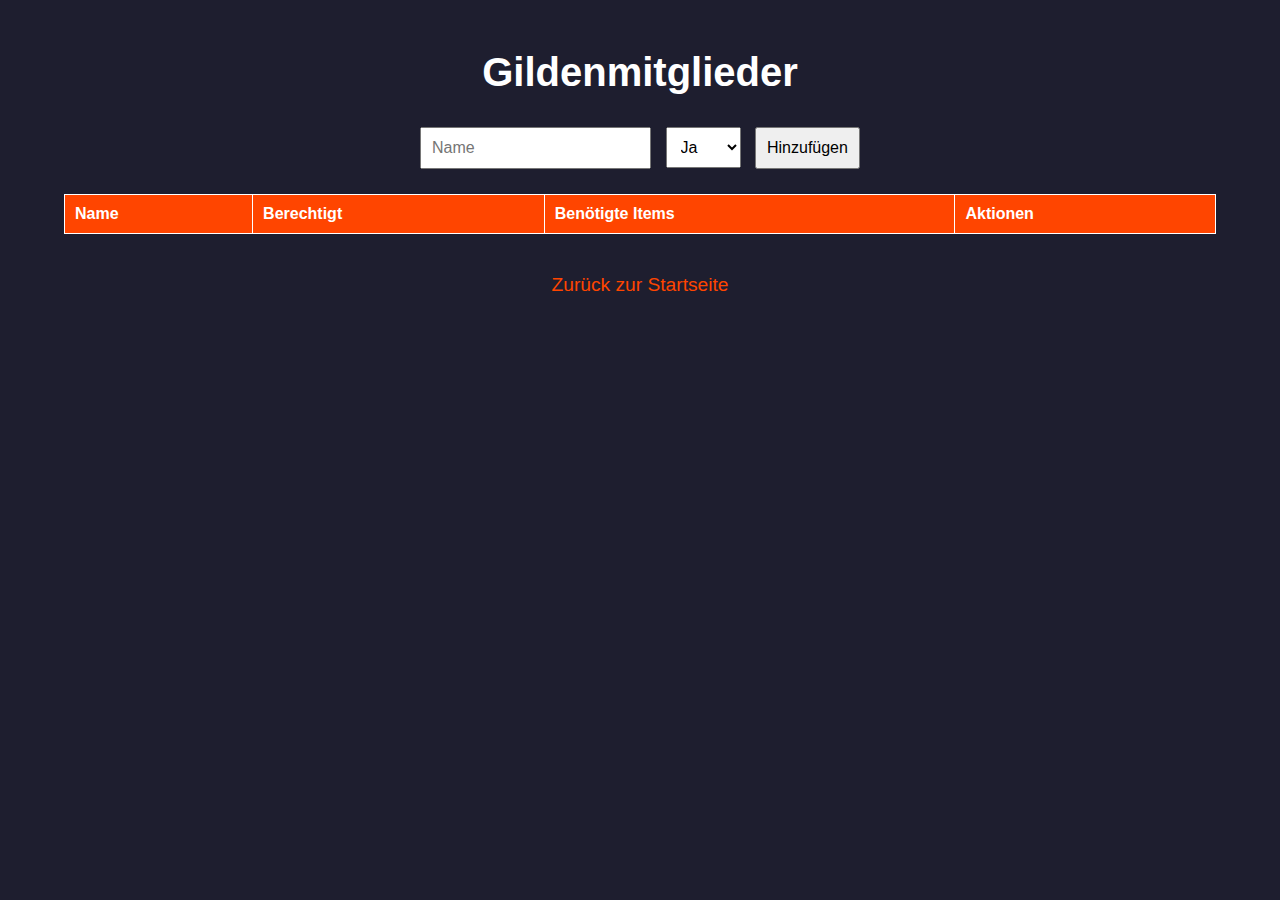
==== gildenmitglieder_loot_dropdown.html @ 87ab5e9a "Add files via upload" ====
<!DOCTYPE html>
<html lang="en">
<head>
    <meta charset="UTF-8">
    <meta name="viewport" content="width=device-width, initial-scale=1.0">
    <title>Gildenmitglieder</title>
    <style>
        body {
            font-family: Arial, sans-serif;
            text-align: center;
            background-color: #1e1e2f;
            color: #ffffff;
            margin: 0;
            padding: 0;
        }
        h1 {
            margin-top: 50px;
            font-size: 2.5rem;
        }
        table {
            margin: 20px auto;
            border-collapse: collapse;
            width: 90%;
            color: #ffffff;
        }
        th, td {
            border: 1px solid #ffffff;
            padding: 10px;
            text-align: left;
        }
        th {
            background-color: #ff4500;
        }
        tr:nth-child(even) {
            background-color: #2e2e40;
        }
        tr:hover {
            background-color: #3f3f55;
        }
        a {
            display: inline-block;
            margin-top: 20px;
            color: #ff4500;
            text-decoration: none;
            font-size: 1.2rem;
        }
        .form-container {
            margin: 20px;
        }
        input, select, button {
            margin: 5px;
            padding: 10px;
            font-size: 1rem;
        }
    </style>
    <script>
        let members = [

            {
                name: "Wiesel",
                berechtigt: "Ja",
                items: "Gewaltiger Zweihänder von Adentus, Nirmas Echoschwert, Panzerhandschuhe des Feldgenerals"
            },
    
            {
                name: "JuppTheGreat",
                berechtigt: "Ja",
                items: "Umarmung des Abkehrers, Eisenschuhe des Stoßkommandanten, Hose des Aufgestiegenen Wächters"
            },
    
            {
                name: "Yoria",
                berechtigt: "Ja",
                items: "Helm des Feldgenerals, Visir des Stoßkommandanten, Eisenschuhe des Stoßkommandanten"
            },
    
            {
                name: "Smokinggun",
                berechtigt: "Ja",
                items: "Gewaltiger Zweihänder von Adentus"
            },
    
            {
                name: "Kuro88",
                berechtigt: "Ja",
                items: "Schattenpflücker-Hose, Blutdurstgürtel"
            },
    
            {
                name: "Charaktername",
                berechtigt: "Ja",
                items: "Phantomwolf-Maske"
            },
    
            {
                name: "Narah",
                berechtigt: "Ja",
                items: "Kristalliner Stab des Talus, Schattenpflücker-Hose, Umarmung des Abkehrers, Blutdurstgürtel"
            },
    
            {
                name: "Moe",
                berechtigt: "Ja",
                items: "Kristalliner Stab des Talus, Schattenpflücker Maske, Schattenpflücker-Hose, Blutdurstgürtel"
            },
    
            {
                name: "Nelliel",
                berechtigt: "Ja",
                items: "Schattenpflücker Maske, Schattenpflücker-Hose, Blutdurstgürtel"
            },
    
            {
                name: "Fabfrucht",
                berechtigt: "Ja",
                items: "Kristalliner Stab des Talus, Phantomwolf-Maske, Umarmung des Abkehrers, Blutdurstgürtel"
            },
    
            {
                name: "Wotan1988",
                berechtigt: "Ja",
                items: "Helm des Feldgenerals, Gewaltiger Zweihänder von Adentus, Umarmung des Abkehrers, Nirmas Echoschwert, Panzerhandschuhe des Feldgenerals"
            },
    
            {
                name: "Fateles",
                berechtigt: "Ja",
                items: "Helm des Feldgenerals, Gewaltiger Zweihänder von Adentus, Eisenschuhe des Stoßkommandanten, Nirmas Echoschwert, Panzerhandschuhe des Feldgenerals"
            },
    
            {
                name: "Anubis",
                berechtigt: "Ja",
                items: "Hose des Aufgestiegenen Wächters"
            },
    
            {
                name: "Falleen DD",
                berechtigt: "Ja",
                items: "Kristalliner Stab des Talus, Schattenpflücker Maske, Schattenpflücker-Hose, Blutdurstgürtel"
            },
    
            {
                name: "Undomiel",
                berechtigt: "Ja",
                items: "Visir des Stoßkommandanten, Umarmung des Abkehrers, Hose des Aufgestiegenen Wächters, Blutdurstgürtel"
            },
    
            {
                name: "SVN68",
                berechtigt: "Ja",
                items: "Helm des Feldgenerals, Gewaltiger Zweihänder von Adentus, Panzerhandschuhe des Feldgenerals"
            },
    
            {
                name: "Rubinstein84",
                berechtigt: "Ja",
                items: "Kristalliner Stab des Talus, Schattenpflücker-Hose, Knorriger Leerstab des Aridus"
            },
    
            {
                name: "Sadori",
                berechtigt: "Ja",
                items: "Phantomwolf-Maske, Blutdurstgürtel"
            },
    
            {
                name: "TctNarga",
                berechtigt: "Ja",
                items: "Schattenpflücker Maske, Schattenpflücker-Hose, Panzerhandschuhe des Feldgenerals, Blutdurstgürtel"
            },
    
            {
                name: "Varccas",
                berechtigt: "Ja",
                items: "Helm des Feldgenerals, Gewaltiger Zweihänder von Adentus, Schattenpflücker Maske, Blutdurstgürtel"
            },
    
            {
                name: "Shankz",
                berechtigt: "Ja",
                items: "Helm des Feldgenerals, Gewaltiger Zweihänder von Adentus, Eisenschuhe des Stoßkommandanten, Nirmas Echoschwert, Panzerhandschuhe des Feldgenerals"
            },
    
            {
                name: "Acidwars",
                berechtigt: "Ja",
                items: "Phantomwolf-Maske, Umarmung des Abkehrers, Kleidung des Aufgestiegenen Wächters, Blutdurstgürtel"
            },
    
            {
                name: "Demolux",
                berechtigt: "Ja",
                items: "Schattenpflücker-Hose, Blutdurstgürtel"
            },
    
            {
                name: "SiriusStrike96",
                berechtigt: "Ja",
                items: "Schattenpflücker-Hose, Blutdurstgürtel"
            },
    
            {
                name: "Jamal",
                berechtigt: "Ja",
                items: "Keine"
            },
    
            {
                name: "Meowin",
                berechtigt: "Ja",
                items: "Schattenpflücker Maske, Blutdurstgürtel"
            },
    
            {
                name: "N1ghtmar3",
                berechtigt: "Ja",
                items: "Helm des Feldgenerals, Gewaltiger Zweihänder von Adentus, Schattenpflücker Maske, Blutdurstgürtel"
            },
    
            {
                name: "Heimdall",
                berechtigt: "Ja",
                items: "Kristalliner Stab des Talus, Schattenpflücker-Hose, Blutdurstgürtel"
            },
    
        ];

        const lootItems = [

            "Morokais Großklinge der Korruption",
    
            "Arkan-Schattenhandschuhe",
    
            "Anhänger der Abgrundgnade",
    
            "Myteriöses Zepter des Königsbaggers",
    
            "Heroische Kniebundhose des Widerstands",
    
            "Geprägtes Granitband",
    
            "Chernobog's Klinge der Enthauptung",
    
            "Helm des Feldgenerals",
    
            "Arkan - Schattenschuhe",
    
            "Gallengetränkter Schleier",
    
            "Kristalliner Stab des Talus",
    
            "Phantomwolf-Maske",
    
            "Plattenpanzer des Gesegneten Tempelritters",
    
            "Geschmiedeter Goldarmreif",
    
            "Antreibende Armbrüste des Malakar",
    
            "Visir des Stoßkommandanten",
    
            ""Ebongebrüll" Panzerhandschuhe",
    
            "Vergoldetes Höllisches Armband",
    
            "Gewaltiger Zweihänder von Adentus",
    
            "Schattenpflücker Maske",
    
            "Helm des Gesegneten Tempelritters",
    
            "Gürtel der Spektralschädel",
    
            "Minezerok's Lähmuingsdolche",
    
            "Phantomwolf-Stiefel",
    
            "Handschuhe des Göttlichen Richters",
    
            "Halsreif des Gesegneten Tempelritters",
    
            "Destruktive Junobote-Kriegsklinge",
    
            "Schattenpflücker-Hose",
    
            "Arkan-Schattengewänder",
    
            "Umarmung des Abkehrers",
    
            "Kowazans Zwilichtdolche",
    
            "Eisenschuhe des Stoßkommandanten",
    
            "Arkan-Schattenhut",
    
            "Kragen der Dezimierung",
    
            "Kowazans Armbrüste des Sonnenflimmerns",
    
            "Aelons Langbogen der Verjüngung",
    
            "Kleidung des Aufgestiegenen Wächters",
    
            "Arkan-Schattenhose",
    
            "Eingehüllte Münzhalskette",
    
            "Entleerendes Schwert des Ahzreil",
    
            "Hose der Wirbelnden Essenz",
    
            "Hose des Göttlichen Richters",
    
            "Mantel des Gesegneten Tempelritters",
    
            "Rege Schneide des Cornelius",
    
            "Handschuhe der wirbelnden Essenz",
    
            "Bekleidung des Göttlichen Richters",
    
            "Amulett der Abgrundgnade",
    
            "Nirmas Echoschwert",
    
            "Hose des Aufgestiegenen Wächters",
    
            "Schuhe des Göttlichen Richters",
    
            "Schnalle des Hrrschers",
    
            "Knorriger Leerstab des Aridus",
    
            "Panzerhandschuhe des Feldgenerals",
    
            "Stiefel des henkers",
    
            "Blutdurstgürtel",
    
        ];

        function renderTable() {
            const tableBody = document.getElementById("tableBody");
            tableBody.innerHTML = ""; // Clear table

            members.forEach((member, index) => {
                const row = document.createElement("tr");
                row.innerHTML = `
                    <td>${member.name}</td>
                    <td>${member.berechtigt}</td>
                    <td>${member.items}</td>
                    <td>
                        <select id="lootDropdown-${index}">
                            <option value="">--Item hinzufügen--</option>
                            ${lootItems.map(item => `<option value="${item}">${item}</option>`).join('')}
                        </select>
                        <button onclick="addItem(${index})">Hinzufügen</button>
                        <button onclick="removeMember(${index})">Entfernen</button>
                    </td>
                `;
                tableBody.appendChild(row);
            });
        }

        function addItem(index) {
            const selectedItem = document.getElementById(`lootDropdown-${index}`).value;
            if (selectedItem) {
                if (!members[index].items.includes(selectedItem)) {
                    members[index].items = members[index].items === "Keine" ? selectedItem : members[index].items + ", " + selectedItem;
                    renderTable();
                } else {
                    alert("Das Item ist bereits in der Liste.");
                }
            } else {
                alert("Bitte ein Item aus dem Dropdown-Menü auswählen.");
            }
        }

        function addMember() {
            const name = document.getElementById("nameInput").value;
            const berechtigt = document.getElementById("berechtigtInput").value;

            if (name) {
                members.push({ name, berechtigt, items: "Keine" });
                renderTable();
                document.getElementById("nameInput").value = "";
            } else {
                alert("Bitte einen Namen eingeben!");
            }
        }

        function removeMember(index) {
            members.splice(index, 1);
            renderTable();
        }

        window.onload = renderTable;
    </script>
</head>
<body>
    <h1>Gildenmitglieder</h1>
    <div class="form-container">
        <input type="text" id="nameInput" placeholder="Name" />
        <select id="berechtigtInput">
            <option value="Ja">Ja</option>
            <option value="Nein">Nein</option>
        </select>
        <button onclick="addMember()">Hinzufügen</button>
    </div>
    <table>
        <thead>
            <tr>
                <th>Name</th>
                <th>Berechtigt</th>
                <th>Benötigte Items</th>
                <th>Aktionen</th>
            </tr>
        </thead>
        <tbody id="tableBody">
        </tbody>
    </table>
    <a href="index.html">Zurück zur Startseite</a>
</body>
</html>
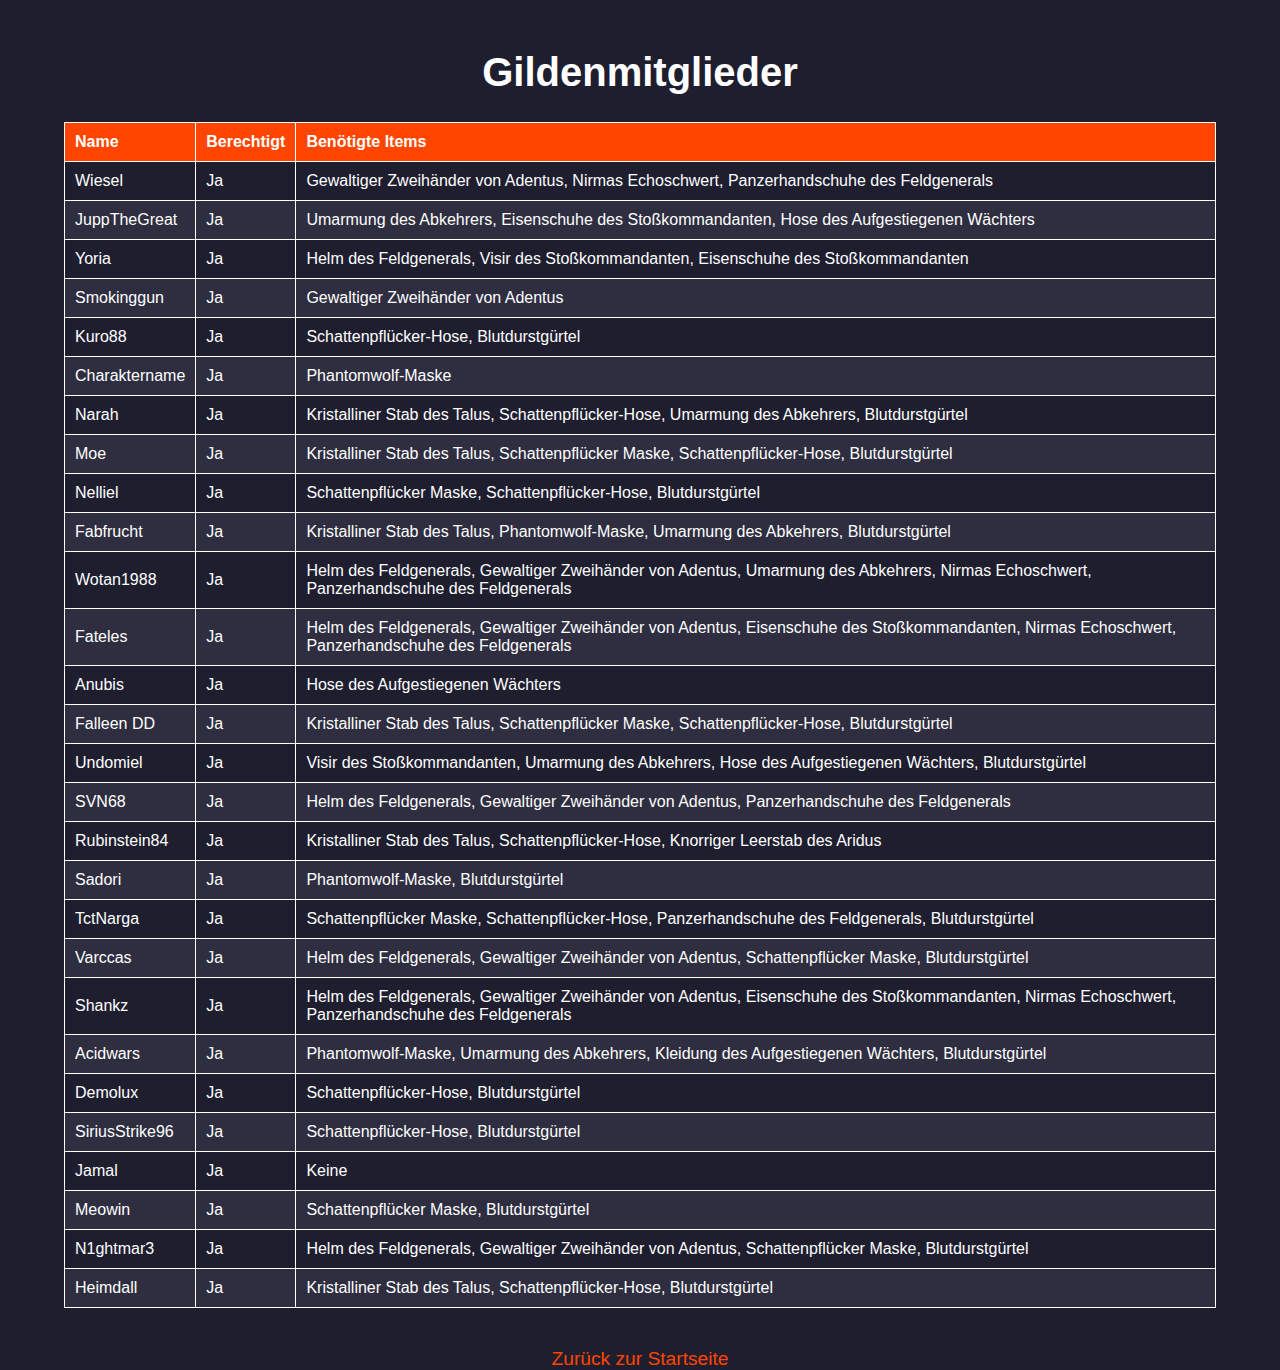
==== commit 63f61d9f: "Add files via upload" ====
--- a/gildenmitglieder_loot_dropdown.html
+++ b/gildenmitglieder_loot_dropdown.html
@@ -45,380 +45,188 @@
             text-decoration: none;
             font-size: 1.2rem;
         }
-        .form-container {
-            margin: 20px;
-        }
-        input, select, button {
-            margin: 5px;
-            padding: 10px;
-            font-size: 1rem;
-        }
     </style>
-    <script>
-        let members = [
-
-            {
-                name: "Wiesel",
-                berechtigt: "Ja",
-                items: "Gewaltiger Zweihänder von Adentus, Nirmas Echoschwert, Panzerhandschuhe des Feldgenerals"
-            },
-    
-            {
-                name: "JuppTheGreat",
-                berechtigt: "Ja",
-                items: "Umarmung des Abkehrers, Eisenschuhe des Stoßkommandanten, Hose des Aufgestiegenen Wächters"
-            },
-    
-            {
-                name: "Yoria",
-                berechtigt: "Ja",
-                items: "Helm des Feldgenerals, Visir des Stoßkommandanten, Eisenschuhe des Stoßkommandanten"
-            },
-    
-            {
-                name: "Smokinggun",
-                berechtigt: "Ja",
-                items: "Gewaltiger Zweihänder von Adentus"
-            },
-    
-            {
-                name: "Kuro88",
-                berechtigt: "Ja",
-                items: "Schattenpflücker-Hose, Blutdurstgürtel"
-            },
-    
-            {
-                name: "Charaktername",
-                berechtigt: "Ja",
-                items: "Phantomwolf-Maske"
-            },
-    
-            {
-                name: "Narah",
-                berechtigt: "Ja",
-                items: "Kristalliner Stab des Talus, Schattenpflücker-Hose, Umarmung des Abkehrers, Blutdurstgürtel"
-            },
-    
-            {
-                name: "Moe",
-                berechtigt: "Ja",
-                items: "Kristalliner Stab des Talus, Schattenpflücker Maske, Schattenpflücker-Hose, Blutdurstgürtel"
-            },
-    
-            {
-                name: "Nelliel",
-                berechtigt: "Ja",
-                items: "Schattenpflücker Maske, Schattenpflücker-Hose, Blutdurstgürtel"
-            },
-    
-            {
-                name: "Fabfrucht",
-                berechtigt: "Ja",
-                items: "Kristalliner Stab des Talus, Phantomwolf-Maske, Umarmung des Abkehrers, Blutdurstgürtel"
-            },
-    
-            {
-                name: "Wotan1988",
-                berechtigt: "Ja",
-                items: "Helm des Feldgenerals, Gewaltiger Zweihänder von Adentus, Umarmung des Abkehrers, Nirmas Echoschwert, Panzerhandschuhe des Feldgenerals"
-            },
-    
-            {
-                name: "Fateles",
-                berechtigt: "Ja",
-                items: "Helm des Feldgenerals, Gewaltiger Zweihänder von Adentus, Eisenschuhe des Stoßkommandanten, Nirmas Echoschwert, Panzerhandschuhe des Feldgenerals"
-            },
-    
-            {
-                name: "Anubis",
-                berechtigt: "Ja",
-                items: "Hose des Aufgestiegenen Wächters"
-            },
-    
-            {
-                name: "Falleen DD",
-                berechtigt: "Ja",
-                items: "Kristalliner Stab des Talus, Schattenpflücker Maske, Schattenpflücker-Hose, Blutdurstgürtel"
-            },
-    
-            {
-                name: "Undomiel",
-                berechtigt: "Ja",
-                items: "Visir des Stoßkommandanten, Umarmung des Abkehrers, Hose des Aufgestiegenen Wächters, Blutdurstgürtel"
-            },
-    
-            {
-                name: "SVN68",
-                berechtigt: "Ja",
-                items: "Helm des Feldgenerals, Gewaltiger Zweihänder von Adentus, Panzerhandschuhe des Feldgenerals"
-            },
-    
-            {
-                name: "Rubinstein84",
-                berechtigt: "Ja",
-                items: "Kristalliner Stab des Talus, Schattenpflücker-Hose, Knorriger Leerstab des Aridus"
-            },
-    
-            {
-                name: "Sadori",
-                berechtigt: "Ja",
-                items: "Phantomwolf-Maske, Blutdurstgürtel"
-            },
-    
-            {
-                name: "TctNarga",
-                berechtigt: "Ja",
-                items: "Schattenpflücker Maske, Schattenpflücker-Hose, Panzerhandschuhe des Feldgenerals, Blutdurstgürtel"
-            },
-    
-            {
-                name: "Varccas",
-                berechtigt: "Ja",
-                items: "Helm des Feldgenerals, Gewaltiger Zweihänder von Adentus, Schattenpflücker Maske, Blutdurstgürtel"
-            },
-    
-            {
-                name: "Shankz",
-                berechtigt: "Ja",
-                items: "Helm des Feldgenerals, Gewaltiger Zweihänder von Adentus, Eisenschuhe des Stoßkommandanten, Nirmas Echoschwert, Panzerhandschuhe des Feldgenerals"
-            },
-    
-            {
-                name: "Acidwars",
-                berechtigt: "Ja",
-                items: "Phantomwolf-Maske, Umarmung des Abkehrers, Kleidung des Aufgestiegenen Wächters, Blutdurstgürtel"
-            },
-    
-            {
-                name: "Demolux",
-                berechtigt: "Ja",
-                items: "Schattenpflücker-Hose, Blutdurstgürtel"
-            },
-    
-            {
-                name: "SiriusStrike96",
-                berechtigt: "Ja",
-                items: "Schattenpflücker-Hose, Blutdurstgürtel"
-            },
-    
-            {
-                name: "Jamal",
-                berechtigt: "Ja",
-                items: "Keine"
-            },
-    
-            {
-                name: "Meowin",
-                berechtigt: "Ja",
-                items: "Schattenpflücker Maske, Blutdurstgürtel"
-            },
-    
-            {
-                name: "N1ghtmar3",
-                berechtigt: "Ja",
-                items: "Helm des Feldgenerals, Gewaltiger Zweihänder von Adentus, Schattenpflücker Maske, Blutdurstgürtel"
-            },
-    
-            {
-                name: "Heimdall",
-                berechtigt: "Ja",
-                items: "Kristalliner Stab des Talus, Schattenpflücker-Hose, Blutdurstgürtel"
-            },
-    
-        ];
-
-        const lootItems = [
-
-            "Morokais Großklinge der Korruption",
-    
-            "Arkan-Schattenhandschuhe",
-    
-            "Anhänger der Abgrundgnade",
-    
-            "Myteriöses Zepter des Königsbaggers",
-    
-            "Heroische Kniebundhose des Widerstands",
-    
-            "Geprägtes Granitband",
-    
-            "Chernobog's Klinge der Enthauptung",
-    
-            "Helm des Feldgenerals",
-    
-            "Arkan - Schattenschuhe",
-    
-            "Gallengetränkter Schleier",
-    
-            "Kristalliner Stab des Talus",
-    
-            "Phantomwolf-Maske",
-    
-            "Plattenpanzer des Gesegneten Tempelritters",
-    
-            "Geschmiedeter Goldarmreif",
-    
-            "Antreibende Armbrüste des Malakar",
-    
-            "Visir des Stoßkommandanten",
-    
-            ""Ebongebrüll" Panzerhandschuhe",
-    
-            "Vergoldetes Höllisches Armband",
-    
-            "Gewaltiger Zweihänder von Adentus",
-    
-            "Schattenpflücker Maske",
-    
-            "Helm des Gesegneten Tempelritters",
-    
-            "Gürtel der Spektralschädel",
-    
-            "Minezerok's Lähmuingsdolche",
-    
-            "Phantomwolf-Stiefel",
-    
-            "Handschuhe des Göttlichen Richters",
-    
-            "Halsreif des Gesegneten Tempelritters",
-    
-            "Destruktive Junobote-Kriegsklinge",
-    
-            "Schattenpflücker-Hose",
-    
-            "Arkan-Schattengewänder",
-    
-            "Umarmung des Abkehrers",
-    
-            "Kowazans Zwilichtdolche",
-    
-            "Eisenschuhe des Stoßkommandanten",
-    
-            "Arkan-Schattenhut",
-    
-            "Kragen der Dezimierung",
-    
-            "Kowazans Armbrüste des Sonnenflimmerns",
-    
-            "Aelons Langbogen der Verjüngung",
-    
-            "Kleidung des Aufgestiegenen Wächters",
-    
-            "Arkan-Schattenhose",
-    
-            "Eingehüllte Münzhalskette",
-    
-            "Entleerendes Schwert des Ahzreil",
-    
-            "Hose der Wirbelnden Essenz",
-    
-            "Hose des Göttlichen Richters",
-    
-            "Mantel des Gesegneten Tempelritters",
-    
-            "Rege Schneide des Cornelius",
-    
-            "Handschuhe der wirbelnden Essenz",
-    
-            "Bekleidung des Göttlichen Richters",
-    
-            "Amulett der Abgrundgnade",
-    
-            "Nirmas Echoschwert",
-    
-            "Hose des Aufgestiegenen Wächters",
-    
-            "Schuhe des Göttlichen Richters",
-    
-            "Schnalle des Hrrschers",
-    
-            "Knorriger Leerstab des Aridus",
-    
-            "Panzerhandschuhe des Feldgenerals",
-    
-            "Stiefel des henkers",
-    
-            "Blutdurstgürtel",
-    
-        ];
-
-        function renderTable() {
-            const tableBody = document.getElementById("tableBody");
-            tableBody.innerHTML = ""; // Clear table
-
-            members.forEach((member, index) => {
-                const row = document.createElement("tr");
-                row.innerHTML = `
-                    <td>${member.name}</td>
-                    <td>${member.berechtigt}</td>
-                    <td>${member.items}</td>
-                    <td>
-                        <select id="lootDropdown-${index}">
-                            <option value="">--Item hinzufügen--</option>
-                            ${lootItems.map(item => `<option value="${item}">${item}</option>`).join('')}
-                        </select>
-                        <button onclick="addItem(${index})">Hinzufügen</button>
-                        <button onclick="removeMember(${index})">Entfernen</button>
-                    </td>
-                `;
-                tableBody.appendChild(row);
-            });
-        }
-
-        function addItem(index) {
-            const selectedItem = document.getElementById(`lootDropdown-${index}`).value;
-            if (selectedItem) {
-                if (!members[index].items.includes(selectedItem)) {
-                    members[index].items = members[index].items === "Keine" ? selectedItem : members[index].items + ", " + selectedItem;
-                    renderTable();
-                } else {
-                    alert("Das Item ist bereits in der Liste.");
-                }
-            } else {
-                alert("Bitte ein Item aus dem Dropdown-Menü auswählen.");
-            }
-        }
-
-        function addMember() {
-            const name = document.getElementById("nameInput").value;
-            const berechtigt = document.getElementById("berechtigtInput").value;
-
-            if (name) {
-                members.push({ name, berechtigt, items: "Keine" });
-                renderTable();
-                document.getElementById("nameInput").value = "";
-            } else {
-                alert("Bitte einen Namen eingeben!");
-            }
-        }
-
-        function removeMember(index) {
-            members.splice(index, 1);
-            renderTable();
-        }
-
-        window.onload = renderTable;
-    </script>
 </head>
 <body>
     <h1>Gildenmitglieder</h1>
-    <div class="form-container">
-        <input type="text" id="nameInput" placeholder="Name" />
-        <select id="berechtigtInput">
-            <option value="Ja">Ja</option>
-            <option value="Nein">Nein</option>
-        </select>
-        <button onclick="addMember()">Hinzufügen</button>
-    </div>
     <table>
         <thead>
             <tr>
                 <th>Name</th>
                 <th>Berechtigt</th>
                 <th>Benötigte Items</th>
-                <th>Aktionen</th>
             </tr>
         </thead>
-        <tbody id="tableBody">
+        <tbody>
+
+            <tr>
+                <td>Wiesel</td>
+                <td>Ja</td>
+                <td>Gewaltiger Zweihänder von Adentus, Nirmas Echoschwert, Panzerhandschuhe des Feldgenerals</td>
+            </tr>
+    
+            <tr>
+                <td>JuppTheGreat</td>
+                <td>Ja</td>
+                <td>Umarmung des Abkehrers, Eisenschuhe des Stoßkommandanten, Hose des Aufgestiegenen Wächters</td>
+            </tr>
+    
+            <tr>
+                <td>Yoria</td>
+                <td>Ja</td>
+                <td>Helm des Feldgenerals, Visir des Stoßkommandanten, Eisenschuhe des Stoßkommandanten</td>
+            </tr>
+    
+            <tr>
+                <td>Smokinggun</td>
+                <td>Ja</td>
+                <td>Gewaltiger Zweihänder von Adentus</td>
+            </tr>
+    
+            <tr>
+                <td>Kuro88</td>
+                <td>Ja</td>
+                <td>Schattenpflücker-Hose, Blutdurstgürtel</td>
+            </tr>
+    
+            <tr>
+                <td>Charaktername</td>
+                <td>Ja</td>
+                <td>Phantomwolf-Maske</td>
+            </tr>
+    
+            <tr>
+                <td>Narah</td>
+                <td>Ja</td>
+                <td>Kristalliner Stab des Talus, Schattenpflücker-Hose, Umarmung des Abkehrers, Blutdurstgürtel</td>
+            </tr>
+    
+            <tr>
+                <td>Moe</td>
+                <td>Ja</td>
+                <td>Kristalliner Stab des Talus, Schattenpflücker Maske, Schattenpflücker-Hose, Blutdurstgürtel</td>
+            </tr>
+    
+            <tr>
+                <td>Nelliel</td>
+                <td>Ja</td>
+                <td>Schattenpflücker Maske, Schattenpflücker-Hose, Blutdurstgürtel</td>
+            </tr>
+    
+            <tr>
+                <td>Fabfrucht</td>
+                <td>Ja</td>
+                <td>Kristalliner Stab des Talus, Phantomwolf-Maske, Umarmung des Abkehrers, Blutdurstgürtel</td>
+            </tr>
+    
+            <tr>
+                <td>Wotan1988</td>
+                <td>Ja</td>
+                <td>Helm des Feldgenerals, Gewaltiger Zweihänder von Adentus, Umarmung des Abkehrers, Nirmas Echoschwert, Panzerhandschuhe des Feldgenerals</td>
+            </tr>
+    
+            <tr>
+                <td>Fateles</td>
+                <td>Ja</td>
+                <td>Helm des Feldgenerals, Gewaltiger Zweihänder von Adentus, Eisenschuhe des Stoßkommandanten, Nirmas Echoschwert, Panzerhandschuhe des Feldgenerals</td>
+            </tr>
+    
+            <tr>
+                <td>Anubis</td>
+                <td>Ja</td>
+                <td>Hose des Aufgestiegenen Wächters</td>
+            </tr>
+    
+            <tr>
+                <td>Falleen DD</td>
+                <td>Ja</td>
+                <td>Kristalliner Stab des Talus, Schattenpflücker Maske, Schattenpflücker-Hose, Blutdurstgürtel</td>
+            </tr>
+    
+            <tr>
+                <td>Undomiel</td>
+                <td>Ja</td>
+                <td>Visir des Stoßkommandanten, Umarmung des Abkehrers, Hose des Aufgestiegenen Wächters, Blutdurstgürtel</td>
+            </tr>
+    
+            <tr>
+                <td>SVN68</td>
+                <td>Ja</td>
+                <td>Helm des Feldgenerals, Gewaltiger Zweihänder von Adentus, Panzerhandschuhe des Feldgenerals</td>
+            </tr>
+    
+            <tr>
+                <td>Rubinstein84</td>
+                <td>Ja</td>
+                <td>Kristalliner Stab des Talus, Schattenpflücker-Hose, Knorriger Leerstab des Aridus</td>
+            </tr>
+    
+            <tr>
+                <td>Sadori</td>
+                <td>Ja</td>
+                <td>Phantomwolf-Maske, Blutdurstgürtel</td>
+            </tr>
+    
+            <tr>
+                <td>TctNarga</td>
+                <td>Ja</td>
+                <td>Schattenpflücker Maske, Schattenpflücker-Hose, Panzerhandschuhe des Feldgenerals, Blutdurstgürtel</td>
+            </tr>
+    
+            <tr>
+                <td>Varccas</td>
+                <td>Ja</td>
+                <td>Helm des Feldgenerals, Gewaltiger Zweihänder von Adentus, Schattenpflücker Maske, Blutdurstgürtel</td>
+            </tr>
+    
+            <tr>
+                <td>Shankz</td>
+                <td>Ja</td>
+                <td>Helm des Feldgenerals, Gewaltiger Zweihänder von Adentus, Eisenschuhe des Stoßkommandanten, Nirmas Echoschwert, Panzerhandschuhe des Feldgenerals</td>
+            </tr>
+    
+            <tr>
+                <td>Acidwars</td>
+                <td>Ja</td>
+                <td>Phantomwolf-Maske, Umarmung des Abkehrers, Kleidung des Aufgestiegenen Wächters, Blutdurstgürtel</td>
+            </tr>
+    
+            <tr>
+                <td>Demolux</td>
+                <td>Ja</td>
+                <td>Schattenpflücker-Hose, Blutdurstgürtel</td>
+            </tr>
+    
+            <tr>
+                <td>SiriusStrike96</td>
+                <td>Ja</td>
+                <td>Schattenpflücker-Hose, Blutdurstgürtel</td>
+            </tr>
+    
+            <tr>
+                <td>Jamal</td>
+                <td>Ja</td>
+                <td>Keine</td>
+            </tr>
+    
+            <tr>
+                <td>Meowin</td>
+                <td>Ja</td>
+                <td>Schattenpflücker Maske, Blutdurstgürtel</td>
+            </tr>
+    
+            <tr>
+                <td>N1ghtmar3</td>
+                <td>Ja</td>
+                <td>Helm des Feldgenerals, Gewaltiger Zweihänder von Adentus, Schattenpflücker Maske, Blutdurstgürtel</td>
+            </tr>
+    
+            <tr>
+                <td>Heimdall</td>
+                <td>Ja</td>
+                <td>Kristalliner Stab des Talus, Schattenpflücker-Hose, Blutdurstgürtel</td>
+            </tr>
+    
         </tbody>
     </table>
     <a href="index.html">Zurück zur Startseite</a>
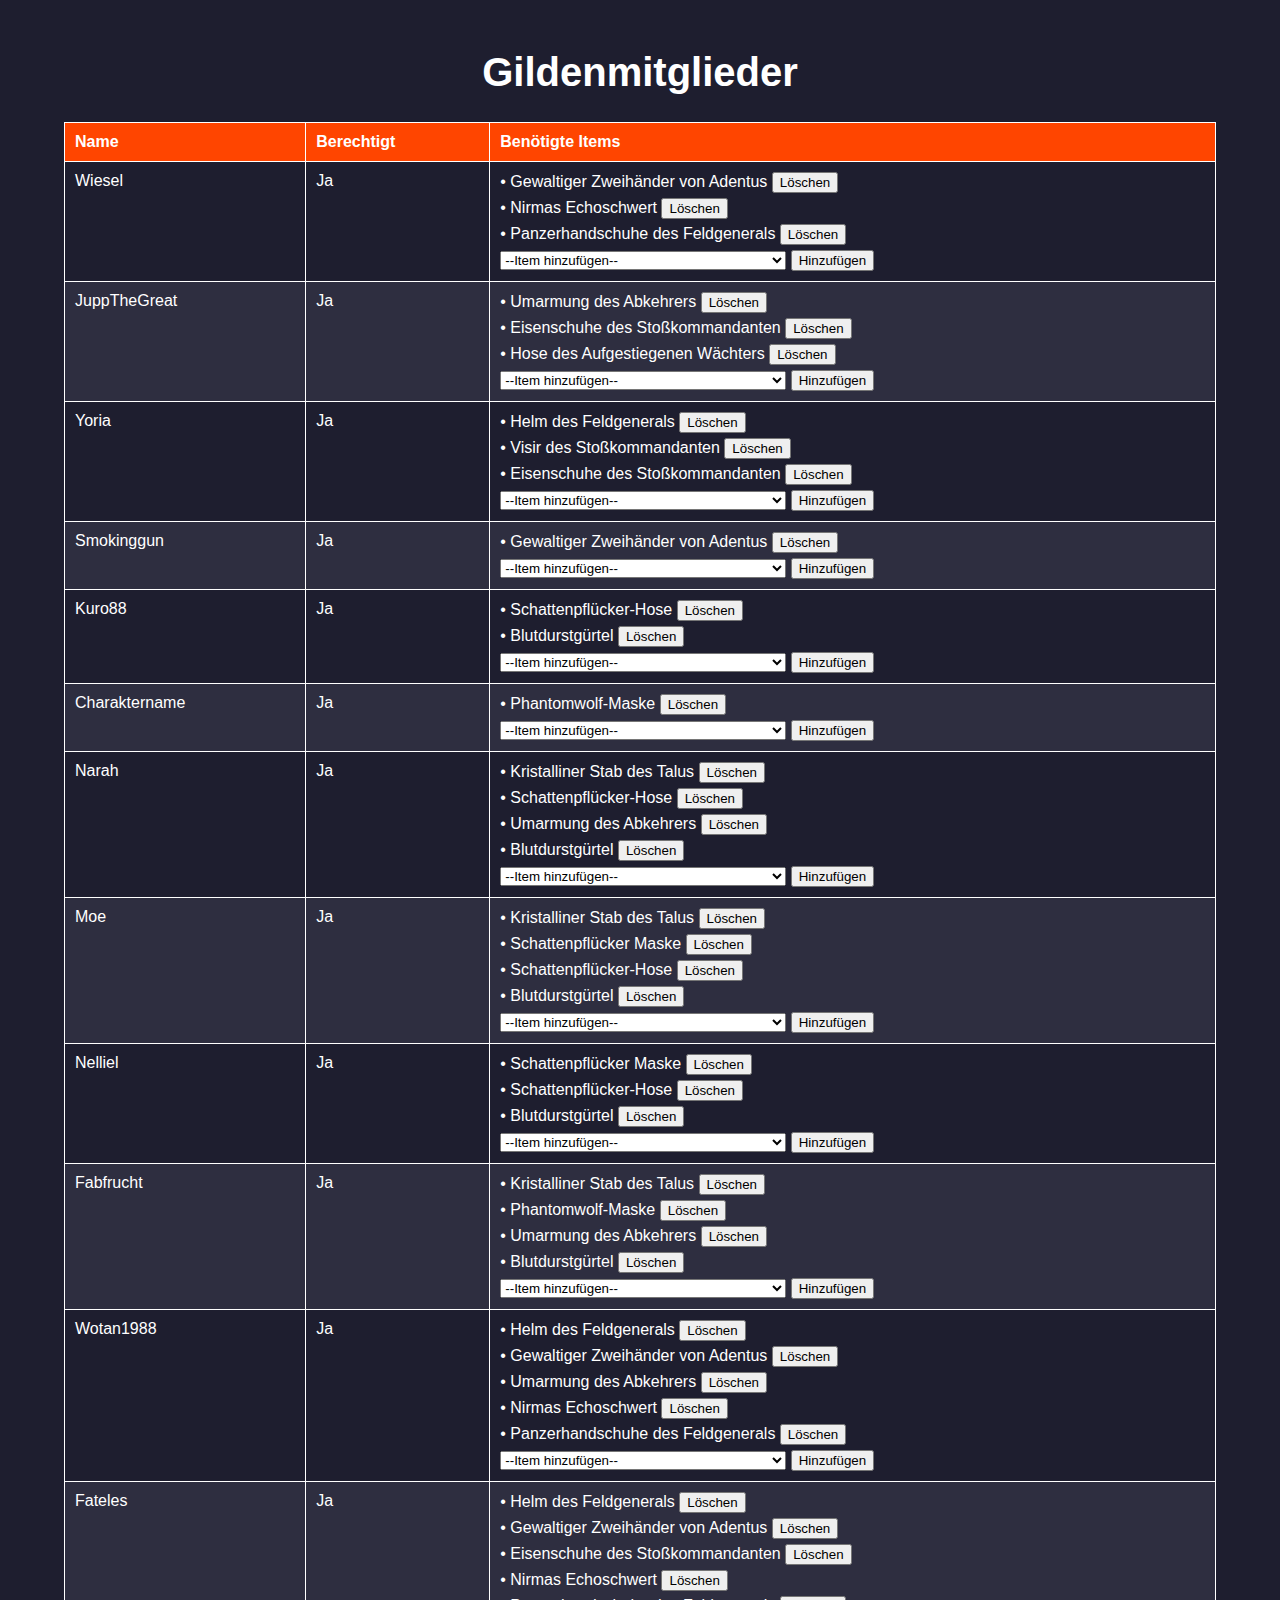
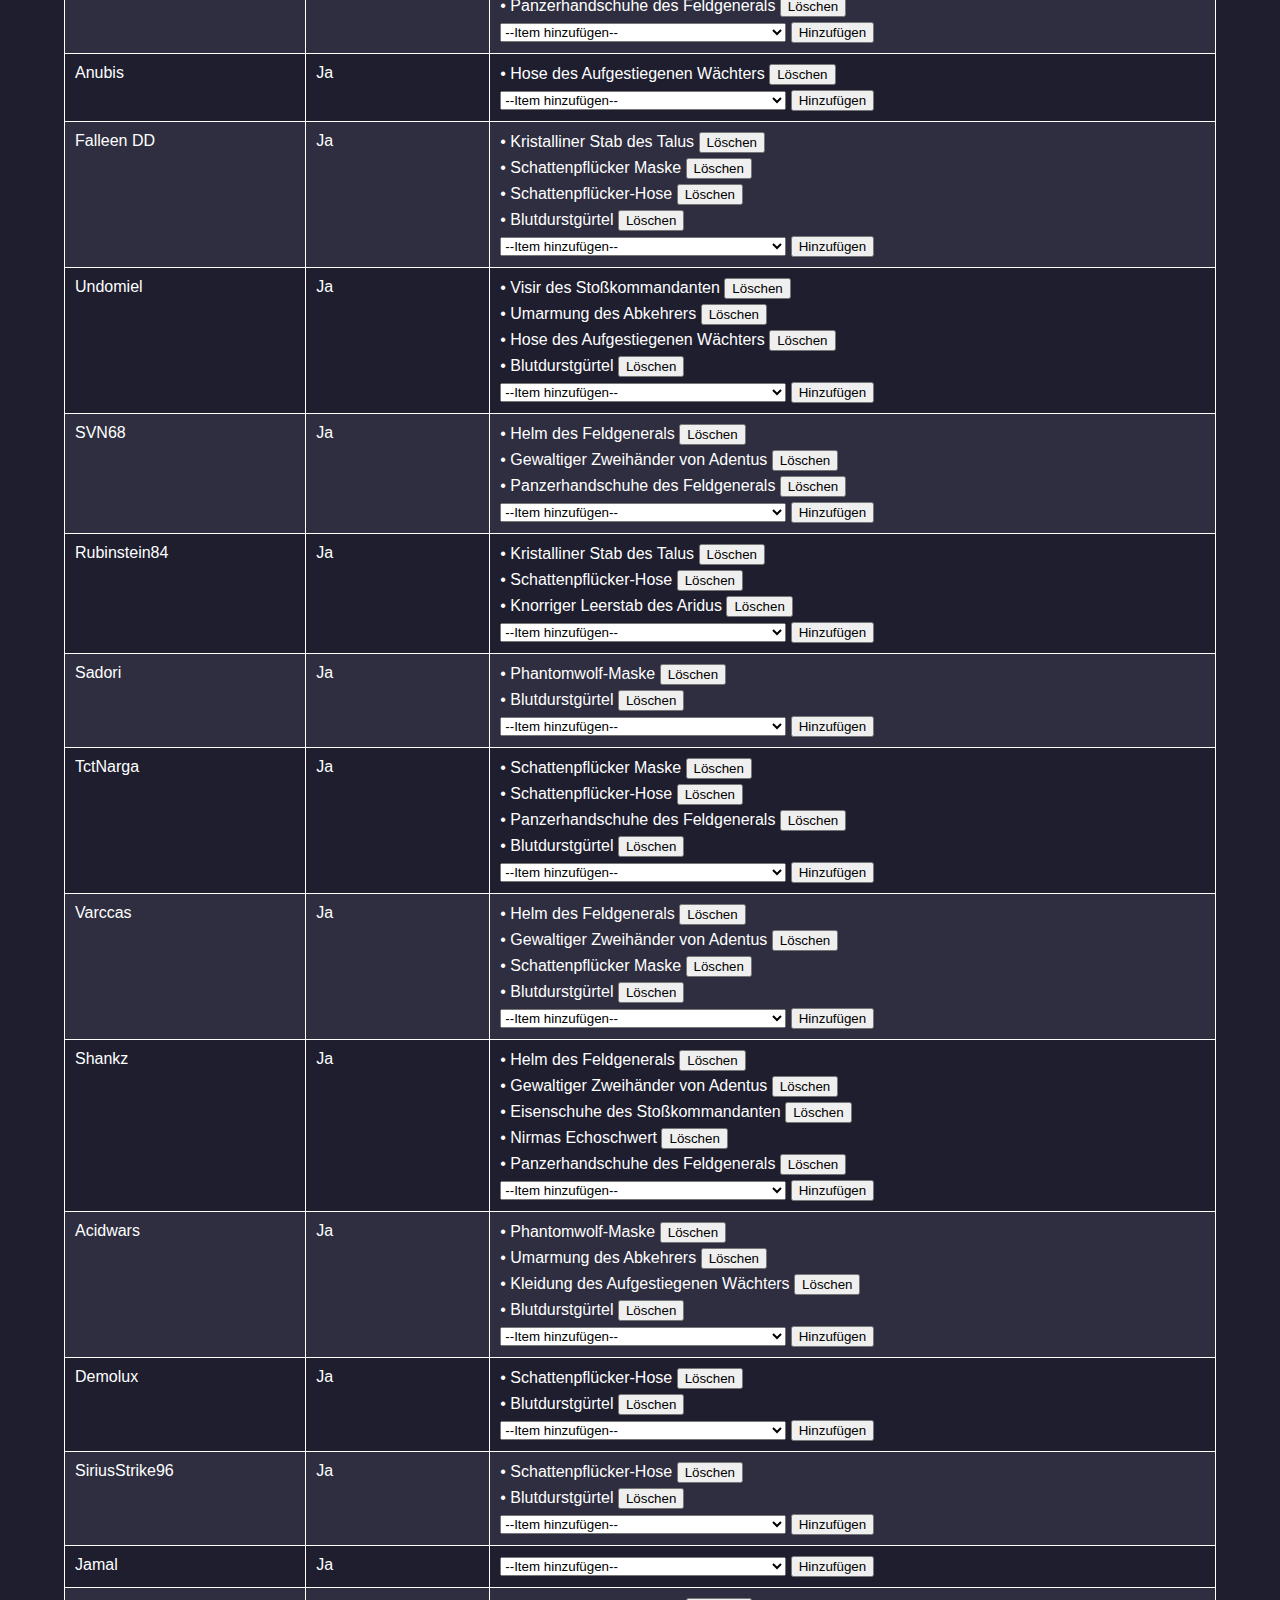
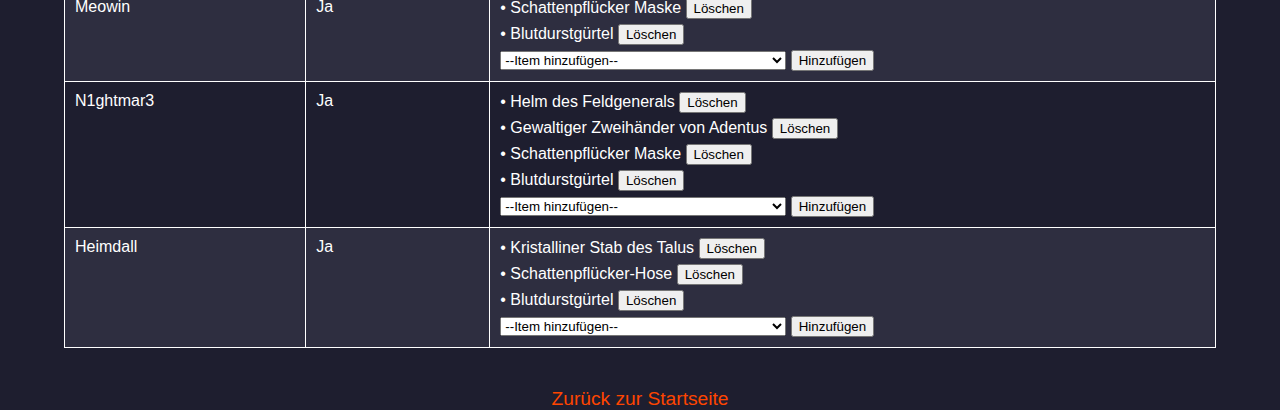
==== commit e941edad: "Add files via upload" ====
--- a/gildenmitglieder_loot_dropdown.html
+++ b/gildenmitglieder_loot_dropdown.html
@@ -28,6 +28,7 @@
             border: 1px solid #ffffff;
             padding: 10px;
             text-align: left;
+            vertical-align: top;
         }
         th {
             background-color: #ff4500;
@@ -45,7 +46,36 @@
             text-decoration: none;
             font-size: 1.2rem;
         }
+        .item-container {
+            margin-bottom: 5px;
+        }
     </style>
+    <script>
+        function removeItem(memberIndex, itemIndex) {
+            const itemList = document.getElementById(`itemList-${memberIndex}`);
+            const itemElement = document.getElementById(`item-${memberIndex}-${itemIndex}`);
+            itemList.removeChild(itemElement);
+        }
+
+        function addItem(memberIndex) {
+            const dropdown = document.getElementById(`lootDropdown-${memberIndex}`);
+            const selectedItem = dropdown.value;
+            const itemList = document.getElementById(`itemList-${memberIndex}`);
+
+            if (selectedItem) {
+                const newItem = document.createElement("div");
+                newItem.classList.add("item-container");
+                newItem.id = `item-${memberIndex}-${itemList.childElementCount}`;
+                newItem.innerHTML = `
+                    <span>• ${selectedItem}</span>
+                    <button onclick="removeItem(${memberIndex}, ${itemList.childElementCount})">Löschen</button>
+                `;
+                itemList.appendChild(newItem);
+            } else {
+                alert("Bitte ein Item aus dem Dropdown-Menü auswählen.");
+            }
+        }
+    </script>
 </head>
 <body>
     <h1>Gildenmitglieder</h1>
@@ -59,173 +89,3986 @@
         </thead>
         <tbody>
 
-            <tr>
-                <td>Wiesel</td>
-                <td>Ja</td>
-                <td>Gewaltiger Zweihänder von Adentus, Nirmas Echoschwert, Panzerhandschuhe des Feldgenerals</td>
-            </tr>
-    
-            <tr>
-                <td>JuppTheGreat</td>
-                <td>Ja</td>
-                <td>Umarmung des Abkehrers, Eisenschuhe des Stoßkommandanten, Hose des Aufgestiegenen Wächters</td>
-            </tr>
-    
-            <tr>
-                <td>Yoria</td>
-                <td>Ja</td>
-                <td>Helm des Feldgenerals, Visir des Stoßkommandanten, Eisenschuhe des Stoßkommandanten</td>
-            </tr>
-    
-            <tr>
-                <td>Smokinggun</td>
-                <td>Ja</td>
-                <td>Gewaltiger Zweihänder von Adentus</td>
-            </tr>
-    
-            <tr>
-                <td>Kuro88</td>
-                <td>Ja</td>
-                <td>Schattenpflücker-Hose, Blutdurstgürtel</td>
-            </tr>
-    
-            <tr>
-                <td>Charaktername</td>
-                <td>Ja</td>
-                <td>Phantomwolf-Maske</td>
-            </tr>
-    
-            <tr>
-                <td>Narah</td>
-                <td>Ja</td>
-                <td>Kristalliner Stab des Talus, Schattenpflücker-Hose, Umarmung des Abkehrers, Blutdurstgürtel</td>
-            </tr>
-    
-            <tr>
-                <td>Moe</td>
-                <td>Ja</td>
-                <td>Kristalliner Stab des Talus, Schattenpflücker Maske, Schattenpflücker-Hose, Blutdurstgürtel</td>
-            </tr>
-    
-            <tr>
-                <td>Nelliel</td>
-                <td>Ja</td>
-                <td>Schattenpflücker Maske, Schattenpflücker-Hose, Blutdurstgürtel</td>
-            </tr>
-    
-            <tr>
-                <td>Fabfrucht</td>
-                <td>Ja</td>
-                <td>Kristalliner Stab des Talus, Phantomwolf-Maske, Umarmung des Abkehrers, Blutdurstgürtel</td>
-            </tr>
-    
-            <tr>
-                <td>Wotan1988</td>
-                <td>Ja</td>
-                <td>Helm des Feldgenerals, Gewaltiger Zweihänder von Adentus, Umarmung des Abkehrers, Nirmas Echoschwert, Panzerhandschuhe des Feldgenerals</td>
-            </tr>
-    
-            <tr>
-                <td>Fateles</td>
-                <td>Ja</td>
-                <td>Helm des Feldgenerals, Gewaltiger Zweihänder von Adentus, Eisenschuhe des Stoßkommandanten, Nirmas Echoschwert, Panzerhandschuhe des Feldgenerals</td>
-            </tr>
-    
-            <tr>
-                <td>Anubis</td>
-                <td>Ja</td>
-                <td>Hose des Aufgestiegenen Wächters</td>
-            </tr>
-    
-            <tr>
-                <td>Falleen DD</td>
-                <td>Ja</td>
-                <td>Kristalliner Stab des Talus, Schattenpflücker Maske, Schattenpflücker-Hose, Blutdurstgürtel</td>
-            </tr>
-    
-            <tr>
-                <td>Undomiel</td>
-                <td>Ja</td>
-                <td>Visir des Stoßkommandanten, Umarmung des Abkehrers, Hose des Aufgestiegenen Wächters, Blutdurstgürtel</td>
-            </tr>
-    
-            <tr>
-                <td>SVN68</td>
-                <td>Ja</td>
-                <td>Helm des Feldgenerals, Gewaltiger Zweihänder von Adentus, Panzerhandschuhe des Feldgenerals</td>
-            </tr>
-    
-            <tr>
-                <td>Rubinstein84</td>
-                <td>Ja</td>
-                <td>Kristalliner Stab des Talus, Schattenpflücker-Hose, Knorriger Leerstab des Aridus</td>
-            </tr>
-    
-            <tr>
-                <td>Sadori</td>
-                <td>Ja</td>
-                <td>Phantomwolf-Maske, Blutdurstgürtel</td>
-            </tr>
-    
-            <tr>
-                <td>TctNarga</td>
-                <td>Ja</td>
-                <td>Schattenpflücker Maske, Schattenpflücker-Hose, Panzerhandschuhe des Feldgenerals, Blutdurstgürtel</td>
-            </tr>
-    
-            <tr>
-                <td>Varccas</td>
-                <td>Ja</td>
-                <td>Helm des Feldgenerals, Gewaltiger Zweihänder von Adentus, Schattenpflücker Maske, Blutdurstgürtel</td>
-            </tr>
-    
-            <tr>
-                <td>Shankz</td>
-                <td>Ja</td>
-                <td>Helm des Feldgenerals, Gewaltiger Zweihänder von Adentus, Eisenschuhe des Stoßkommandanten, Nirmas Echoschwert, Panzerhandschuhe des Feldgenerals</td>
-            </tr>
-    
-            <tr>
-                <td>Acidwars</td>
-                <td>Ja</td>
-                <td>Phantomwolf-Maske, Umarmung des Abkehrers, Kleidung des Aufgestiegenen Wächters, Blutdurstgürtel</td>
-            </tr>
-    
-            <tr>
-                <td>Demolux</td>
-                <td>Ja</td>
-                <td>Schattenpflücker-Hose, Blutdurstgürtel</td>
-            </tr>
-    
-            <tr>
-                <td>SiriusStrike96</td>
-                <td>Ja</td>
-                <td>Schattenpflücker-Hose, Blutdurstgürtel</td>
-            </tr>
-    
-            <tr>
-                <td>Jamal</td>
-                <td>Ja</td>
-                <td>Keine</td>
-            </tr>
-    
-            <tr>
-                <td>Meowin</td>
-                <td>Ja</td>
-                <td>Schattenpflücker Maske, Blutdurstgürtel</td>
-            </tr>
-    
-            <tr>
-                <td>N1ghtmar3</td>
-                <td>Ja</td>
-                <td>Helm des Feldgenerals, Gewaltiger Zweihänder von Adentus, Schattenpflücker Maske, Blutdurstgürtel</td>
-            </tr>
-    
-            <tr>
-                <td>Heimdall</td>
-                <td>Ja</td>
-                <td>Kristalliner Stab des Talus, Schattenpflücker-Hose, Blutdurstgürtel</td>
-            </tr>
+        <tr>
+            <td>Wiesel</td>
+            <td>Ja</td>
+            <td>
+                <div id="itemList-0">
+    
+                    <div class="item-container" id="item-0-0">
+                        <span>• Gewaltiger Zweihänder von Adentus</span>
+                        <button onclick="removeItem(0, 0)">Löschen</button>
+                    </div>
+        
+                    <div class="item-container" id="item-0-1">
+                        <span>• Nirmas Echoschwert</span>
+                        <button onclick="removeItem(0, 1)">Löschen</button>
+                    </div>
+        
+                    <div class="item-container" id="item-0-2">
+                        <span>• Panzerhandschuhe des Feldgenerals</span>
+                        <button onclick="removeItem(0, 2)">Löschen</button>
+                    </div>
+        
+                </div>
+                <div>
+                    <select id="lootDropdown-0">
+                        <option value="">--Item hinzufügen--</option>
+    
+                        <option value="Morokais Großklinge der Korruption">Morokais Großklinge der Korruption</option>
+        
+                        <option value="Arkan-Schattenhandschuhe">Arkan-Schattenhandschuhe</option>
+        
+                        <option value="Anhänger der Abgrundgnade">Anhänger der Abgrundgnade</option>
+        
+                        <option value="Myteriöses Zepter des Königsbaggers">Myteriöses Zepter des Königsbaggers</option>
+        
+                        <option value="Heroische Kniebundhose des Widerstands">Heroische Kniebundhose des Widerstands</option>
+        
+                        <option value="Geprägtes Granitband">Geprägtes Granitband</option>
+        
+                        <option value="Chernobog's Klinge der Enthauptung">Chernobog's Klinge der Enthauptung</option>
+        
+                        <option value="Helm des Feldgenerals">Helm des Feldgenerals</option>
+        
+                        <option value="Arkan - Schattenschuhe">Arkan - Schattenschuhe</option>
+        
+                        <option value="Gallengetränkter Schleier">Gallengetränkter Schleier</option>
+        
+                        <option value="Kristalliner Stab des Talus">Kristalliner Stab des Talus</option>
+        
+                        <option value="Phantomwolf-Maske">Phantomwolf-Maske</option>
+        
+                        <option value="Plattenpanzer des Gesegneten Tempelritters">Plattenpanzer des Gesegneten Tempelritters</option>
+        
+                        <option value="Geschmiedeter Goldarmreif">Geschmiedeter Goldarmreif</option>
+        
+                        <option value="Antreibende Armbrüste des Malakar">Antreibende Armbrüste des Malakar</option>
+        
+                        <option value="Visir des Stoßkommandanten">Visir des Stoßkommandanten</option>
+        
+                        <option value=""Ebongebrüll" Panzerhandschuhe">"Ebongebrüll" Panzerhandschuhe</option>
+        
+                        <option value="Vergoldetes Höllisches Armband">Vergoldetes Höllisches Armband</option>
+        
+                        <option value="Gewaltiger Zweihänder von Adentus">Gewaltiger Zweihänder von Adentus</option>
+        
+                        <option value="Schattenpflücker Maske">Schattenpflücker Maske</option>
+        
+                        <option value="Helm des Gesegneten Tempelritters">Helm des Gesegneten Tempelritters</option>
+        
+                        <option value="Gürtel der Spektralschädel">Gürtel der Spektralschädel</option>
+        
+                        <option value="Minezerok's Lähmuingsdolche">Minezerok's Lähmuingsdolche</option>
+        
+                        <option value="Phantomwolf-Stiefel">Phantomwolf-Stiefel</option>
+        
+                        <option value="Handschuhe des Göttlichen Richters">Handschuhe des Göttlichen Richters</option>
+        
+                        <option value="Halsreif des Gesegneten Tempelritters">Halsreif des Gesegneten Tempelritters</option>
+        
+                        <option value="Destruktive Junobote-Kriegsklinge">Destruktive Junobote-Kriegsklinge</option>
+        
+                        <option value="Schattenpflücker-Hose">Schattenpflücker-Hose</option>
+        
+                        <option value="Arkan-Schattengewänder">Arkan-Schattengewänder</option>
+        
+                        <option value="Umarmung des Abkehrers">Umarmung des Abkehrers</option>
+        
+                        <option value="Kowazans Zwilichtdolche">Kowazans Zwilichtdolche</option>
+        
+                        <option value="Eisenschuhe des Stoßkommandanten">Eisenschuhe des Stoßkommandanten</option>
+        
+                        <option value="Arkan-Schattenhut">Arkan-Schattenhut</option>
+        
+                        <option value="Kragen der Dezimierung">Kragen der Dezimierung</option>
+        
+                        <option value="Kowazans Armbrüste des Sonnenflimmerns">Kowazans Armbrüste des Sonnenflimmerns</option>
+        
+                        <option value="Aelons Langbogen der Verjüngung">Aelons Langbogen der Verjüngung</option>
+        
+                        <option value="Kleidung des Aufgestiegenen Wächters">Kleidung des Aufgestiegenen Wächters</option>
+        
+                        <option value="Arkan-Schattenhose">Arkan-Schattenhose</option>
+        
+                        <option value="Eingehüllte Münzhalskette">Eingehüllte Münzhalskette</option>
+        
+                        <option value="Entleerendes Schwert des Ahzreil">Entleerendes Schwert des Ahzreil</option>
+        
+                        <option value="Hose der Wirbelnden Essenz">Hose der Wirbelnden Essenz</option>
+        
+                        <option value="Hose des Göttlichen Richters">Hose des Göttlichen Richters</option>
+        
+                        <option value="Mantel des Gesegneten Tempelritters">Mantel des Gesegneten Tempelritters</option>
+        
+                        <option value="Rege Schneide des Cornelius">Rege Schneide des Cornelius</option>
+        
+                        <option value="Handschuhe der wirbelnden Essenz">Handschuhe der wirbelnden Essenz</option>
+        
+                        <option value="Bekleidung des Göttlichen Richters">Bekleidung des Göttlichen Richters</option>
+        
+                        <option value="Amulett der Abgrundgnade">Amulett der Abgrundgnade</option>
+        
+                        <option value="Nirmas Echoschwert">Nirmas Echoschwert</option>
+        
+                        <option value="Hose des Aufgestiegenen Wächters">Hose des Aufgestiegenen Wächters</option>
+        
+                        <option value="Schuhe des Göttlichen Richters">Schuhe des Göttlichen Richters</option>
+        
+                        <option value="Schnalle des Hrrschers">Schnalle des Hrrschers</option>
+        
+                        <option value="Knorriger Leerstab des Aridus">Knorriger Leerstab des Aridus</option>
+        
+                        <option value="Panzerhandschuhe des Feldgenerals">Panzerhandschuhe des Feldgenerals</option>
+        
+                        <option value="Stiefel des henkers">Stiefel des henkers</option>
+        
+                        <option value="Blutdurstgürtel">Blutdurstgürtel</option>
+        
+                    </select>
+                    <button onclick="addItem(0)">Hinzufügen</button>
+                </div>
+            </td>
+        </tr>
+    
+        <tr>
+            <td>JuppTheGreat</td>
+            <td>Ja</td>
+            <td>
+                <div id="itemList-1">
+    
+                    <div class="item-container" id="item-1-0">
+                        <span>• Umarmung des Abkehrers</span>
+                        <button onclick="removeItem(1, 0)">Löschen</button>
+                    </div>
+        
+                    <div class="item-container" id="item-1-1">
+                        <span>• Eisenschuhe des Stoßkommandanten</span>
+                        <button onclick="removeItem(1, 1)">Löschen</button>
+                    </div>
+        
+                    <div class="item-container" id="item-1-2">
+                        <span>• Hose des Aufgestiegenen Wächters</span>
+                        <button onclick="removeItem(1, 2)">Löschen</button>
+                    </div>
+        
+                </div>
+                <div>
+                    <select id="lootDropdown-1">
+                        <option value="">--Item hinzufügen--</option>
+    
+                        <option value="Morokais Großklinge der Korruption">Morokais Großklinge der Korruption</option>
+        
+                        <option value="Arkan-Schattenhandschuhe">Arkan-Schattenhandschuhe</option>
+        
+                        <option value="Anhänger der Abgrundgnade">Anhänger der Abgrundgnade</option>
+        
+                        <option value="Myteriöses Zepter des Königsbaggers">Myteriöses Zepter des Königsbaggers</option>
+        
+                        <option value="Heroische Kniebundhose des Widerstands">Heroische Kniebundhose des Widerstands</option>
+        
+                        <option value="Geprägtes Granitband">Geprägtes Granitband</option>
+        
+                        <option value="Chernobog's Klinge der Enthauptung">Chernobog's Klinge der Enthauptung</option>
+        
+                        <option value="Helm des Feldgenerals">Helm des Feldgenerals</option>
+        
+                        <option value="Arkan - Schattenschuhe">Arkan - Schattenschuhe</option>
+        
+                        <option value="Gallengetränkter Schleier">Gallengetränkter Schleier</option>
+        
+                        <option value="Kristalliner Stab des Talus">Kristalliner Stab des Talus</option>
+        
+                        <option value="Phantomwolf-Maske">Phantomwolf-Maske</option>
+        
+                        <option value="Plattenpanzer des Gesegneten Tempelritters">Plattenpanzer des Gesegneten Tempelritters</option>
+        
+                        <option value="Geschmiedeter Goldarmreif">Geschmiedeter Goldarmreif</option>
+        
+                        <option value="Antreibende Armbrüste des Malakar">Antreibende Armbrüste des Malakar</option>
+        
+                        <option value="Visir des Stoßkommandanten">Visir des Stoßkommandanten</option>
+        
+                        <option value=""Ebongebrüll" Panzerhandschuhe">"Ebongebrüll" Panzerhandschuhe</option>
+        
+                        <option value="Vergoldetes Höllisches Armband">Vergoldetes Höllisches Armband</option>
+        
+                        <option value="Gewaltiger Zweihänder von Adentus">Gewaltiger Zweihänder von Adentus</option>
+        
+                        <option value="Schattenpflücker Maske">Schattenpflücker Maske</option>
+        
+                        <option value="Helm des Gesegneten Tempelritters">Helm des Gesegneten Tempelritters</option>
+        
+                        <option value="Gürtel der Spektralschädel">Gürtel der Spektralschädel</option>
+        
+                        <option value="Minezerok's Lähmuingsdolche">Minezerok's Lähmuingsdolche</option>
+        
+                        <option value="Phantomwolf-Stiefel">Phantomwolf-Stiefel</option>
+        
+                        <option value="Handschuhe des Göttlichen Richters">Handschuhe des Göttlichen Richters</option>
+        
+                        <option value="Halsreif des Gesegneten Tempelritters">Halsreif des Gesegneten Tempelritters</option>
+        
+                        <option value="Destruktive Junobote-Kriegsklinge">Destruktive Junobote-Kriegsklinge</option>
+        
+                        <option value="Schattenpflücker-Hose">Schattenpflücker-Hose</option>
+        
+                        <option value="Arkan-Schattengewänder">Arkan-Schattengewänder</option>
+        
+                        <option value="Umarmung des Abkehrers">Umarmung des Abkehrers</option>
+        
+                        <option value="Kowazans Zwilichtdolche">Kowazans Zwilichtdolche</option>
+        
+                        <option value="Eisenschuhe des Stoßkommandanten">Eisenschuhe des Stoßkommandanten</option>
+        
+                        <option value="Arkan-Schattenhut">Arkan-Schattenhut</option>
+        
+                        <option value="Kragen der Dezimierung">Kragen der Dezimierung</option>
+        
+                        <option value="Kowazans Armbrüste des Sonnenflimmerns">Kowazans Armbrüste des Sonnenflimmerns</option>
+        
+                        <option value="Aelons Langbogen der Verjüngung">Aelons Langbogen der Verjüngung</option>
+        
+                        <option value="Kleidung des Aufgestiegenen Wächters">Kleidung des Aufgestiegenen Wächters</option>
+        
+                        <option value="Arkan-Schattenhose">Arkan-Schattenhose</option>
+        
+                        <option value="Eingehüllte Münzhalskette">Eingehüllte Münzhalskette</option>
+        
+                        <option value="Entleerendes Schwert des Ahzreil">Entleerendes Schwert des Ahzreil</option>
+        
+                        <option value="Hose der Wirbelnden Essenz">Hose der Wirbelnden Essenz</option>
+        
+                        <option value="Hose des Göttlichen Richters">Hose des Göttlichen Richters</option>
+        
+                        <option value="Mantel des Gesegneten Tempelritters">Mantel des Gesegneten Tempelritters</option>
+        
+                        <option value="Rege Schneide des Cornelius">Rege Schneide des Cornelius</option>
+        
+                        <option value="Handschuhe der wirbelnden Essenz">Handschuhe der wirbelnden Essenz</option>
+        
+                        <option value="Bekleidung des Göttlichen Richters">Bekleidung des Göttlichen Richters</option>
+        
+                        <option value="Amulett der Abgrundgnade">Amulett der Abgrundgnade</option>
+        
+                        <option value="Nirmas Echoschwert">Nirmas Echoschwert</option>
+        
+                        <option value="Hose des Aufgestiegenen Wächters">Hose des Aufgestiegenen Wächters</option>
+        
+                        <option value="Schuhe des Göttlichen Richters">Schuhe des Göttlichen Richters</option>
+        
+                        <option value="Schnalle des Hrrschers">Schnalle des Hrrschers</option>
+        
+                        <option value="Knorriger Leerstab des Aridus">Knorriger Leerstab des Aridus</option>
+        
+                        <option value="Panzerhandschuhe des Feldgenerals">Panzerhandschuhe des Feldgenerals</option>
+        
+                        <option value="Stiefel des henkers">Stiefel des henkers</option>
+        
+                        <option value="Blutdurstgürtel">Blutdurstgürtel</option>
+        
+                    </select>
+                    <button onclick="addItem(1)">Hinzufügen</button>
+                </div>
+            </td>
+        </tr>
+    
+        <tr>
+            <td>Yoria</td>
+            <td>Ja</td>
+            <td>
+                <div id="itemList-2">
+    
+                    <div class="item-container" id="item-2-0">
+                        <span>• Helm des Feldgenerals</span>
+                        <button onclick="removeItem(2, 0)">Löschen</button>
+                    </div>
+        
+                    <div class="item-container" id="item-2-1">
+                        <span>• Visir des Stoßkommandanten</span>
+                        <button onclick="removeItem(2, 1)">Löschen</button>
+                    </div>
+        
+                    <div class="item-container" id="item-2-2">
+                        <span>• Eisenschuhe des Stoßkommandanten</span>
+                        <button onclick="removeItem(2, 2)">Löschen</button>
+                    </div>
+        
+                </div>
+                <div>
+                    <select id="lootDropdown-2">
+                        <option value="">--Item hinzufügen--</option>
+    
+                        <option value="Morokais Großklinge der Korruption">Morokais Großklinge der Korruption</option>
+        
+                        <option value="Arkan-Schattenhandschuhe">Arkan-Schattenhandschuhe</option>
+        
+                        <option value="Anhänger der Abgrundgnade">Anhänger der Abgrundgnade</option>
+        
+                        <option value="Myteriöses Zepter des Königsbaggers">Myteriöses Zepter des Königsbaggers</option>
+        
+                        <option value="Heroische Kniebundhose des Widerstands">Heroische Kniebundhose des Widerstands</option>
+        
+                        <option value="Geprägtes Granitband">Geprägtes Granitband</option>
+        
+                        <option value="Chernobog's Klinge der Enthauptung">Chernobog's Klinge der Enthauptung</option>
+        
+                        <option value="Helm des Feldgenerals">Helm des Feldgenerals</option>
+        
+                        <option value="Arkan - Schattenschuhe">Arkan - Schattenschuhe</option>
+        
+                        <option value="Gallengetränkter Schleier">Gallengetränkter Schleier</option>
+        
+                        <option value="Kristalliner Stab des Talus">Kristalliner Stab des Talus</option>
+        
+                        <option value="Phantomwolf-Maske">Phantomwolf-Maske</option>
+        
+                        <option value="Plattenpanzer des Gesegneten Tempelritters">Plattenpanzer des Gesegneten Tempelritters</option>
+        
+                        <option value="Geschmiedeter Goldarmreif">Geschmiedeter Goldarmreif</option>
+        
+                        <option value="Antreibende Armbrüste des Malakar">Antreibende Armbrüste des Malakar</option>
+        
+                        <option value="Visir des Stoßkommandanten">Visir des Stoßkommandanten</option>
+        
+                        <option value=""Ebongebrüll" Panzerhandschuhe">"Ebongebrüll" Panzerhandschuhe</option>
+        
+                        <option value="Vergoldetes Höllisches Armband">Vergoldetes Höllisches Armband</option>
+        
+                        <option value="Gewaltiger Zweihänder von Adentus">Gewaltiger Zweihänder von Adentus</option>
+        
+                        <option value="Schattenpflücker Maske">Schattenpflücker Maske</option>
+        
+                        <option value="Helm des Gesegneten Tempelritters">Helm des Gesegneten Tempelritters</option>
+        
+                        <option value="Gürtel der Spektralschädel">Gürtel der Spektralschädel</option>
+        
+                        <option value="Minezerok's Lähmuingsdolche">Minezerok's Lähmuingsdolche</option>
+        
+                        <option value="Phantomwolf-Stiefel">Phantomwolf-Stiefel</option>
+        
+                        <option value="Handschuhe des Göttlichen Richters">Handschuhe des Göttlichen Richters</option>
+        
+                        <option value="Halsreif des Gesegneten Tempelritters">Halsreif des Gesegneten Tempelritters</option>
+        
+                        <option value="Destruktive Junobote-Kriegsklinge">Destruktive Junobote-Kriegsklinge</option>
+        
+                        <option value="Schattenpflücker-Hose">Schattenpflücker-Hose</option>
+        
+                        <option value="Arkan-Schattengewänder">Arkan-Schattengewänder</option>
+        
+                        <option value="Umarmung des Abkehrers">Umarmung des Abkehrers</option>
+        
+                        <option value="Kowazans Zwilichtdolche">Kowazans Zwilichtdolche</option>
+        
+                        <option value="Eisenschuhe des Stoßkommandanten">Eisenschuhe des Stoßkommandanten</option>
+        
+                        <option value="Arkan-Schattenhut">Arkan-Schattenhut</option>
+        
+                        <option value="Kragen der Dezimierung">Kragen der Dezimierung</option>
+        
+                        <option value="Kowazans Armbrüste des Sonnenflimmerns">Kowazans Armbrüste des Sonnenflimmerns</option>
+        
+                        <option value="Aelons Langbogen der Verjüngung">Aelons Langbogen der Verjüngung</option>
+        
+                        <option value="Kleidung des Aufgestiegenen Wächters">Kleidung des Aufgestiegenen Wächters</option>
+        
+                        <option value="Arkan-Schattenhose">Arkan-Schattenhose</option>
+        
+                        <option value="Eingehüllte Münzhalskette">Eingehüllte Münzhalskette</option>
+        
+                        <option value="Entleerendes Schwert des Ahzreil">Entleerendes Schwert des Ahzreil</option>
+        
+                        <option value="Hose der Wirbelnden Essenz">Hose der Wirbelnden Essenz</option>
+        
+                        <option value="Hose des Göttlichen Richters">Hose des Göttlichen Richters</option>
+        
+                        <option value="Mantel des Gesegneten Tempelritters">Mantel des Gesegneten Tempelritters</option>
+        
+                        <option value="Rege Schneide des Cornelius">Rege Schneide des Cornelius</option>
+        
+                        <option value="Handschuhe der wirbelnden Essenz">Handschuhe der wirbelnden Essenz</option>
+        
+                        <option value="Bekleidung des Göttlichen Richters">Bekleidung des Göttlichen Richters</option>
+        
+                        <option value="Amulett der Abgrundgnade">Amulett der Abgrundgnade</option>
+        
+                        <option value="Nirmas Echoschwert">Nirmas Echoschwert</option>
+        
+                        <option value="Hose des Aufgestiegenen Wächters">Hose des Aufgestiegenen Wächters</option>
+        
+                        <option value="Schuhe des Göttlichen Richters">Schuhe des Göttlichen Richters</option>
+        
+                        <option value="Schnalle des Hrrschers">Schnalle des Hrrschers</option>
+        
+                        <option value="Knorriger Leerstab des Aridus">Knorriger Leerstab des Aridus</option>
+        
+                        <option value="Panzerhandschuhe des Feldgenerals">Panzerhandschuhe des Feldgenerals</option>
+        
+                        <option value="Stiefel des henkers">Stiefel des henkers</option>
+        
+                        <option value="Blutdurstgürtel">Blutdurstgürtel</option>
+        
+                    </select>
+                    <button onclick="addItem(2)">Hinzufügen</button>
+                </div>
+            </td>
+        </tr>
+    
+        <tr>
+            <td>Smokinggun</td>
+            <td>Ja</td>
+            <td>
+                <div id="itemList-3">
+    
+                    <div class="item-container" id="item-3-0">
+                        <span>• Gewaltiger Zweihänder von Adentus</span>
+                        <button onclick="removeItem(3, 0)">Löschen</button>
+                    </div>
+        
+                </div>
+                <div>
+                    <select id="lootDropdown-3">
+                        <option value="">--Item hinzufügen--</option>
+    
+                        <option value="Morokais Großklinge der Korruption">Morokais Großklinge der Korruption</option>
+        
+                        <option value="Arkan-Schattenhandschuhe">Arkan-Schattenhandschuhe</option>
+        
+                        <option value="Anhänger der Abgrundgnade">Anhänger der Abgrundgnade</option>
+        
+                        <option value="Myteriöses Zepter des Königsbaggers">Myteriöses Zepter des Königsbaggers</option>
+        
+                        <option value="Heroische Kniebundhose des Widerstands">Heroische Kniebundhose des Widerstands</option>
+        
+                        <option value="Geprägtes Granitband">Geprägtes Granitband</option>
+        
+                        <option value="Chernobog's Klinge der Enthauptung">Chernobog's Klinge der Enthauptung</option>
+        
+                        <option value="Helm des Feldgenerals">Helm des Feldgenerals</option>
+        
+                        <option value="Arkan - Schattenschuhe">Arkan - Schattenschuhe</option>
+        
+                        <option value="Gallengetränkter Schleier">Gallengetränkter Schleier</option>
+        
+                        <option value="Kristalliner Stab des Talus">Kristalliner Stab des Talus</option>
+        
+                        <option value="Phantomwolf-Maske">Phantomwolf-Maske</option>
+        
+                        <option value="Plattenpanzer des Gesegneten Tempelritters">Plattenpanzer des Gesegneten Tempelritters</option>
+        
+                        <option value="Geschmiedeter Goldarmreif">Geschmiedeter Goldarmreif</option>
+        
+                        <option value="Antreibende Armbrüste des Malakar">Antreibende Armbrüste des Malakar</option>
+        
+                        <option value="Visir des Stoßkommandanten">Visir des Stoßkommandanten</option>
+        
+                        <option value=""Ebongebrüll" Panzerhandschuhe">"Ebongebrüll" Panzerhandschuhe</option>
+        
+                        <option value="Vergoldetes Höllisches Armband">Vergoldetes Höllisches Armband</option>
+        
+                        <option value="Gewaltiger Zweihänder von Adentus">Gewaltiger Zweihänder von Adentus</option>
+        
+                        <option value="Schattenpflücker Maske">Schattenpflücker Maske</option>
+        
+                        <option value="Helm des Gesegneten Tempelritters">Helm des Gesegneten Tempelritters</option>
+        
+                        <option value="Gürtel der Spektralschädel">Gürtel der Spektralschädel</option>
+        
+                        <option value="Minezerok's Lähmuingsdolche">Minezerok's Lähmuingsdolche</option>
+        
+                        <option value="Phantomwolf-Stiefel">Phantomwolf-Stiefel</option>
+        
+                        <option value="Handschuhe des Göttlichen Richters">Handschuhe des Göttlichen Richters</option>
+        
+                        <option value="Halsreif des Gesegneten Tempelritters">Halsreif des Gesegneten Tempelritters</option>
+        
+                        <option value="Destruktive Junobote-Kriegsklinge">Destruktive Junobote-Kriegsklinge</option>
+        
+                        <option value="Schattenpflücker-Hose">Schattenpflücker-Hose</option>
+        
+                        <option value="Arkan-Schattengewänder">Arkan-Schattengewänder</option>
+        
+                        <option value="Umarmung des Abkehrers">Umarmung des Abkehrers</option>
+        
+                        <option value="Kowazans Zwilichtdolche">Kowazans Zwilichtdolche</option>
+        
+                        <option value="Eisenschuhe des Stoßkommandanten">Eisenschuhe des Stoßkommandanten</option>
+        
+                        <option value="Arkan-Schattenhut">Arkan-Schattenhut</option>
+        
+                        <option value="Kragen der Dezimierung">Kragen der Dezimierung</option>
+        
+                        <option value="Kowazans Armbrüste des Sonnenflimmerns">Kowazans Armbrüste des Sonnenflimmerns</option>
+        
+                        <option value="Aelons Langbogen der Verjüngung">Aelons Langbogen der Verjüngung</option>
+        
+                        <option value="Kleidung des Aufgestiegenen Wächters">Kleidung des Aufgestiegenen Wächters</option>
+        
+                        <option value="Arkan-Schattenhose">Arkan-Schattenhose</option>
+        
+                        <option value="Eingehüllte Münzhalskette">Eingehüllte Münzhalskette</option>
+        
+                        <option value="Entleerendes Schwert des Ahzreil">Entleerendes Schwert des Ahzreil</option>
+        
+                        <option value="Hose der Wirbelnden Essenz">Hose der Wirbelnden Essenz</option>
+        
+                        <option value="Hose des Göttlichen Richters">Hose des Göttlichen Richters</option>
+        
+                        <option value="Mantel des Gesegneten Tempelritters">Mantel des Gesegneten Tempelritters</option>
+        
+                        <option value="Rege Schneide des Cornelius">Rege Schneide des Cornelius</option>
+        
+                        <option value="Handschuhe der wirbelnden Essenz">Handschuhe der wirbelnden Essenz</option>
+        
+                        <option value="Bekleidung des Göttlichen Richters">Bekleidung des Göttlichen Richters</option>
+        
+                        <option value="Amulett der Abgrundgnade">Amulett der Abgrundgnade</option>
+        
+                        <option value="Nirmas Echoschwert">Nirmas Echoschwert</option>
+        
+                        <option value="Hose des Aufgestiegenen Wächters">Hose des Aufgestiegenen Wächters</option>
+        
+                        <option value="Schuhe des Göttlichen Richters">Schuhe des Göttlichen Richters</option>
+        
+                        <option value="Schnalle des Hrrschers">Schnalle des Hrrschers</option>
+        
+                        <option value="Knorriger Leerstab des Aridus">Knorriger Leerstab des Aridus</option>
+        
+                        <option value="Panzerhandschuhe des Feldgenerals">Panzerhandschuhe des Feldgenerals</option>
+        
+                        <option value="Stiefel des henkers">Stiefel des henkers</option>
+        
+                        <option value="Blutdurstgürtel">Blutdurstgürtel</option>
+        
+                    </select>
+                    <button onclick="addItem(3)">Hinzufügen</button>
+                </div>
+            </td>
+        </tr>
+    
+        <tr>
+            <td>Kuro88</td>
+            <td>Ja</td>
+            <td>
+                <div id="itemList-4">
+    
+                    <div class="item-container" id="item-4-0">
+                        <span>• Schattenpflücker-Hose</span>
+                        <button onclick="removeItem(4, 0)">Löschen</button>
+                    </div>
+        
+                    <div class="item-container" id="item-4-1">
+                        <span>• Blutdurstgürtel</span>
+                        <button onclick="removeItem(4, 1)">Löschen</button>
+                    </div>
+        
+                </div>
+                <div>
+                    <select id="lootDropdown-4">
+                        <option value="">--Item hinzufügen--</option>
+    
+                        <option value="Morokais Großklinge der Korruption">Morokais Großklinge der Korruption</option>
+        
+                        <option value="Arkan-Schattenhandschuhe">Arkan-Schattenhandschuhe</option>
+        
+                        <option value="Anhänger der Abgrundgnade">Anhänger der Abgrundgnade</option>
+        
+                        <option value="Myteriöses Zepter des Königsbaggers">Myteriöses Zepter des Königsbaggers</option>
+        
+                        <option value="Heroische Kniebundhose des Widerstands">Heroische Kniebundhose des Widerstands</option>
+        
+                        <option value="Geprägtes Granitband">Geprägtes Granitband</option>
+        
+                        <option value="Chernobog's Klinge der Enthauptung">Chernobog's Klinge der Enthauptung</option>
+        
+                        <option value="Helm des Feldgenerals">Helm des Feldgenerals</option>
+        
+                        <option value="Arkan - Schattenschuhe">Arkan - Schattenschuhe</option>
+        
+                        <option value="Gallengetränkter Schleier">Gallengetränkter Schleier</option>
+        
+                        <option value="Kristalliner Stab des Talus">Kristalliner Stab des Talus</option>
+        
+                        <option value="Phantomwolf-Maske">Phantomwolf-Maske</option>
+        
+                        <option value="Plattenpanzer des Gesegneten Tempelritters">Plattenpanzer des Gesegneten Tempelritters</option>
+        
+                        <option value="Geschmiedeter Goldarmreif">Geschmiedeter Goldarmreif</option>
+        
+                        <option value="Antreibende Armbrüste des Malakar">Antreibende Armbrüste des Malakar</option>
+        
+                        <option value="Visir des Stoßkommandanten">Visir des Stoßkommandanten</option>
+        
+                        <option value=""Ebongebrüll" Panzerhandschuhe">"Ebongebrüll" Panzerhandschuhe</option>
+        
+                        <option value="Vergoldetes Höllisches Armband">Vergoldetes Höllisches Armband</option>
+        
+                        <option value="Gewaltiger Zweihänder von Adentus">Gewaltiger Zweihänder von Adentus</option>
+        
+                        <option value="Schattenpflücker Maske">Schattenpflücker Maske</option>
+        
+                        <option value="Helm des Gesegneten Tempelritters">Helm des Gesegneten Tempelritters</option>
+        
+                        <option value="Gürtel der Spektralschädel">Gürtel der Spektralschädel</option>
+        
+                        <option value="Minezerok's Lähmuingsdolche">Minezerok's Lähmuingsdolche</option>
+        
+                        <option value="Phantomwolf-Stiefel">Phantomwolf-Stiefel</option>
+        
+                        <option value="Handschuhe des Göttlichen Richters">Handschuhe des Göttlichen Richters</option>
+        
+                        <option value="Halsreif des Gesegneten Tempelritters">Halsreif des Gesegneten Tempelritters</option>
+        
+                        <option value="Destruktive Junobote-Kriegsklinge">Destruktive Junobote-Kriegsklinge</option>
+        
+                        <option value="Schattenpflücker-Hose">Schattenpflücker-Hose</option>
+        
+                        <option value="Arkan-Schattengewänder">Arkan-Schattengewänder</option>
+        
+                        <option value="Umarmung des Abkehrers">Umarmung des Abkehrers</option>
+        
+                        <option value="Kowazans Zwilichtdolche">Kowazans Zwilichtdolche</option>
+        
+                        <option value="Eisenschuhe des Stoßkommandanten">Eisenschuhe des Stoßkommandanten</option>
+        
+                        <option value="Arkan-Schattenhut">Arkan-Schattenhut</option>
+        
+                        <option value="Kragen der Dezimierung">Kragen der Dezimierung</option>
+        
+                        <option value="Kowazans Armbrüste des Sonnenflimmerns">Kowazans Armbrüste des Sonnenflimmerns</option>
+        
+                        <option value="Aelons Langbogen der Verjüngung">Aelons Langbogen der Verjüngung</option>
+        
+                        <option value="Kleidung des Aufgestiegenen Wächters">Kleidung des Aufgestiegenen Wächters</option>
+        
+                        <option value="Arkan-Schattenhose">Arkan-Schattenhose</option>
+        
+                        <option value="Eingehüllte Münzhalskette">Eingehüllte Münzhalskette</option>
+        
+                        <option value="Entleerendes Schwert des Ahzreil">Entleerendes Schwert des Ahzreil</option>
+        
+                        <option value="Hose der Wirbelnden Essenz">Hose der Wirbelnden Essenz</option>
+        
+                        <option value="Hose des Göttlichen Richters">Hose des Göttlichen Richters</option>
+        
+                        <option value="Mantel des Gesegneten Tempelritters">Mantel des Gesegneten Tempelritters</option>
+        
+                        <option value="Rege Schneide des Cornelius">Rege Schneide des Cornelius</option>
+        
+                        <option value="Handschuhe der wirbelnden Essenz">Handschuhe der wirbelnden Essenz</option>
+        
+                        <option value="Bekleidung des Göttlichen Richters">Bekleidung des Göttlichen Richters</option>
+        
+                        <option value="Amulett der Abgrundgnade">Amulett der Abgrundgnade</option>
+        
+                        <option value="Nirmas Echoschwert">Nirmas Echoschwert</option>
+        
+                        <option value="Hose des Aufgestiegenen Wächters">Hose des Aufgestiegenen Wächters</option>
+        
+                        <option value="Schuhe des Göttlichen Richters">Schuhe des Göttlichen Richters</option>
+        
+                        <option value="Schnalle des Hrrschers">Schnalle des Hrrschers</option>
+        
+                        <option value="Knorriger Leerstab des Aridus">Knorriger Leerstab des Aridus</option>
+        
+                        <option value="Panzerhandschuhe des Feldgenerals">Panzerhandschuhe des Feldgenerals</option>
+        
+                        <option value="Stiefel des henkers">Stiefel des henkers</option>
+        
+                        <option value="Blutdurstgürtel">Blutdurstgürtel</option>
+        
+                    </select>
+                    <button onclick="addItem(4)">Hinzufügen</button>
+                </div>
+            </td>
+        </tr>
+    
+        <tr>
+            <td>Charaktername</td>
+            <td>Ja</td>
+            <td>
+                <div id="itemList-5">
+    
+                    <div class="item-container" id="item-5-0">
+                        <span>• Phantomwolf-Maske</span>
+                        <button onclick="removeItem(5, 0)">Löschen</button>
+                    </div>
+        
+                </div>
+                <div>
+                    <select id="lootDropdown-5">
+                        <option value="">--Item hinzufügen--</option>
+    
+                        <option value="Morokais Großklinge der Korruption">Morokais Großklinge der Korruption</option>
+        
+                        <option value="Arkan-Schattenhandschuhe">Arkan-Schattenhandschuhe</option>
+        
+                        <option value="Anhänger der Abgrundgnade">Anhänger der Abgrundgnade</option>
+        
+                        <option value="Myteriöses Zepter des Königsbaggers">Myteriöses Zepter des Königsbaggers</option>
+        
+                        <option value="Heroische Kniebundhose des Widerstands">Heroische Kniebundhose des Widerstands</option>
+        
+                        <option value="Geprägtes Granitband">Geprägtes Granitband</option>
+        
+                        <option value="Chernobog's Klinge der Enthauptung">Chernobog's Klinge der Enthauptung</option>
+        
+                        <option value="Helm des Feldgenerals">Helm des Feldgenerals</option>
+        
+                        <option value="Arkan - Schattenschuhe">Arkan - Schattenschuhe</option>
+        
+                        <option value="Gallengetränkter Schleier">Gallengetränkter Schleier</option>
+        
+                        <option value="Kristalliner Stab des Talus">Kristalliner Stab des Talus</option>
+        
+                        <option value="Phantomwolf-Maske">Phantomwolf-Maske</option>
+        
+                        <option value="Plattenpanzer des Gesegneten Tempelritters">Plattenpanzer des Gesegneten Tempelritters</option>
+        
+                        <option value="Geschmiedeter Goldarmreif">Geschmiedeter Goldarmreif</option>
+        
+                        <option value="Antreibende Armbrüste des Malakar">Antreibende Armbrüste des Malakar</option>
+        
+                        <option value="Visir des Stoßkommandanten">Visir des Stoßkommandanten</option>
+        
+                        <option value=""Ebongebrüll" Panzerhandschuhe">"Ebongebrüll" Panzerhandschuhe</option>
+        
+                        <option value="Vergoldetes Höllisches Armband">Vergoldetes Höllisches Armband</option>
+        
+                        <option value="Gewaltiger Zweihänder von Adentus">Gewaltiger Zweihänder von Adentus</option>
+        
+                        <option value="Schattenpflücker Maske">Schattenpflücker Maske</option>
+        
+                        <option value="Helm des Gesegneten Tempelritters">Helm des Gesegneten Tempelritters</option>
+        
+                        <option value="Gürtel der Spektralschädel">Gürtel der Spektralschädel</option>
+        
+                        <option value="Minezerok's Lähmuingsdolche">Minezerok's Lähmuingsdolche</option>
+        
+                        <option value="Phantomwolf-Stiefel">Phantomwolf-Stiefel</option>
+        
+                        <option value="Handschuhe des Göttlichen Richters">Handschuhe des Göttlichen Richters</option>
+        
+                        <option value="Halsreif des Gesegneten Tempelritters">Halsreif des Gesegneten Tempelritters</option>
+        
+                        <option value="Destruktive Junobote-Kriegsklinge">Destruktive Junobote-Kriegsklinge</option>
+        
+                        <option value="Schattenpflücker-Hose">Schattenpflücker-Hose</option>
+        
+                        <option value="Arkan-Schattengewänder">Arkan-Schattengewänder</option>
+        
+                        <option value="Umarmung des Abkehrers">Umarmung des Abkehrers</option>
+        
+                        <option value="Kowazans Zwilichtdolche">Kowazans Zwilichtdolche</option>
+        
+                        <option value="Eisenschuhe des Stoßkommandanten">Eisenschuhe des Stoßkommandanten</option>
+        
+                        <option value="Arkan-Schattenhut">Arkan-Schattenhut</option>
+        
+                        <option value="Kragen der Dezimierung">Kragen der Dezimierung</option>
+        
+                        <option value="Kowazans Armbrüste des Sonnenflimmerns">Kowazans Armbrüste des Sonnenflimmerns</option>
+        
+                        <option value="Aelons Langbogen der Verjüngung">Aelons Langbogen der Verjüngung</option>
+        
+                        <option value="Kleidung des Aufgestiegenen Wächters">Kleidung des Aufgestiegenen Wächters</option>
+        
+                        <option value="Arkan-Schattenhose">Arkan-Schattenhose</option>
+        
+                        <option value="Eingehüllte Münzhalskette">Eingehüllte Münzhalskette</option>
+        
+                        <option value="Entleerendes Schwert des Ahzreil">Entleerendes Schwert des Ahzreil</option>
+        
+                        <option value="Hose der Wirbelnden Essenz">Hose der Wirbelnden Essenz</option>
+        
+                        <option value="Hose des Göttlichen Richters">Hose des Göttlichen Richters</option>
+        
+                        <option value="Mantel des Gesegneten Tempelritters">Mantel des Gesegneten Tempelritters</option>
+        
+                        <option value="Rege Schneide des Cornelius">Rege Schneide des Cornelius</option>
+        
+                        <option value="Handschuhe der wirbelnden Essenz">Handschuhe der wirbelnden Essenz</option>
+        
+                        <option value="Bekleidung des Göttlichen Richters">Bekleidung des Göttlichen Richters</option>
+        
+                        <option value="Amulett der Abgrundgnade">Amulett der Abgrundgnade</option>
+        
+                        <option value="Nirmas Echoschwert">Nirmas Echoschwert</option>
+        
+                        <option value="Hose des Aufgestiegenen Wächters">Hose des Aufgestiegenen Wächters</option>
+        
+                        <option value="Schuhe des Göttlichen Richters">Schuhe des Göttlichen Richters</option>
+        
+                        <option value="Schnalle des Hrrschers">Schnalle des Hrrschers</option>
+        
+                        <option value="Knorriger Leerstab des Aridus">Knorriger Leerstab des Aridus</option>
+        
+                        <option value="Panzerhandschuhe des Feldgenerals">Panzerhandschuhe des Feldgenerals</option>
+        
+                        <option value="Stiefel des henkers">Stiefel des henkers</option>
+        
+                        <option value="Blutdurstgürtel">Blutdurstgürtel</option>
+        
+                    </select>
+                    <button onclick="addItem(5)">Hinzufügen</button>
+                </div>
+            </td>
+        </tr>
+    
+        <tr>
+            <td>Narah</td>
+            <td>Ja</td>
+            <td>
+                <div id="itemList-6">
+    
+                    <div class="item-container" id="item-6-0">
+                        <span>• Kristalliner Stab des Talus</span>
+                        <button onclick="removeItem(6, 0)">Löschen</button>
+                    </div>
+        
+                    <div class="item-container" id="item-6-1">
+                        <span>• Schattenpflücker-Hose</span>
+                        <button onclick="removeItem(6, 1)">Löschen</button>
+                    </div>
+        
+                    <div class="item-container" id="item-6-2">
+                        <span>• Umarmung des Abkehrers</span>
+                        <button onclick="removeItem(6, 2)">Löschen</button>
+                    </div>
+        
+                    <div class="item-container" id="item-6-3">
+                        <span>• Blutdurstgürtel</span>
+                        <button onclick="removeItem(6, 3)">Löschen</button>
+                    </div>
+        
+                </div>
+                <div>
+                    <select id="lootDropdown-6">
+                        <option value="">--Item hinzufügen--</option>
+    
+                        <option value="Morokais Großklinge der Korruption">Morokais Großklinge der Korruption</option>
+        
+                        <option value="Arkan-Schattenhandschuhe">Arkan-Schattenhandschuhe</option>
+        
+                        <option value="Anhänger der Abgrundgnade">Anhänger der Abgrundgnade</option>
+        
+                        <option value="Myteriöses Zepter des Königsbaggers">Myteriöses Zepter des Königsbaggers</option>
+        
+                        <option value="Heroische Kniebundhose des Widerstands">Heroische Kniebundhose des Widerstands</option>
+        
+                        <option value="Geprägtes Granitband">Geprägtes Granitband</option>
+        
+                        <option value="Chernobog's Klinge der Enthauptung">Chernobog's Klinge der Enthauptung</option>
+        
+                        <option value="Helm des Feldgenerals">Helm des Feldgenerals</option>
+        
+                        <option value="Arkan - Schattenschuhe">Arkan - Schattenschuhe</option>
+        
+                        <option value="Gallengetränkter Schleier">Gallengetränkter Schleier</option>
+        
+                        <option value="Kristalliner Stab des Talus">Kristalliner Stab des Talus</option>
+        
+                        <option value="Phantomwolf-Maske">Phantomwolf-Maske</option>
+        
+                        <option value="Plattenpanzer des Gesegneten Tempelritters">Plattenpanzer des Gesegneten Tempelritters</option>
+        
+                        <option value="Geschmiedeter Goldarmreif">Geschmiedeter Goldarmreif</option>
+        
+                        <option value="Antreibende Armbrüste des Malakar">Antreibende Armbrüste des Malakar</option>
+        
+                        <option value="Visir des Stoßkommandanten">Visir des Stoßkommandanten</option>
+        
+                        <option value=""Ebongebrüll" Panzerhandschuhe">"Ebongebrüll" Panzerhandschuhe</option>
+        
+                        <option value="Vergoldetes Höllisches Armband">Vergoldetes Höllisches Armband</option>
+        
+                        <option value="Gewaltiger Zweihänder von Adentus">Gewaltiger Zweihänder von Adentus</option>
+        
+                        <option value="Schattenpflücker Maske">Schattenpflücker Maske</option>
+        
+                        <option value="Helm des Gesegneten Tempelritters">Helm des Gesegneten Tempelritters</option>
+        
+                        <option value="Gürtel der Spektralschädel">Gürtel der Spektralschädel</option>
+        
+                        <option value="Minezerok's Lähmuingsdolche">Minezerok's Lähmuingsdolche</option>
+        
+                        <option value="Phantomwolf-Stiefel">Phantomwolf-Stiefel</option>
+        
+                        <option value="Handschuhe des Göttlichen Richters">Handschuhe des Göttlichen Richters</option>
+        
+                        <option value="Halsreif des Gesegneten Tempelritters">Halsreif des Gesegneten Tempelritters</option>
+        
+                        <option value="Destruktive Junobote-Kriegsklinge">Destruktive Junobote-Kriegsklinge</option>
+        
+                        <option value="Schattenpflücker-Hose">Schattenpflücker-Hose</option>
+        
+                        <option value="Arkan-Schattengewänder">Arkan-Schattengewänder</option>
+        
+                        <option value="Umarmung des Abkehrers">Umarmung des Abkehrers</option>
+        
+                        <option value="Kowazans Zwilichtdolche">Kowazans Zwilichtdolche</option>
+        
+                        <option value="Eisenschuhe des Stoßkommandanten">Eisenschuhe des Stoßkommandanten</option>
+        
+                        <option value="Arkan-Schattenhut">Arkan-Schattenhut</option>
+        
+                        <option value="Kragen der Dezimierung">Kragen der Dezimierung</option>
+        
+                        <option value="Kowazans Armbrüste des Sonnenflimmerns">Kowazans Armbrüste des Sonnenflimmerns</option>
+        
+                        <option value="Aelons Langbogen der Verjüngung">Aelons Langbogen der Verjüngung</option>
+        
+                        <option value="Kleidung des Aufgestiegenen Wächters">Kleidung des Aufgestiegenen Wächters</option>
+        
+                        <option value="Arkan-Schattenhose">Arkan-Schattenhose</option>
+        
+                        <option value="Eingehüllte Münzhalskette">Eingehüllte Münzhalskette</option>
+        
+                        <option value="Entleerendes Schwert des Ahzreil">Entleerendes Schwert des Ahzreil</option>
+        
+                        <option value="Hose der Wirbelnden Essenz">Hose der Wirbelnden Essenz</option>
+        
+                        <option value="Hose des Göttlichen Richters">Hose des Göttlichen Richters</option>
+        
+                        <option value="Mantel des Gesegneten Tempelritters">Mantel des Gesegneten Tempelritters</option>
+        
+                        <option value="Rege Schneide des Cornelius">Rege Schneide des Cornelius</option>
+        
+                        <option value="Handschuhe der wirbelnden Essenz">Handschuhe der wirbelnden Essenz</option>
+        
+                        <option value="Bekleidung des Göttlichen Richters">Bekleidung des Göttlichen Richters</option>
+        
+                        <option value="Amulett der Abgrundgnade">Amulett der Abgrundgnade</option>
+        
+                        <option value="Nirmas Echoschwert">Nirmas Echoschwert</option>
+        
+                        <option value="Hose des Aufgestiegenen Wächters">Hose des Aufgestiegenen Wächters</option>
+        
+                        <option value="Schuhe des Göttlichen Richters">Schuhe des Göttlichen Richters</option>
+        
+                        <option value="Schnalle des Hrrschers">Schnalle des Hrrschers</option>
+        
+                        <option value="Knorriger Leerstab des Aridus">Knorriger Leerstab des Aridus</option>
+        
+                        <option value="Panzerhandschuhe des Feldgenerals">Panzerhandschuhe des Feldgenerals</option>
+        
+                        <option value="Stiefel des henkers">Stiefel des henkers</option>
+        
+                        <option value="Blutdurstgürtel">Blutdurstgürtel</option>
+        
+                    </select>
+                    <button onclick="addItem(6)">Hinzufügen</button>
+                </div>
+            </td>
+        </tr>
+    
+        <tr>
+            <td>Moe</td>
+            <td>Ja</td>
+            <td>
+                <div id="itemList-7">
+    
+                    <div class="item-container" id="item-7-0">
+                        <span>• Kristalliner Stab des Talus</span>
+                        <button onclick="removeItem(7, 0)">Löschen</button>
+                    </div>
+        
+                    <div class="item-container" id="item-7-1">
+                        <span>• Schattenpflücker Maske</span>
+                        <button onclick="removeItem(7, 1)">Löschen</button>
+                    </div>
+        
+                    <div class="item-container" id="item-7-2">
+                        <span>• Schattenpflücker-Hose</span>
+                        <button onclick="removeItem(7, 2)">Löschen</button>
+                    </div>
+        
+                    <div class="item-container" id="item-7-3">
+                        <span>• Blutdurstgürtel</span>
+                        <button onclick="removeItem(7, 3)">Löschen</button>
+                    </div>
+        
+                </div>
+                <div>
+                    <select id="lootDropdown-7">
+                        <option value="">--Item hinzufügen--</option>
+    
+                        <option value="Morokais Großklinge der Korruption">Morokais Großklinge der Korruption</option>
+        
+                        <option value="Arkan-Schattenhandschuhe">Arkan-Schattenhandschuhe</option>
+        
+                        <option value="Anhänger der Abgrundgnade">Anhänger der Abgrundgnade</option>
+        
+                        <option value="Myteriöses Zepter des Königsbaggers">Myteriöses Zepter des Königsbaggers</option>
+        
+                        <option value="Heroische Kniebundhose des Widerstands">Heroische Kniebundhose des Widerstands</option>
+        
+                        <option value="Geprägtes Granitband">Geprägtes Granitband</option>
+        
+                        <option value="Chernobog's Klinge der Enthauptung">Chernobog's Klinge der Enthauptung</option>
+        
+                        <option value="Helm des Feldgenerals">Helm des Feldgenerals</option>
+        
+                        <option value="Arkan - Schattenschuhe">Arkan - Schattenschuhe</option>
+        
+                        <option value="Gallengetränkter Schleier">Gallengetränkter Schleier</option>
+        
+                        <option value="Kristalliner Stab des Talus">Kristalliner Stab des Talus</option>
+        
+                        <option value="Phantomwolf-Maske">Phantomwolf-Maske</option>
+        
+                        <option value="Plattenpanzer des Gesegneten Tempelritters">Plattenpanzer des Gesegneten Tempelritters</option>
+        
+                        <option value="Geschmiedeter Goldarmreif">Geschmiedeter Goldarmreif</option>
+        
+                        <option value="Antreibende Armbrüste des Malakar">Antreibende Armbrüste des Malakar</option>
+        
+                        <option value="Visir des Stoßkommandanten">Visir des Stoßkommandanten</option>
+        
+                        <option value=""Ebongebrüll" Panzerhandschuhe">"Ebongebrüll" Panzerhandschuhe</option>
+        
+                        <option value="Vergoldetes Höllisches Armband">Vergoldetes Höllisches Armband</option>
+        
+                        <option value="Gewaltiger Zweihänder von Adentus">Gewaltiger Zweihänder von Adentus</option>
+        
+                        <option value="Schattenpflücker Maske">Schattenpflücker Maske</option>
+        
+                        <option value="Helm des Gesegneten Tempelritters">Helm des Gesegneten Tempelritters</option>
+        
+                        <option value="Gürtel der Spektralschädel">Gürtel der Spektralschädel</option>
+        
+                        <option value="Minezerok's Lähmuingsdolche">Minezerok's Lähmuingsdolche</option>
+        
+                        <option value="Phantomwolf-Stiefel">Phantomwolf-Stiefel</option>
+        
+                        <option value="Handschuhe des Göttlichen Richters">Handschuhe des Göttlichen Richters</option>
+        
+                        <option value="Halsreif des Gesegneten Tempelritters">Halsreif des Gesegneten Tempelritters</option>
+        
+                        <option value="Destruktive Junobote-Kriegsklinge">Destruktive Junobote-Kriegsklinge</option>
+        
+                        <option value="Schattenpflücker-Hose">Schattenpflücker-Hose</option>
+        
+                        <option value="Arkan-Schattengewänder">Arkan-Schattengewänder</option>
+        
+                        <option value="Umarmung des Abkehrers">Umarmung des Abkehrers</option>
+        
+                        <option value="Kowazans Zwilichtdolche">Kowazans Zwilichtdolche</option>
+        
+                        <option value="Eisenschuhe des Stoßkommandanten">Eisenschuhe des Stoßkommandanten</option>
+        
+                        <option value="Arkan-Schattenhut">Arkan-Schattenhut</option>
+        
+                        <option value="Kragen der Dezimierung">Kragen der Dezimierung</option>
+        
+                        <option value="Kowazans Armbrüste des Sonnenflimmerns">Kowazans Armbrüste des Sonnenflimmerns</option>
+        
+                        <option value="Aelons Langbogen der Verjüngung">Aelons Langbogen der Verjüngung</option>
+        
+                        <option value="Kleidung des Aufgestiegenen Wächters">Kleidung des Aufgestiegenen Wächters</option>
+        
+                        <option value="Arkan-Schattenhose">Arkan-Schattenhose</option>
+        
+                        <option value="Eingehüllte Münzhalskette">Eingehüllte Münzhalskette</option>
+        
+                        <option value="Entleerendes Schwert des Ahzreil">Entleerendes Schwert des Ahzreil</option>
+        
+                        <option value="Hose der Wirbelnden Essenz">Hose der Wirbelnden Essenz</option>
+        
+                        <option value="Hose des Göttlichen Richters">Hose des Göttlichen Richters</option>
+        
+                        <option value="Mantel des Gesegneten Tempelritters">Mantel des Gesegneten Tempelritters</option>
+        
+                        <option value="Rege Schneide des Cornelius">Rege Schneide des Cornelius</option>
+        
+                        <option value="Handschuhe der wirbelnden Essenz">Handschuhe der wirbelnden Essenz</option>
+        
+                        <option value="Bekleidung des Göttlichen Richters">Bekleidung des Göttlichen Richters</option>
+        
+                        <option value="Amulett der Abgrundgnade">Amulett der Abgrundgnade</option>
+        
+                        <option value="Nirmas Echoschwert">Nirmas Echoschwert</option>
+        
+                        <option value="Hose des Aufgestiegenen Wächters">Hose des Aufgestiegenen Wächters</option>
+        
+                        <option value="Schuhe des Göttlichen Richters">Schuhe des Göttlichen Richters</option>
+        
+                        <option value="Schnalle des Hrrschers">Schnalle des Hrrschers</option>
+        
+                        <option value="Knorriger Leerstab des Aridus">Knorriger Leerstab des Aridus</option>
+        
+                        <option value="Panzerhandschuhe des Feldgenerals">Panzerhandschuhe des Feldgenerals</option>
+        
+                        <option value="Stiefel des henkers">Stiefel des henkers</option>
+        
+                        <option value="Blutdurstgürtel">Blutdurstgürtel</option>
+        
+                    </select>
+                    <button onclick="addItem(7)">Hinzufügen</button>
+                </div>
+            </td>
+        </tr>
+    
+        <tr>
+            <td>Nelliel</td>
+            <td>Ja</td>
+            <td>
+                <div id="itemList-8">
+    
+                    <div class="item-container" id="item-8-0">
+                        <span>• Schattenpflücker Maske</span>
+                        <button onclick="removeItem(8, 0)">Löschen</button>
+                    </div>
+        
+                    <div class="item-container" id="item-8-1">
+                        <span>• Schattenpflücker-Hose</span>
+                        <button onclick="removeItem(8, 1)">Löschen</button>
+                    </div>
+        
+                    <div class="item-container" id="item-8-2">
+                        <span>• Blutdurstgürtel</span>
+                        <button onclick="removeItem(8, 2)">Löschen</button>
+                    </div>
+        
+                </div>
+                <div>
+                    <select id="lootDropdown-8">
+                        <option value="">--Item hinzufügen--</option>
+    
+                        <option value="Morokais Großklinge der Korruption">Morokais Großklinge der Korruption</option>
+        
+                        <option value="Arkan-Schattenhandschuhe">Arkan-Schattenhandschuhe</option>
+        
+                        <option value="Anhänger der Abgrundgnade">Anhänger der Abgrundgnade</option>
+        
+                        <option value="Myteriöses Zepter des Königsbaggers">Myteriöses Zepter des Königsbaggers</option>
+        
+                        <option value="Heroische Kniebundhose des Widerstands">Heroische Kniebundhose des Widerstands</option>
+        
+                        <option value="Geprägtes Granitband">Geprägtes Granitband</option>
+        
+                        <option value="Chernobog's Klinge der Enthauptung">Chernobog's Klinge der Enthauptung</option>
+        
+                        <option value="Helm des Feldgenerals">Helm des Feldgenerals</option>
+        
+                        <option value="Arkan - Schattenschuhe">Arkan - Schattenschuhe</option>
+        
+                        <option value="Gallengetränkter Schleier">Gallengetränkter Schleier</option>
+        
+                        <option value="Kristalliner Stab des Talus">Kristalliner Stab des Talus</option>
+        
+                        <option value="Phantomwolf-Maske">Phantomwolf-Maske</option>
+        
+                        <option value="Plattenpanzer des Gesegneten Tempelritters">Plattenpanzer des Gesegneten Tempelritters</option>
+        
+                        <option value="Geschmiedeter Goldarmreif">Geschmiedeter Goldarmreif</option>
+        
+                        <option value="Antreibende Armbrüste des Malakar">Antreibende Armbrüste des Malakar</option>
+        
+                        <option value="Visir des Stoßkommandanten">Visir des Stoßkommandanten</option>
+        
+                        <option value=""Ebongebrüll" Panzerhandschuhe">"Ebongebrüll" Panzerhandschuhe</option>
+        
+                        <option value="Vergoldetes Höllisches Armband">Vergoldetes Höllisches Armband</option>
+        
+                        <option value="Gewaltiger Zweihänder von Adentus">Gewaltiger Zweihänder von Adentus</option>
+        
+                        <option value="Schattenpflücker Maske">Schattenpflücker Maske</option>
+        
+                        <option value="Helm des Gesegneten Tempelritters">Helm des Gesegneten Tempelritters</option>
+        
+                        <option value="Gürtel der Spektralschädel">Gürtel der Spektralschädel</option>
+        
+                        <option value="Minezerok's Lähmuingsdolche">Minezerok's Lähmuingsdolche</option>
+        
+                        <option value="Phantomwolf-Stiefel">Phantomwolf-Stiefel</option>
+        
+                        <option value="Handschuhe des Göttlichen Richters">Handschuhe des Göttlichen Richters</option>
+        
+                        <option value="Halsreif des Gesegneten Tempelritters">Halsreif des Gesegneten Tempelritters</option>
+        
+                        <option value="Destruktive Junobote-Kriegsklinge">Destruktive Junobote-Kriegsklinge</option>
+        
+                        <option value="Schattenpflücker-Hose">Schattenpflücker-Hose</option>
+        
+                        <option value="Arkan-Schattengewänder">Arkan-Schattengewänder</option>
+        
+                        <option value="Umarmung des Abkehrers">Umarmung des Abkehrers</option>
+        
+                        <option value="Kowazans Zwilichtdolche">Kowazans Zwilichtdolche</option>
+        
+                        <option value="Eisenschuhe des Stoßkommandanten">Eisenschuhe des Stoßkommandanten</option>
+        
+                        <option value="Arkan-Schattenhut">Arkan-Schattenhut</option>
+        
+                        <option value="Kragen der Dezimierung">Kragen der Dezimierung</option>
+        
+                        <option value="Kowazans Armbrüste des Sonnenflimmerns">Kowazans Armbrüste des Sonnenflimmerns</option>
+        
+                        <option value="Aelons Langbogen der Verjüngung">Aelons Langbogen der Verjüngung</option>
+        
+                        <option value="Kleidung des Aufgestiegenen Wächters">Kleidung des Aufgestiegenen Wächters</option>
+        
+                        <option value="Arkan-Schattenhose">Arkan-Schattenhose</option>
+        
+                        <option value="Eingehüllte Münzhalskette">Eingehüllte Münzhalskette</option>
+        
+                        <option value="Entleerendes Schwert des Ahzreil">Entleerendes Schwert des Ahzreil</option>
+        
+                        <option value="Hose der Wirbelnden Essenz">Hose der Wirbelnden Essenz</option>
+        
+                        <option value="Hose des Göttlichen Richters">Hose des Göttlichen Richters</option>
+        
+                        <option value="Mantel des Gesegneten Tempelritters">Mantel des Gesegneten Tempelritters</option>
+        
+                        <option value="Rege Schneide des Cornelius">Rege Schneide des Cornelius</option>
+        
+                        <option value="Handschuhe der wirbelnden Essenz">Handschuhe der wirbelnden Essenz</option>
+        
+                        <option value="Bekleidung des Göttlichen Richters">Bekleidung des Göttlichen Richters</option>
+        
+                        <option value="Amulett der Abgrundgnade">Amulett der Abgrundgnade</option>
+        
+                        <option value="Nirmas Echoschwert">Nirmas Echoschwert</option>
+        
+                        <option value="Hose des Aufgestiegenen Wächters">Hose des Aufgestiegenen Wächters</option>
+        
+                        <option value="Schuhe des Göttlichen Richters">Schuhe des Göttlichen Richters</option>
+        
+                        <option value="Schnalle des Hrrschers">Schnalle des Hrrschers</option>
+        
+                        <option value="Knorriger Leerstab des Aridus">Knorriger Leerstab des Aridus</option>
+        
+                        <option value="Panzerhandschuhe des Feldgenerals">Panzerhandschuhe des Feldgenerals</option>
+        
+                        <option value="Stiefel des henkers">Stiefel des henkers</option>
+        
+                        <option value="Blutdurstgürtel">Blutdurstgürtel</option>
+        
+                    </select>
+                    <button onclick="addItem(8)">Hinzufügen</button>
+                </div>
+            </td>
+        </tr>
+    
+        <tr>
+            <td>Fabfrucht</td>
+            <td>Ja</td>
+            <td>
+                <div id="itemList-9">
+    
+                    <div class="item-container" id="item-9-0">
+                        <span>• Kristalliner Stab des Talus</span>
+                        <button onclick="removeItem(9, 0)">Löschen</button>
+                    </div>
+        
+                    <div class="item-container" id="item-9-1">
+                        <span>• Phantomwolf-Maske</span>
+                        <button onclick="removeItem(9, 1)">Löschen</button>
+                    </div>
+        
+                    <div class="item-container" id="item-9-2">
+                        <span>• Umarmung des Abkehrers</span>
+                        <button onclick="removeItem(9, 2)">Löschen</button>
+                    </div>
+        
+                    <div class="item-container" id="item-9-3">
+                        <span>• Blutdurstgürtel</span>
+                        <button onclick="removeItem(9, 3)">Löschen</button>
+                    </div>
+        
+                </div>
+                <div>
+                    <select id="lootDropdown-9">
+                        <option value="">--Item hinzufügen--</option>
+    
+                        <option value="Morokais Großklinge der Korruption">Morokais Großklinge der Korruption</option>
+        
+                        <option value="Arkan-Schattenhandschuhe">Arkan-Schattenhandschuhe</option>
+        
+                        <option value="Anhänger der Abgrundgnade">Anhänger der Abgrundgnade</option>
+        
+                        <option value="Myteriöses Zepter des Königsbaggers">Myteriöses Zepter des Königsbaggers</option>
+        
+                        <option value="Heroische Kniebundhose des Widerstands">Heroische Kniebundhose des Widerstands</option>
+        
+                        <option value="Geprägtes Granitband">Geprägtes Granitband</option>
+        
+                        <option value="Chernobog's Klinge der Enthauptung">Chernobog's Klinge der Enthauptung</option>
+        
+                        <option value="Helm des Feldgenerals">Helm des Feldgenerals</option>
+        
+                        <option value="Arkan - Schattenschuhe">Arkan - Schattenschuhe</option>
+        
+                        <option value="Gallengetränkter Schleier">Gallengetränkter Schleier</option>
+        
+                        <option value="Kristalliner Stab des Talus">Kristalliner Stab des Talus</option>
+        
+                        <option value="Phantomwolf-Maske">Phantomwolf-Maske</option>
+        
+                        <option value="Plattenpanzer des Gesegneten Tempelritters">Plattenpanzer des Gesegneten Tempelritters</option>
+        
+                        <option value="Geschmiedeter Goldarmreif">Geschmiedeter Goldarmreif</option>
+        
+                        <option value="Antreibende Armbrüste des Malakar">Antreibende Armbrüste des Malakar</option>
+        
+                        <option value="Visir des Stoßkommandanten">Visir des Stoßkommandanten</option>
+        
+                        <option value=""Ebongebrüll" Panzerhandschuhe">"Ebongebrüll" Panzerhandschuhe</option>
+        
+                        <option value="Vergoldetes Höllisches Armband">Vergoldetes Höllisches Armband</option>
+        
+                        <option value="Gewaltiger Zweihänder von Adentus">Gewaltiger Zweihänder von Adentus</option>
+        
+                        <option value="Schattenpflücker Maske">Schattenpflücker Maske</option>
+        
+                        <option value="Helm des Gesegneten Tempelritters">Helm des Gesegneten Tempelritters</option>
+        
+                        <option value="Gürtel der Spektralschädel">Gürtel der Spektralschädel</option>
+        
+                        <option value="Minezerok's Lähmuingsdolche">Minezerok's Lähmuingsdolche</option>
+        
+                        <option value="Phantomwolf-Stiefel">Phantomwolf-Stiefel</option>
+        
+                        <option value="Handschuhe des Göttlichen Richters">Handschuhe des Göttlichen Richters</option>
+        
+                        <option value="Halsreif des Gesegneten Tempelritters">Halsreif des Gesegneten Tempelritters</option>
+        
+                        <option value="Destruktive Junobote-Kriegsklinge">Destruktive Junobote-Kriegsklinge</option>
+        
+                        <option value="Schattenpflücker-Hose">Schattenpflücker-Hose</option>
+        
+                        <option value="Arkan-Schattengewänder">Arkan-Schattengewänder</option>
+        
+                        <option value="Umarmung des Abkehrers">Umarmung des Abkehrers</option>
+        
+                        <option value="Kowazans Zwilichtdolche">Kowazans Zwilichtdolche</option>
+        
+                        <option value="Eisenschuhe des Stoßkommandanten">Eisenschuhe des Stoßkommandanten</option>
+        
+                        <option value="Arkan-Schattenhut">Arkan-Schattenhut</option>
+        
+                        <option value="Kragen der Dezimierung">Kragen der Dezimierung</option>
+        
+                        <option value="Kowazans Armbrüste des Sonnenflimmerns">Kowazans Armbrüste des Sonnenflimmerns</option>
+        
+                        <option value="Aelons Langbogen der Verjüngung">Aelons Langbogen der Verjüngung</option>
+        
+                        <option value="Kleidung des Aufgestiegenen Wächters">Kleidung des Aufgestiegenen Wächters</option>
+        
+                        <option value="Arkan-Schattenhose">Arkan-Schattenhose</option>
+        
+                        <option value="Eingehüllte Münzhalskette">Eingehüllte Münzhalskette</option>
+        
+                        <option value="Entleerendes Schwert des Ahzreil">Entleerendes Schwert des Ahzreil</option>
+        
+                        <option value="Hose der Wirbelnden Essenz">Hose der Wirbelnden Essenz</option>
+        
+                        <option value="Hose des Göttlichen Richters">Hose des Göttlichen Richters</option>
+        
+                        <option value="Mantel des Gesegneten Tempelritters">Mantel des Gesegneten Tempelritters</option>
+        
+                        <option value="Rege Schneide des Cornelius">Rege Schneide des Cornelius</option>
+        
+                        <option value="Handschuhe der wirbelnden Essenz">Handschuhe der wirbelnden Essenz</option>
+        
+                        <option value="Bekleidung des Göttlichen Richters">Bekleidung des Göttlichen Richters</option>
+        
+                        <option value="Amulett der Abgrundgnade">Amulett der Abgrundgnade</option>
+        
+                        <option value="Nirmas Echoschwert">Nirmas Echoschwert</option>
+        
+                        <option value="Hose des Aufgestiegenen Wächters">Hose des Aufgestiegenen Wächters</option>
+        
+                        <option value="Schuhe des Göttlichen Richters">Schuhe des Göttlichen Richters</option>
+        
+                        <option value="Schnalle des Hrrschers">Schnalle des Hrrschers</option>
+        
+                        <option value="Knorriger Leerstab des Aridus">Knorriger Leerstab des Aridus</option>
+        
+                        <option value="Panzerhandschuhe des Feldgenerals">Panzerhandschuhe des Feldgenerals</option>
+        
+                        <option value="Stiefel des henkers">Stiefel des henkers</option>
+        
+                        <option value="Blutdurstgürtel">Blutdurstgürtel</option>
+        
+                    </select>
+                    <button onclick="addItem(9)">Hinzufügen</button>
+                </div>
+            </td>
+        </tr>
+    
+        <tr>
+            <td>Wotan1988</td>
+            <td>Ja</td>
+            <td>
+                <div id="itemList-10">
+    
+                    <div class="item-container" id="item-10-0">
+                        <span>• Helm des Feldgenerals</span>
+                        <button onclick="removeItem(10, 0)">Löschen</button>
+                    </div>
+        
+                    <div class="item-container" id="item-10-1">
+                        <span>• Gewaltiger Zweihänder von Adentus</span>
+                        <button onclick="removeItem(10, 1)">Löschen</button>
+                    </div>
+        
+                    <div class="item-container" id="item-10-2">
+                        <span>• Umarmung des Abkehrers</span>
+                        <button onclick="removeItem(10, 2)">Löschen</button>
+                    </div>
+        
+                    <div class="item-container" id="item-10-3">
+                        <span>• Nirmas Echoschwert</span>
+                        <button onclick="removeItem(10, 3)">Löschen</button>
+                    </div>
+        
+                    <div class="item-container" id="item-10-4">
+                        <span>• Panzerhandschuhe des Feldgenerals</span>
+                        <button onclick="removeItem(10, 4)">Löschen</button>
+                    </div>
+        
+                </div>
+                <div>
+                    <select id="lootDropdown-10">
+                        <option value="">--Item hinzufügen--</option>
+    
+                        <option value="Morokais Großklinge der Korruption">Morokais Großklinge der Korruption</option>
+        
+                        <option value="Arkan-Schattenhandschuhe">Arkan-Schattenhandschuhe</option>
+        
+                        <option value="Anhänger der Abgrundgnade">Anhänger der Abgrundgnade</option>
+        
+                        <option value="Myteriöses Zepter des Königsbaggers">Myteriöses Zepter des Königsbaggers</option>
+        
+                        <option value="Heroische Kniebundhose des Widerstands">Heroische Kniebundhose des Widerstands</option>
+        
+                        <option value="Geprägtes Granitband">Geprägtes Granitband</option>
+        
+                        <option value="Chernobog's Klinge der Enthauptung">Chernobog's Klinge der Enthauptung</option>
+        
+                        <option value="Helm des Feldgenerals">Helm des Feldgenerals</option>
+        
+                        <option value="Arkan - Schattenschuhe">Arkan - Schattenschuhe</option>
+        
+                        <option value="Gallengetränkter Schleier">Gallengetränkter Schleier</option>
+        
+                        <option value="Kristalliner Stab des Talus">Kristalliner Stab des Talus</option>
+        
+                        <option value="Phantomwolf-Maske">Phantomwolf-Maske</option>
+        
+                        <option value="Plattenpanzer des Gesegneten Tempelritters">Plattenpanzer des Gesegneten Tempelritters</option>
+        
+                        <option value="Geschmiedeter Goldarmreif">Geschmiedeter Goldarmreif</option>
+        
+                        <option value="Antreibende Armbrüste des Malakar">Antreibende Armbrüste des Malakar</option>
+        
+                        <option value="Visir des Stoßkommandanten">Visir des Stoßkommandanten</option>
+        
+                        <option value=""Ebongebrüll" Panzerhandschuhe">"Ebongebrüll" Panzerhandschuhe</option>
+        
+                        <option value="Vergoldetes Höllisches Armband">Vergoldetes Höllisches Armband</option>
+        
+                        <option value="Gewaltiger Zweihänder von Adentus">Gewaltiger Zweihänder von Adentus</option>
+        
+                        <option value="Schattenpflücker Maske">Schattenpflücker Maske</option>
+        
+                        <option value="Helm des Gesegneten Tempelritters">Helm des Gesegneten Tempelritters</option>
+        
+                        <option value="Gürtel der Spektralschädel">Gürtel der Spektralschädel</option>
+        
+                        <option value="Minezerok's Lähmuingsdolche">Minezerok's Lähmuingsdolche</option>
+        
+                        <option value="Phantomwolf-Stiefel">Phantomwolf-Stiefel</option>
+        
+                        <option value="Handschuhe des Göttlichen Richters">Handschuhe des Göttlichen Richters</option>
+        
+                        <option value="Halsreif des Gesegneten Tempelritters">Halsreif des Gesegneten Tempelritters</option>
+        
+                        <option value="Destruktive Junobote-Kriegsklinge">Destruktive Junobote-Kriegsklinge</option>
+        
+                        <option value="Schattenpflücker-Hose">Schattenpflücker-Hose</option>
+        
+                        <option value="Arkan-Schattengewänder">Arkan-Schattengewänder</option>
+        
+                        <option value="Umarmung des Abkehrers">Umarmung des Abkehrers</option>
+        
+                        <option value="Kowazans Zwilichtdolche">Kowazans Zwilichtdolche</option>
+        
+                        <option value="Eisenschuhe des Stoßkommandanten">Eisenschuhe des Stoßkommandanten</option>
+        
+                        <option value="Arkan-Schattenhut">Arkan-Schattenhut</option>
+        
+                        <option value="Kragen der Dezimierung">Kragen der Dezimierung</option>
+        
+                        <option value="Kowazans Armbrüste des Sonnenflimmerns">Kowazans Armbrüste des Sonnenflimmerns</option>
+        
+                        <option value="Aelons Langbogen der Verjüngung">Aelons Langbogen der Verjüngung</option>
+        
+                        <option value="Kleidung des Aufgestiegenen Wächters">Kleidung des Aufgestiegenen Wächters</option>
+        
+                        <option value="Arkan-Schattenhose">Arkan-Schattenhose</option>
+        
+                        <option value="Eingehüllte Münzhalskette">Eingehüllte Münzhalskette</option>
+        
+                        <option value="Entleerendes Schwert des Ahzreil">Entleerendes Schwert des Ahzreil</option>
+        
+                        <option value="Hose der Wirbelnden Essenz">Hose der Wirbelnden Essenz</option>
+        
+                        <option value="Hose des Göttlichen Richters">Hose des Göttlichen Richters</option>
+        
+                        <option value="Mantel des Gesegneten Tempelritters">Mantel des Gesegneten Tempelritters</option>
+        
+                        <option value="Rege Schneide des Cornelius">Rege Schneide des Cornelius</option>
+        
+                        <option value="Handschuhe der wirbelnden Essenz">Handschuhe der wirbelnden Essenz</option>
+        
+                        <option value="Bekleidung des Göttlichen Richters">Bekleidung des Göttlichen Richters</option>
+        
+                        <option value="Amulett der Abgrundgnade">Amulett der Abgrundgnade</option>
+        
+                        <option value="Nirmas Echoschwert">Nirmas Echoschwert</option>
+        
+                        <option value="Hose des Aufgestiegenen Wächters">Hose des Aufgestiegenen Wächters</option>
+        
+                        <option value="Schuhe des Göttlichen Richters">Schuhe des Göttlichen Richters</option>
+        
+                        <option value="Schnalle des Hrrschers">Schnalle des Hrrschers</option>
+        
+                        <option value="Knorriger Leerstab des Aridus">Knorriger Leerstab des Aridus</option>
+        
+                        <option value="Panzerhandschuhe des Feldgenerals">Panzerhandschuhe des Feldgenerals</option>
+        
+                        <option value="Stiefel des henkers">Stiefel des henkers</option>
+        
+                        <option value="Blutdurstgürtel">Blutdurstgürtel</option>
+        
+                    </select>
+                    <button onclick="addItem(10)">Hinzufügen</button>
+                </div>
+            </td>
+        </tr>
+    
+        <tr>
+            <td>Fateles</td>
+            <td>Ja</td>
+            <td>
+                <div id="itemList-11">
+    
+                    <div class="item-container" id="item-11-0">
+                        <span>• Helm des Feldgenerals</span>
+                        <button onclick="removeItem(11, 0)">Löschen</button>
+                    </div>
+        
+                    <div class="item-container" id="item-11-1">
+                        <span>• Gewaltiger Zweihänder von Adentus</span>
+                        <button onclick="removeItem(11, 1)">Löschen</button>
+                    </div>
+        
+                    <div class="item-container" id="item-11-2">
+                        <span>• Eisenschuhe des Stoßkommandanten</span>
+                        <button onclick="removeItem(11, 2)">Löschen</button>
+                    </div>
+        
+                    <div class="item-container" id="item-11-3">
+                        <span>• Nirmas Echoschwert</span>
+                        <button onclick="removeItem(11, 3)">Löschen</button>
+                    </div>
+        
+                    <div class="item-container" id="item-11-4">
+                        <span>• Panzerhandschuhe des Feldgenerals</span>
+                        <button onclick="removeItem(11, 4)">Löschen</button>
+                    </div>
+        
+                </div>
+                <div>
+                    <select id="lootDropdown-11">
+                        <option value="">--Item hinzufügen--</option>
+    
+                        <option value="Morokais Großklinge der Korruption">Morokais Großklinge der Korruption</option>
+        
+                        <option value="Arkan-Schattenhandschuhe">Arkan-Schattenhandschuhe</option>
+        
+                        <option value="Anhänger der Abgrundgnade">Anhänger der Abgrundgnade</option>
+        
+                        <option value="Myteriöses Zepter des Königsbaggers">Myteriöses Zepter des Königsbaggers</option>
+        
+                        <option value="Heroische Kniebundhose des Widerstands">Heroische Kniebundhose des Widerstands</option>
+        
+                        <option value="Geprägtes Granitband">Geprägtes Granitband</option>
+        
+                        <option value="Chernobog's Klinge der Enthauptung">Chernobog's Klinge der Enthauptung</option>
+        
+                        <option value="Helm des Feldgenerals">Helm des Feldgenerals</option>
+        
+                        <option value="Arkan - Schattenschuhe">Arkan - Schattenschuhe</option>
+        
+                        <option value="Gallengetränkter Schleier">Gallengetränkter Schleier</option>
+        
+                        <option value="Kristalliner Stab des Talus">Kristalliner Stab des Talus</option>
+        
+                        <option value="Phantomwolf-Maske">Phantomwolf-Maske</option>
+        
+                        <option value="Plattenpanzer des Gesegneten Tempelritters">Plattenpanzer des Gesegneten Tempelritters</option>
+        
+                        <option value="Geschmiedeter Goldarmreif">Geschmiedeter Goldarmreif</option>
+        
+                        <option value="Antreibende Armbrüste des Malakar">Antreibende Armbrüste des Malakar</option>
+        
+                        <option value="Visir des Stoßkommandanten">Visir des Stoßkommandanten</option>
+        
+                        <option value=""Ebongebrüll" Panzerhandschuhe">"Ebongebrüll" Panzerhandschuhe</option>
+        
+                        <option value="Vergoldetes Höllisches Armband">Vergoldetes Höllisches Armband</option>
+        
+                        <option value="Gewaltiger Zweihänder von Adentus">Gewaltiger Zweihänder von Adentus</option>
+        
+                        <option value="Schattenpflücker Maske">Schattenpflücker Maske</option>
+        
+                        <option value="Helm des Gesegneten Tempelritters">Helm des Gesegneten Tempelritters</option>
+        
+                        <option value="Gürtel der Spektralschädel">Gürtel der Spektralschädel</option>
+        
+                        <option value="Minezerok's Lähmuingsdolche">Minezerok's Lähmuingsdolche</option>
+        
+                        <option value="Phantomwolf-Stiefel">Phantomwolf-Stiefel</option>
+        
+                        <option value="Handschuhe des Göttlichen Richters">Handschuhe des Göttlichen Richters</option>
+        
+                        <option value="Halsreif des Gesegneten Tempelritters">Halsreif des Gesegneten Tempelritters</option>
+        
+                        <option value="Destruktive Junobote-Kriegsklinge">Destruktive Junobote-Kriegsklinge</option>
+        
+                        <option value="Schattenpflücker-Hose">Schattenpflücker-Hose</option>
+        
+                        <option value="Arkan-Schattengewänder">Arkan-Schattengewänder</option>
+        
+                        <option value="Umarmung des Abkehrers">Umarmung des Abkehrers</option>
+        
+                        <option value="Kowazans Zwilichtdolche">Kowazans Zwilichtdolche</option>
+        
+                        <option value="Eisenschuhe des Stoßkommandanten">Eisenschuhe des Stoßkommandanten</option>
+        
+                        <option value="Arkan-Schattenhut">Arkan-Schattenhut</option>
+        
+                        <option value="Kragen der Dezimierung">Kragen der Dezimierung</option>
+        
+                        <option value="Kowazans Armbrüste des Sonnenflimmerns">Kowazans Armbrüste des Sonnenflimmerns</option>
+        
+                        <option value="Aelons Langbogen der Verjüngung">Aelons Langbogen der Verjüngung</option>
+        
+                        <option value="Kleidung des Aufgestiegenen Wächters">Kleidung des Aufgestiegenen Wächters</option>
+        
+                        <option value="Arkan-Schattenhose">Arkan-Schattenhose</option>
+        
+                        <option value="Eingehüllte Münzhalskette">Eingehüllte Münzhalskette</option>
+        
+                        <option value="Entleerendes Schwert des Ahzreil">Entleerendes Schwert des Ahzreil</option>
+        
+                        <option value="Hose der Wirbelnden Essenz">Hose der Wirbelnden Essenz</option>
+        
+                        <option value="Hose des Göttlichen Richters">Hose des Göttlichen Richters</option>
+        
+                        <option value="Mantel des Gesegneten Tempelritters">Mantel des Gesegneten Tempelritters</option>
+        
+                        <option value="Rege Schneide des Cornelius">Rege Schneide des Cornelius</option>
+        
+                        <option value="Handschuhe der wirbelnden Essenz">Handschuhe der wirbelnden Essenz</option>
+        
+                        <option value="Bekleidung des Göttlichen Richters">Bekleidung des Göttlichen Richters</option>
+        
+                        <option value="Amulett der Abgrundgnade">Amulett der Abgrundgnade</option>
+        
+                        <option value="Nirmas Echoschwert">Nirmas Echoschwert</option>
+        
+                        <option value="Hose des Aufgestiegenen Wächters">Hose des Aufgestiegenen Wächters</option>
+        
+                        <option value="Schuhe des Göttlichen Richters">Schuhe des Göttlichen Richters</option>
+        
+                        <option value="Schnalle des Hrrschers">Schnalle des Hrrschers</option>
+        
+                        <option value="Knorriger Leerstab des Aridus">Knorriger Leerstab des Aridus</option>
+        
+                        <option value="Panzerhandschuhe des Feldgenerals">Panzerhandschuhe des Feldgenerals</option>
+        
+                        <option value="Stiefel des henkers">Stiefel des henkers</option>
+        
+                        <option value="Blutdurstgürtel">Blutdurstgürtel</option>
+        
+                    </select>
+                    <button onclick="addItem(11)">Hinzufügen</button>
+                </div>
+            </td>
+        </tr>
+    
+        <tr>
+            <td>Anubis</td>
+            <td>Ja</td>
+            <td>
+                <div id="itemList-12">
+    
+                    <div class="item-container" id="item-12-0">
+                        <span>• Hose des Aufgestiegenen Wächters</span>
+                        <button onclick="removeItem(12, 0)">Löschen</button>
+                    </div>
+        
+                </div>
+                <div>
+                    <select id="lootDropdown-12">
+                        <option value="">--Item hinzufügen--</option>
+    
+                        <option value="Morokais Großklinge der Korruption">Morokais Großklinge der Korruption</option>
+        
+                        <option value="Arkan-Schattenhandschuhe">Arkan-Schattenhandschuhe</option>
+        
+                        <option value="Anhänger der Abgrundgnade">Anhänger der Abgrundgnade</option>
+        
+                        <option value="Myteriöses Zepter des Königsbaggers">Myteriöses Zepter des Königsbaggers</option>
+        
+                        <option value="Heroische Kniebundhose des Widerstands">Heroische Kniebundhose des Widerstands</option>
+        
+                        <option value="Geprägtes Granitband">Geprägtes Granitband</option>
+        
+                        <option value="Chernobog's Klinge der Enthauptung">Chernobog's Klinge der Enthauptung</option>
+        
+                        <option value="Helm des Feldgenerals">Helm des Feldgenerals</option>
+        
+                        <option value="Arkan - Schattenschuhe">Arkan - Schattenschuhe</option>
+        
+                        <option value="Gallengetränkter Schleier">Gallengetränkter Schleier</option>
+        
+                        <option value="Kristalliner Stab des Talus">Kristalliner Stab des Talus</option>
+        
+                        <option value="Phantomwolf-Maske">Phantomwolf-Maske</option>
+        
+                        <option value="Plattenpanzer des Gesegneten Tempelritters">Plattenpanzer des Gesegneten Tempelritters</option>
+        
+                        <option value="Geschmiedeter Goldarmreif">Geschmiedeter Goldarmreif</option>
+        
+                        <option value="Antreibende Armbrüste des Malakar">Antreibende Armbrüste des Malakar</option>
+        
+                        <option value="Visir des Stoßkommandanten">Visir des Stoßkommandanten</option>
+        
+                        <option value=""Ebongebrüll" Panzerhandschuhe">"Ebongebrüll" Panzerhandschuhe</option>
+        
+                        <option value="Vergoldetes Höllisches Armband">Vergoldetes Höllisches Armband</option>
+        
+                        <option value="Gewaltiger Zweihänder von Adentus">Gewaltiger Zweihänder von Adentus</option>
+        
+                        <option value="Schattenpflücker Maske">Schattenpflücker Maske</option>
+        
+                        <option value="Helm des Gesegneten Tempelritters">Helm des Gesegneten Tempelritters</option>
+        
+                        <option value="Gürtel der Spektralschädel">Gürtel der Spektralschädel</option>
+        
+                        <option value="Minezerok's Lähmuingsdolche">Minezerok's Lähmuingsdolche</option>
+        
+                        <option value="Phantomwolf-Stiefel">Phantomwolf-Stiefel</option>
+        
+                        <option value="Handschuhe des Göttlichen Richters">Handschuhe des Göttlichen Richters</option>
+        
+                        <option value="Halsreif des Gesegneten Tempelritters">Halsreif des Gesegneten Tempelritters</option>
+        
+                        <option value="Destruktive Junobote-Kriegsklinge">Destruktive Junobote-Kriegsklinge</option>
+        
+                        <option value="Schattenpflücker-Hose">Schattenpflücker-Hose</option>
+        
+                        <option value="Arkan-Schattengewänder">Arkan-Schattengewänder</option>
+        
+                        <option value="Umarmung des Abkehrers">Umarmung des Abkehrers</option>
+        
+                        <option value="Kowazans Zwilichtdolche">Kowazans Zwilichtdolche</option>
+        
+                        <option value="Eisenschuhe des Stoßkommandanten">Eisenschuhe des Stoßkommandanten</option>
+        
+                        <option value="Arkan-Schattenhut">Arkan-Schattenhut</option>
+        
+                        <option value="Kragen der Dezimierung">Kragen der Dezimierung</option>
+        
+                        <option value="Kowazans Armbrüste des Sonnenflimmerns">Kowazans Armbrüste des Sonnenflimmerns</option>
+        
+                        <option value="Aelons Langbogen der Verjüngung">Aelons Langbogen der Verjüngung</option>
+        
+                        <option value="Kleidung des Aufgestiegenen Wächters">Kleidung des Aufgestiegenen Wächters</option>
+        
+                        <option value="Arkan-Schattenhose">Arkan-Schattenhose</option>
+        
+                        <option value="Eingehüllte Münzhalskette">Eingehüllte Münzhalskette</option>
+        
+                        <option value="Entleerendes Schwert des Ahzreil">Entleerendes Schwert des Ahzreil</option>
+        
+                        <option value="Hose der Wirbelnden Essenz">Hose der Wirbelnden Essenz</option>
+        
+                        <option value="Hose des Göttlichen Richters">Hose des Göttlichen Richters</option>
+        
+                        <option value="Mantel des Gesegneten Tempelritters">Mantel des Gesegneten Tempelritters</option>
+        
+                        <option value="Rege Schneide des Cornelius">Rege Schneide des Cornelius</option>
+        
+                        <option value="Handschuhe der wirbelnden Essenz">Handschuhe der wirbelnden Essenz</option>
+        
+                        <option value="Bekleidung des Göttlichen Richters">Bekleidung des Göttlichen Richters</option>
+        
+                        <option value="Amulett der Abgrundgnade">Amulett der Abgrundgnade</option>
+        
+                        <option value="Nirmas Echoschwert">Nirmas Echoschwert</option>
+        
+                        <option value="Hose des Aufgestiegenen Wächters">Hose des Aufgestiegenen Wächters</option>
+        
+                        <option value="Schuhe des Göttlichen Richters">Schuhe des Göttlichen Richters</option>
+        
+                        <option value="Schnalle des Hrrschers">Schnalle des Hrrschers</option>
+        
+                        <option value="Knorriger Leerstab des Aridus">Knorriger Leerstab des Aridus</option>
+        
+                        <option value="Panzerhandschuhe des Feldgenerals">Panzerhandschuhe des Feldgenerals</option>
+        
+                        <option value="Stiefel des henkers">Stiefel des henkers</option>
+        
+                        <option value="Blutdurstgürtel">Blutdurstgürtel</option>
+        
+                    </select>
+                    <button onclick="addItem(12)">Hinzufügen</button>
+                </div>
+            </td>
+        </tr>
+    
+        <tr>
+            <td>Falleen DD</td>
+            <td>Ja</td>
+            <td>
+                <div id="itemList-13">
+    
+                    <div class="item-container" id="item-13-0">
+                        <span>• Kristalliner Stab des Talus</span>
+                        <button onclick="removeItem(13, 0)">Löschen</button>
+                    </div>
+        
+                    <div class="item-container" id="item-13-1">
+                        <span>• Schattenpflücker Maske</span>
+                        <button onclick="removeItem(13, 1)">Löschen</button>
+                    </div>
+        
+                    <div class="item-container" id="item-13-2">
+                        <span>• Schattenpflücker-Hose</span>
+                        <button onclick="removeItem(13, 2)">Löschen</button>
+                    </div>
+        
+                    <div class="item-container" id="item-13-3">
+                        <span>• Blutdurstgürtel</span>
+                        <button onclick="removeItem(13, 3)">Löschen</button>
+                    </div>
+        
+                </div>
+                <div>
+                    <select id="lootDropdown-13">
+                        <option value="">--Item hinzufügen--</option>
+    
+                        <option value="Morokais Großklinge der Korruption">Morokais Großklinge der Korruption</option>
+        
+                        <option value="Arkan-Schattenhandschuhe">Arkan-Schattenhandschuhe</option>
+        
+                        <option value="Anhänger der Abgrundgnade">Anhänger der Abgrundgnade</option>
+        
+                        <option value="Myteriöses Zepter des Königsbaggers">Myteriöses Zepter des Königsbaggers</option>
+        
+                        <option value="Heroische Kniebundhose des Widerstands">Heroische Kniebundhose des Widerstands</option>
+        
+                        <option value="Geprägtes Granitband">Geprägtes Granitband</option>
+        
+                        <option value="Chernobog's Klinge der Enthauptung">Chernobog's Klinge der Enthauptung</option>
+        
+                        <option value="Helm des Feldgenerals">Helm des Feldgenerals</option>
+        
+                        <option value="Arkan - Schattenschuhe">Arkan - Schattenschuhe</option>
+        
+                        <option value="Gallengetränkter Schleier">Gallengetränkter Schleier</option>
+        
+                        <option value="Kristalliner Stab des Talus">Kristalliner Stab des Talus</option>
+        
+                        <option value="Phantomwolf-Maske">Phantomwolf-Maske</option>
+        
+                        <option value="Plattenpanzer des Gesegneten Tempelritters">Plattenpanzer des Gesegneten Tempelritters</option>
+        
+                        <option value="Geschmiedeter Goldarmreif">Geschmiedeter Goldarmreif</option>
+        
+                        <option value="Antreibende Armbrüste des Malakar">Antreibende Armbrüste des Malakar</option>
+        
+                        <option value="Visir des Stoßkommandanten">Visir des Stoßkommandanten</option>
+        
+                        <option value=""Ebongebrüll" Panzerhandschuhe">"Ebongebrüll" Panzerhandschuhe</option>
+        
+                        <option value="Vergoldetes Höllisches Armband">Vergoldetes Höllisches Armband</option>
+        
+                        <option value="Gewaltiger Zweihänder von Adentus">Gewaltiger Zweihänder von Adentus</option>
+        
+                        <option value="Schattenpflücker Maske">Schattenpflücker Maske</option>
+        
+                        <option value="Helm des Gesegneten Tempelritters">Helm des Gesegneten Tempelritters</option>
+        
+                        <option value="Gürtel der Spektralschädel">Gürtel der Spektralschädel</option>
+        
+                        <option value="Minezerok's Lähmuingsdolche">Minezerok's Lähmuingsdolche</option>
+        
+                        <option value="Phantomwolf-Stiefel">Phantomwolf-Stiefel</option>
+        
+                        <option value="Handschuhe des Göttlichen Richters">Handschuhe des Göttlichen Richters</option>
+        
+                        <option value="Halsreif des Gesegneten Tempelritters">Halsreif des Gesegneten Tempelritters</option>
+        
+                        <option value="Destruktive Junobote-Kriegsklinge">Destruktive Junobote-Kriegsklinge</option>
+        
+                        <option value="Schattenpflücker-Hose">Schattenpflücker-Hose</option>
+        
+                        <option value="Arkan-Schattengewänder">Arkan-Schattengewänder</option>
+        
+                        <option value="Umarmung des Abkehrers">Umarmung des Abkehrers</option>
+        
+                        <option value="Kowazans Zwilichtdolche">Kowazans Zwilichtdolche</option>
+        
+                        <option value="Eisenschuhe des Stoßkommandanten">Eisenschuhe des Stoßkommandanten</option>
+        
+                        <option value="Arkan-Schattenhut">Arkan-Schattenhut</option>
+        
+                        <option value="Kragen der Dezimierung">Kragen der Dezimierung</option>
+        
+                        <option value="Kowazans Armbrüste des Sonnenflimmerns">Kowazans Armbrüste des Sonnenflimmerns</option>
+        
+                        <option value="Aelons Langbogen der Verjüngung">Aelons Langbogen der Verjüngung</option>
+        
+                        <option value="Kleidung des Aufgestiegenen Wächters">Kleidung des Aufgestiegenen Wächters</option>
+        
+                        <option value="Arkan-Schattenhose">Arkan-Schattenhose</option>
+        
+                        <option value="Eingehüllte Münzhalskette">Eingehüllte Münzhalskette</option>
+        
+                        <option value="Entleerendes Schwert des Ahzreil">Entleerendes Schwert des Ahzreil</option>
+        
+                        <option value="Hose der Wirbelnden Essenz">Hose der Wirbelnden Essenz</option>
+        
+                        <option value="Hose des Göttlichen Richters">Hose des Göttlichen Richters</option>
+        
+                        <option value="Mantel des Gesegneten Tempelritters">Mantel des Gesegneten Tempelritters</option>
+        
+                        <option value="Rege Schneide des Cornelius">Rege Schneide des Cornelius</option>
+        
+                        <option value="Handschuhe der wirbelnden Essenz">Handschuhe der wirbelnden Essenz</option>
+        
+                        <option value="Bekleidung des Göttlichen Richters">Bekleidung des Göttlichen Richters</option>
+        
+                        <option value="Amulett der Abgrundgnade">Amulett der Abgrundgnade</option>
+        
+                        <option value="Nirmas Echoschwert">Nirmas Echoschwert</option>
+        
+                        <option value="Hose des Aufgestiegenen Wächters">Hose des Aufgestiegenen Wächters</option>
+        
+                        <option value="Schuhe des Göttlichen Richters">Schuhe des Göttlichen Richters</option>
+        
+                        <option value="Schnalle des Hrrschers">Schnalle des Hrrschers</option>
+        
+                        <option value="Knorriger Leerstab des Aridus">Knorriger Leerstab des Aridus</option>
+        
+                        <option value="Panzerhandschuhe des Feldgenerals">Panzerhandschuhe des Feldgenerals</option>
+        
+                        <option value="Stiefel des henkers">Stiefel des henkers</option>
+        
+                        <option value="Blutdurstgürtel">Blutdurstgürtel</option>
+        
+                    </select>
+                    <button onclick="addItem(13)">Hinzufügen</button>
+                </div>
+            </td>
+        </tr>
+    
+        <tr>
+            <td>Undomiel</td>
+            <td>Ja</td>
+            <td>
+                <div id="itemList-14">
+    
+                    <div class="item-container" id="item-14-0">
+                        <span>• Visir des Stoßkommandanten</span>
+                        <button onclick="removeItem(14, 0)">Löschen</button>
+                    </div>
+        
+                    <div class="item-container" id="item-14-1">
+                        <span>• Umarmung des Abkehrers</span>
+                        <button onclick="removeItem(14, 1)">Löschen</button>
+                    </div>
+        
+                    <div class="item-container" id="item-14-2">
+                        <span>• Hose des Aufgestiegenen Wächters</span>
+                        <button onclick="removeItem(14, 2)">Löschen</button>
+                    </div>
+        
+                    <div class="item-container" id="item-14-3">
+                        <span>• Blutdurstgürtel</span>
+                        <button onclick="removeItem(14, 3)">Löschen</button>
+                    </div>
+        
+                </div>
+                <div>
+                    <select id="lootDropdown-14">
+                        <option value="">--Item hinzufügen--</option>
+    
+                        <option value="Morokais Großklinge der Korruption">Morokais Großklinge der Korruption</option>
+        
+                        <option value="Arkan-Schattenhandschuhe">Arkan-Schattenhandschuhe</option>
+        
+                        <option value="Anhänger der Abgrundgnade">Anhänger der Abgrundgnade</option>
+        
+                        <option value="Myteriöses Zepter des Königsbaggers">Myteriöses Zepter des Königsbaggers</option>
+        
+                        <option value="Heroische Kniebundhose des Widerstands">Heroische Kniebundhose des Widerstands</option>
+        
+                        <option value="Geprägtes Granitband">Geprägtes Granitband</option>
+        
+                        <option value="Chernobog's Klinge der Enthauptung">Chernobog's Klinge der Enthauptung</option>
+        
+                        <option value="Helm des Feldgenerals">Helm des Feldgenerals</option>
+        
+                        <option value="Arkan - Schattenschuhe">Arkan - Schattenschuhe</option>
+        
+                        <option value="Gallengetränkter Schleier">Gallengetränkter Schleier</option>
+        
+                        <option value="Kristalliner Stab des Talus">Kristalliner Stab des Talus</option>
+        
+                        <option value="Phantomwolf-Maske">Phantomwolf-Maske</option>
+        
+                        <option value="Plattenpanzer des Gesegneten Tempelritters">Plattenpanzer des Gesegneten Tempelritters</option>
+        
+                        <option value="Geschmiedeter Goldarmreif">Geschmiedeter Goldarmreif</option>
+        
+                        <option value="Antreibende Armbrüste des Malakar">Antreibende Armbrüste des Malakar</option>
+        
+                        <option value="Visir des Stoßkommandanten">Visir des Stoßkommandanten</option>
+        
+                        <option value=""Ebongebrüll" Panzerhandschuhe">"Ebongebrüll" Panzerhandschuhe</option>
+        
+                        <option value="Vergoldetes Höllisches Armband">Vergoldetes Höllisches Armband</option>
+        
+                        <option value="Gewaltiger Zweihänder von Adentus">Gewaltiger Zweihänder von Adentus</option>
+        
+                        <option value="Schattenpflücker Maske">Schattenpflücker Maske</option>
+        
+                        <option value="Helm des Gesegneten Tempelritters">Helm des Gesegneten Tempelritters</option>
+        
+                        <option value="Gürtel der Spektralschädel">Gürtel der Spektralschädel</option>
+        
+                        <option value="Minezerok's Lähmuingsdolche">Minezerok's Lähmuingsdolche</option>
+        
+                        <option value="Phantomwolf-Stiefel">Phantomwolf-Stiefel</option>
+        
+                        <option value="Handschuhe des Göttlichen Richters">Handschuhe des Göttlichen Richters</option>
+        
+                        <option value="Halsreif des Gesegneten Tempelritters">Halsreif des Gesegneten Tempelritters</option>
+        
+                        <option value="Destruktive Junobote-Kriegsklinge">Destruktive Junobote-Kriegsklinge</option>
+        
+                        <option value="Schattenpflücker-Hose">Schattenpflücker-Hose</option>
+        
+                        <option value="Arkan-Schattengewänder">Arkan-Schattengewänder</option>
+        
+                        <option value="Umarmung des Abkehrers">Umarmung des Abkehrers</option>
+        
+                        <option value="Kowazans Zwilichtdolche">Kowazans Zwilichtdolche</option>
+        
+                        <option value="Eisenschuhe des Stoßkommandanten">Eisenschuhe des Stoßkommandanten</option>
+        
+                        <option value="Arkan-Schattenhut">Arkan-Schattenhut</option>
+        
+                        <option value="Kragen der Dezimierung">Kragen der Dezimierung</option>
+        
+                        <option value="Kowazans Armbrüste des Sonnenflimmerns">Kowazans Armbrüste des Sonnenflimmerns</option>
+        
+                        <option value="Aelons Langbogen der Verjüngung">Aelons Langbogen der Verjüngung</option>
+        
+                        <option value="Kleidung des Aufgestiegenen Wächters">Kleidung des Aufgestiegenen Wächters</option>
+        
+                        <option value="Arkan-Schattenhose">Arkan-Schattenhose</option>
+        
+                        <option value="Eingehüllte Münzhalskette">Eingehüllte Münzhalskette</option>
+        
+                        <option value="Entleerendes Schwert des Ahzreil">Entleerendes Schwert des Ahzreil</option>
+        
+                        <option value="Hose der Wirbelnden Essenz">Hose der Wirbelnden Essenz</option>
+        
+                        <option value="Hose des Göttlichen Richters">Hose des Göttlichen Richters</option>
+        
+                        <option value="Mantel des Gesegneten Tempelritters">Mantel des Gesegneten Tempelritters</option>
+        
+                        <option value="Rege Schneide des Cornelius">Rege Schneide des Cornelius</option>
+        
+                        <option value="Handschuhe der wirbelnden Essenz">Handschuhe der wirbelnden Essenz</option>
+        
+                        <option value="Bekleidung des Göttlichen Richters">Bekleidung des Göttlichen Richters</option>
+        
+                        <option value="Amulett der Abgrundgnade">Amulett der Abgrundgnade</option>
+        
+                        <option value="Nirmas Echoschwert">Nirmas Echoschwert</option>
+        
+                        <option value="Hose des Aufgestiegenen Wächters">Hose des Aufgestiegenen Wächters</option>
+        
+                        <option value="Schuhe des Göttlichen Richters">Schuhe des Göttlichen Richters</option>
+        
+                        <option value="Schnalle des Hrrschers">Schnalle des Hrrschers</option>
+        
+                        <option value="Knorriger Leerstab des Aridus">Knorriger Leerstab des Aridus</option>
+        
+                        <option value="Panzerhandschuhe des Feldgenerals">Panzerhandschuhe des Feldgenerals</option>
+        
+                        <option value="Stiefel des henkers">Stiefel des henkers</option>
+        
+                        <option value="Blutdurstgürtel">Blutdurstgürtel</option>
+        
+                    </select>
+                    <button onclick="addItem(14)">Hinzufügen</button>
+                </div>
+            </td>
+        </tr>
+    
+        <tr>
+            <td>SVN68</td>
+            <td>Ja</td>
+            <td>
+                <div id="itemList-15">
+    
+                    <div class="item-container" id="item-15-0">
+                        <span>• Helm des Feldgenerals</span>
+                        <button onclick="removeItem(15, 0)">Löschen</button>
+                    </div>
+        
+                    <div class="item-container" id="item-15-1">
+                        <span>• Gewaltiger Zweihänder von Adentus</span>
+                        <button onclick="removeItem(15, 1)">Löschen</button>
+                    </div>
+        
+                    <div class="item-container" id="item-15-2">
+                        <span>• Panzerhandschuhe des Feldgenerals</span>
+                        <button onclick="removeItem(15, 2)">Löschen</button>
+                    </div>
+        
+                </div>
+                <div>
+                    <select id="lootDropdown-15">
+                        <option value="">--Item hinzufügen--</option>
+    
+                        <option value="Morokais Großklinge der Korruption">Morokais Großklinge der Korruption</option>
+        
+                        <option value="Arkan-Schattenhandschuhe">Arkan-Schattenhandschuhe</option>
+        
+                        <option value="Anhänger der Abgrundgnade">Anhänger der Abgrundgnade</option>
+        
+                        <option value="Myteriöses Zepter des Königsbaggers">Myteriöses Zepter des Königsbaggers</option>
+        
+                        <option value="Heroische Kniebundhose des Widerstands">Heroische Kniebundhose des Widerstands</option>
+        
+                        <option value="Geprägtes Granitband">Geprägtes Granitband</option>
+        
+                        <option value="Chernobog's Klinge der Enthauptung">Chernobog's Klinge der Enthauptung</option>
+        
+                        <option value="Helm des Feldgenerals">Helm des Feldgenerals</option>
+        
+                        <option value="Arkan - Schattenschuhe">Arkan - Schattenschuhe</option>
+        
+                        <option value="Gallengetränkter Schleier">Gallengetränkter Schleier</option>
+        
+                        <option value="Kristalliner Stab des Talus">Kristalliner Stab des Talus</option>
+        
+                        <option value="Phantomwolf-Maske">Phantomwolf-Maske</option>
+        
+                        <option value="Plattenpanzer des Gesegneten Tempelritters">Plattenpanzer des Gesegneten Tempelritters</option>
+        
+                        <option value="Geschmiedeter Goldarmreif">Geschmiedeter Goldarmreif</option>
+        
+                        <option value="Antreibende Armbrüste des Malakar">Antreibende Armbrüste des Malakar</option>
+        
+                        <option value="Visir des Stoßkommandanten">Visir des Stoßkommandanten</option>
+        
+                        <option value=""Ebongebrüll" Panzerhandschuhe">"Ebongebrüll" Panzerhandschuhe</option>
+        
+                        <option value="Vergoldetes Höllisches Armband">Vergoldetes Höllisches Armband</option>
+        
+                        <option value="Gewaltiger Zweihänder von Adentus">Gewaltiger Zweihänder von Adentus</option>
+        
+                        <option value="Schattenpflücker Maske">Schattenpflücker Maske</option>
+        
+                        <option value="Helm des Gesegneten Tempelritters">Helm des Gesegneten Tempelritters</option>
+        
+                        <option value="Gürtel der Spektralschädel">Gürtel der Spektralschädel</option>
+        
+                        <option value="Minezerok's Lähmuingsdolche">Minezerok's Lähmuingsdolche</option>
+        
+                        <option value="Phantomwolf-Stiefel">Phantomwolf-Stiefel</option>
+        
+                        <option value="Handschuhe des Göttlichen Richters">Handschuhe des Göttlichen Richters</option>
+        
+                        <option value="Halsreif des Gesegneten Tempelritters">Halsreif des Gesegneten Tempelritters</option>
+        
+                        <option value="Destruktive Junobote-Kriegsklinge">Destruktive Junobote-Kriegsklinge</option>
+        
+                        <option value="Schattenpflücker-Hose">Schattenpflücker-Hose</option>
+        
+                        <option value="Arkan-Schattengewänder">Arkan-Schattengewänder</option>
+        
+                        <option value="Umarmung des Abkehrers">Umarmung des Abkehrers</option>
+        
+                        <option value="Kowazans Zwilichtdolche">Kowazans Zwilichtdolche</option>
+        
+                        <option value="Eisenschuhe des Stoßkommandanten">Eisenschuhe des Stoßkommandanten</option>
+        
+                        <option value="Arkan-Schattenhut">Arkan-Schattenhut</option>
+        
+                        <option value="Kragen der Dezimierung">Kragen der Dezimierung</option>
+        
+                        <option value="Kowazans Armbrüste des Sonnenflimmerns">Kowazans Armbrüste des Sonnenflimmerns</option>
+        
+                        <option value="Aelons Langbogen der Verjüngung">Aelons Langbogen der Verjüngung</option>
+        
+                        <option value="Kleidung des Aufgestiegenen Wächters">Kleidung des Aufgestiegenen Wächters</option>
+        
+                        <option value="Arkan-Schattenhose">Arkan-Schattenhose</option>
+        
+                        <option value="Eingehüllte Münzhalskette">Eingehüllte Münzhalskette</option>
+        
+                        <option value="Entleerendes Schwert des Ahzreil">Entleerendes Schwert des Ahzreil</option>
+        
+                        <option value="Hose der Wirbelnden Essenz">Hose der Wirbelnden Essenz</option>
+        
+                        <option value="Hose des Göttlichen Richters">Hose des Göttlichen Richters</option>
+        
+                        <option value="Mantel des Gesegneten Tempelritters">Mantel des Gesegneten Tempelritters</option>
+        
+                        <option value="Rege Schneide des Cornelius">Rege Schneide des Cornelius</option>
+        
+                        <option value="Handschuhe der wirbelnden Essenz">Handschuhe der wirbelnden Essenz</option>
+        
+                        <option value="Bekleidung des Göttlichen Richters">Bekleidung des Göttlichen Richters</option>
+        
+                        <option value="Amulett der Abgrundgnade">Amulett der Abgrundgnade</option>
+        
+                        <option value="Nirmas Echoschwert">Nirmas Echoschwert</option>
+        
+                        <option value="Hose des Aufgestiegenen Wächters">Hose des Aufgestiegenen Wächters</option>
+        
+                        <option value="Schuhe des Göttlichen Richters">Schuhe des Göttlichen Richters</option>
+        
+                        <option value="Schnalle des Hrrschers">Schnalle des Hrrschers</option>
+        
+                        <option value="Knorriger Leerstab des Aridus">Knorriger Leerstab des Aridus</option>
+        
+                        <option value="Panzerhandschuhe des Feldgenerals">Panzerhandschuhe des Feldgenerals</option>
+        
+                        <option value="Stiefel des henkers">Stiefel des henkers</option>
+        
+                        <option value="Blutdurstgürtel">Blutdurstgürtel</option>
+        
+                    </select>
+                    <button onclick="addItem(15)">Hinzufügen</button>
+                </div>
+            </td>
+        </tr>
+    
+        <tr>
+            <td>Rubinstein84</td>
+            <td>Ja</td>
+            <td>
+                <div id="itemList-16">
+    
+                    <div class="item-container" id="item-16-0">
+                        <span>• Kristalliner Stab des Talus</span>
+                        <button onclick="removeItem(16, 0)">Löschen</button>
+                    </div>
+        
+                    <div class="item-container" id="item-16-1">
+                        <span>• Schattenpflücker-Hose</span>
+                        <button onclick="removeItem(16, 1)">Löschen</button>
+                    </div>
+        
+                    <div class="item-container" id="item-16-2">
+                        <span>• Knorriger Leerstab des Aridus</span>
+                        <button onclick="removeItem(16, 2)">Löschen</button>
+                    </div>
+        
+                </div>
+                <div>
+                    <select id="lootDropdown-16">
+                        <option value="">--Item hinzufügen--</option>
+    
+                        <option value="Morokais Großklinge der Korruption">Morokais Großklinge der Korruption</option>
+        
+                        <option value="Arkan-Schattenhandschuhe">Arkan-Schattenhandschuhe</option>
+        
+                        <option value="Anhänger der Abgrundgnade">Anhänger der Abgrundgnade</option>
+        
+                        <option value="Myteriöses Zepter des Königsbaggers">Myteriöses Zepter des Königsbaggers</option>
+        
+                        <option value="Heroische Kniebundhose des Widerstands">Heroische Kniebundhose des Widerstands</option>
+        
+                        <option value="Geprägtes Granitband">Geprägtes Granitband</option>
+        
+                        <option value="Chernobog's Klinge der Enthauptung">Chernobog's Klinge der Enthauptung</option>
+        
+                        <option value="Helm des Feldgenerals">Helm des Feldgenerals</option>
+        
+                        <option value="Arkan - Schattenschuhe">Arkan - Schattenschuhe</option>
+        
+                        <option value="Gallengetränkter Schleier">Gallengetränkter Schleier</option>
+        
+                        <option value="Kristalliner Stab des Talus">Kristalliner Stab des Talus</option>
+        
+                        <option value="Phantomwolf-Maske">Phantomwolf-Maske</option>
+        
+                        <option value="Plattenpanzer des Gesegneten Tempelritters">Plattenpanzer des Gesegneten Tempelritters</option>
+        
+                        <option value="Geschmiedeter Goldarmreif">Geschmiedeter Goldarmreif</option>
+        
+                        <option value="Antreibende Armbrüste des Malakar">Antreibende Armbrüste des Malakar</option>
+        
+                        <option value="Visir des Stoßkommandanten">Visir des Stoßkommandanten</option>
+        
+                        <option value=""Ebongebrüll" Panzerhandschuhe">"Ebongebrüll" Panzerhandschuhe</option>
+        
+                        <option value="Vergoldetes Höllisches Armband">Vergoldetes Höllisches Armband</option>
+        
+                        <option value="Gewaltiger Zweihänder von Adentus">Gewaltiger Zweihänder von Adentus</option>
+        
+                        <option value="Schattenpflücker Maske">Schattenpflücker Maske</option>
+        
+                        <option value="Helm des Gesegneten Tempelritters">Helm des Gesegneten Tempelritters</option>
+        
+                        <option value="Gürtel der Spektralschädel">Gürtel der Spektralschädel</option>
+        
+                        <option value="Minezerok's Lähmuingsdolche">Minezerok's Lähmuingsdolche</option>
+        
+                        <option value="Phantomwolf-Stiefel">Phantomwolf-Stiefel</option>
+        
+                        <option value="Handschuhe des Göttlichen Richters">Handschuhe des Göttlichen Richters</option>
+        
+                        <option value="Halsreif des Gesegneten Tempelritters">Halsreif des Gesegneten Tempelritters</option>
+        
+                        <option value="Destruktive Junobote-Kriegsklinge">Destruktive Junobote-Kriegsklinge</option>
+        
+                        <option value="Schattenpflücker-Hose">Schattenpflücker-Hose</option>
+        
+                        <option value="Arkan-Schattengewänder">Arkan-Schattengewänder</option>
+        
+                        <option value="Umarmung des Abkehrers">Umarmung des Abkehrers</option>
+        
+                        <option value="Kowazans Zwilichtdolche">Kowazans Zwilichtdolche</option>
+        
+                        <option value="Eisenschuhe des Stoßkommandanten">Eisenschuhe des Stoßkommandanten</option>
+        
+                        <option value="Arkan-Schattenhut">Arkan-Schattenhut</option>
+        
+                        <option value="Kragen der Dezimierung">Kragen der Dezimierung</option>
+        
+                        <option value="Kowazans Armbrüste des Sonnenflimmerns">Kowazans Armbrüste des Sonnenflimmerns</option>
+        
+                        <option value="Aelons Langbogen der Verjüngung">Aelons Langbogen der Verjüngung</option>
+        
+                        <option value="Kleidung des Aufgestiegenen Wächters">Kleidung des Aufgestiegenen Wächters</option>
+        
+                        <option value="Arkan-Schattenhose">Arkan-Schattenhose</option>
+        
+                        <option value="Eingehüllte Münzhalskette">Eingehüllte Münzhalskette</option>
+        
+                        <option value="Entleerendes Schwert des Ahzreil">Entleerendes Schwert des Ahzreil</option>
+        
+                        <option value="Hose der Wirbelnden Essenz">Hose der Wirbelnden Essenz</option>
+        
+                        <option value="Hose des Göttlichen Richters">Hose des Göttlichen Richters</option>
+        
+                        <option value="Mantel des Gesegneten Tempelritters">Mantel des Gesegneten Tempelritters</option>
+        
+                        <option value="Rege Schneide des Cornelius">Rege Schneide des Cornelius</option>
+        
+                        <option value="Handschuhe der wirbelnden Essenz">Handschuhe der wirbelnden Essenz</option>
+        
+                        <option value="Bekleidung des Göttlichen Richters">Bekleidung des Göttlichen Richters</option>
+        
+                        <option value="Amulett der Abgrundgnade">Amulett der Abgrundgnade</option>
+        
+                        <option value="Nirmas Echoschwert">Nirmas Echoschwert</option>
+        
+                        <option value="Hose des Aufgestiegenen Wächters">Hose des Aufgestiegenen Wächters</option>
+        
+                        <option value="Schuhe des Göttlichen Richters">Schuhe des Göttlichen Richters</option>
+        
+                        <option value="Schnalle des Hrrschers">Schnalle des Hrrschers</option>
+        
+                        <option value="Knorriger Leerstab des Aridus">Knorriger Leerstab des Aridus</option>
+        
+                        <option value="Panzerhandschuhe des Feldgenerals">Panzerhandschuhe des Feldgenerals</option>
+        
+                        <option value="Stiefel des henkers">Stiefel des henkers</option>
+        
+                        <option value="Blutdurstgürtel">Blutdurstgürtel</option>
+        
+                    </select>
+                    <button onclick="addItem(16)">Hinzufügen</button>
+                </div>
+            </td>
+        </tr>
+    
+        <tr>
+            <td>Sadori</td>
+            <td>Ja</td>
+            <td>
+                <div id="itemList-17">
+    
+                    <div class="item-container" id="item-17-0">
+                        <span>• Phantomwolf-Maske</span>
+                        <button onclick="removeItem(17, 0)">Löschen</button>
+                    </div>
+        
+                    <div class="item-container" id="item-17-1">
+                        <span>• Blutdurstgürtel</span>
+                        <button onclick="removeItem(17, 1)">Löschen</button>
+                    </div>
+        
+                </div>
+                <div>
+                    <select id="lootDropdown-17">
+                        <option value="">--Item hinzufügen--</option>
+    
+                        <option value="Morokais Großklinge der Korruption">Morokais Großklinge der Korruption</option>
+        
+                        <option value="Arkan-Schattenhandschuhe">Arkan-Schattenhandschuhe</option>
+        
+                        <option value="Anhänger der Abgrundgnade">Anhänger der Abgrundgnade</option>
+        
+                        <option value="Myteriöses Zepter des Königsbaggers">Myteriöses Zepter des Königsbaggers</option>
+        
+                        <option value="Heroische Kniebundhose des Widerstands">Heroische Kniebundhose des Widerstands</option>
+        
+                        <option value="Geprägtes Granitband">Geprägtes Granitband</option>
+        
+                        <option value="Chernobog's Klinge der Enthauptung">Chernobog's Klinge der Enthauptung</option>
+        
+                        <option value="Helm des Feldgenerals">Helm des Feldgenerals</option>
+        
+                        <option value="Arkan - Schattenschuhe">Arkan - Schattenschuhe</option>
+        
+                        <option value="Gallengetränkter Schleier">Gallengetränkter Schleier</option>
+        
+                        <option value="Kristalliner Stab des Talus">Kristalliner Stab des Talus</option>
+        
+                        <option value="Phantomwolf-Maske">Phantomwolf-Maske</option>
+        
+                        <option value="Plattenpanzer des Gesegneten Tempelritters">Plattenpanzer des Gesegneten Tempelritters</option>
+        
+                        <option value="Geschmiedeter Goldarmreif">Geschmiedeter Goldarmreif</option>
+        
+                        <option value="Antreibende Armbrüste des Malakar">Antreibende Armbrüste des Malakar</option>
+        
+                        <option value="Visir des Stoßkommandanten">Visir des Stoßkommandanten</option>
+        
+                        <option value=""Ebongebrüll" Panzerhandschuhe">"Ebongebrüll" Panzerhandschuhe</option>
+        
+                        <option value="Vergoldetes Höllisches Armband">Vergoldetes Höllisches Armband</option>
+        
+                        <option value="Gewaltiger Zweihänder von Adentus">Gewaltiger Zweihänder von Adentus</option>
+        
+                        <option value="Schattenpflücker Maske">Schattenpflücker Maske</option>
+        
+                        <option value="Helm des Gesegneten Tempelritters">Helm des Gesegneten Tempelritters</option>
+        
+                        <option value="Gürtel der Spektralschädel">Gürtel der Spektralschädel</option>
+        
+                        <option value="Minezerok's Lähmuingsdolche">Minezerok's Lähmuingsdolche</option>
+        
+                        <option value="Phantomwolf-Stiefel">Phantomwolf-Stiefel</option>
+        
+                        <option value="Handschuhe des Göttlichen Richters">Handschuhe des Göttlichen Richters</option>
+        
+                        <option value="Halsreif des Gesegneten Tempelritters">Halsreif des Gesegneten Tempelritters</option>
+        
+                        <option value="Destruktive Junobote-Kriegsklinge">Destruktive Junobote-Kriegsklinge</option>
+        
+                        <option value="Schattenpflücker-Hose">Schattenpflücker-Hose</option>
+        
+                        <option value="Arkan-Schattengewänder">Arkan-Schattengewänder</option>
+        
+                        <option value="Umarmung des Abkehrers">Umarmung des Abkehrers</option>
+        
+                        <option value="Kowazans Zwilichtdolche">Kowazans Zwilichtdolche</option>
+        
+                        <option value="Eisenschuhe des Stoßkommandanten">Eisenschuhe des Stoßkommandanten</option>
+        
+                        <option value="Arkan-Schattenhut">Arkan-Schattenhut</option>
+        
+                        <option value="Kragen der Dezimierung">Kragen der Dezimierung</option>
+        
+                        <option value="Kowazans Armbrüste des Sonnenflimmerns">Kowazans Armbrüste des Sonnenflimmerns</option>
+        
+                        <option value="Aelons Langbogen der Verjüngung">Aelons Langbogen der Verjüngung</option>
+        
+                        <option value="Kleidung des Aufgestiegenen Wächters">Kleidung des Aufgestiegenen Wächters</option>
+        
+                        <option value="Arkan-Schattenhose">Arkan-Schattenhose</option>
+        
+                        <option value="Eingehüllte Münzhalskette">Eingehüllte Münzhalskette</option>
+        
+                        <option value="Entleerendes Schwert des Ahzreil">Entleerendes Schwert des Ahzreil</option>
+        
+                        <option value="Hose der Wirbelnden Essenz">Hose der Wirbelnden Essenz</option>
+        
+                        <option value="Hose des Göttlichen Richters">Hose des Göttlichen Richters</option>
+        
+                        <option value="Mantel des Gesegneten Tempelritters">Mantel des Gesegneten Tempelritters</option>
+        
+                        <option value="Rege Schneide des Cornelius">Rege Schneide des Cornelius</option>
+        
+                        <option value="Handschuhe der wirbelnden Essenz">Handschuhe der wirbelnden Essenz</option>
+        
+                        <option value="Bekleidung des Göttlichen Richters">Bekleidung des Göttlichen Richters</option>
+        
+                        <option value="Amulett der Abgrundgnade">Amulett der Abgrundgnade</option>
+        
+                        <option value="Nirmas Echoschwert">Nirmas Echoschwert</option>
+        
+                        <option value="Hose des Aufgestiegenen Wächters">Hose des Aufgestiegenen Wächters</option>
+        
+                        <option value="Schuhe des Göttlichen Richters">Schuhe des Göttlichen Richters</option>
+        
+                        <option value="Schnalle des Hrrschers">Schnalle des Hrrschers</option>
+        
+                        <option value="Knorriger Leerstab des Aridus">Knorriger Leerstab des Aridus</option>
+        
+                        <option value="Panzerhandschuhe des Feldgenerals">Panzerhandschuhe des Feldgenerals</option>
+        
+                        <option value="Stiefel des henkers">Stiefel des henkers</option>
+        
+                        <option value="Blutdurstgürtel">Blutdurstgürtel</option>
+        
+                    </select>
+                    <button onclick="addItem(17)">Hinzufügen</button>
+                </div>
+            </td>
+        </tr>
+    
+        <tr>
+            <td>TctNarga</td>
+            <td>Ja</td>
+            <td>
+                <div id="itemList-18">
+    
+                    <div class="item-container" id="item-18-0">
+                        <span>• Schattenpflücker Maske</span>
+                        <button onclick="removeItem(18, 0)">Löschen</button>
+                    </div>
+        
+                    <div class="item-container" id="item-18-1">
+                        <span>• Schattenpflücker-Hose</span>
+                        <button onclick="removeItem(18, 1)">Löschen</button>
+                    </div>
+        
+                    <div class="item-container" id="item-18-2">
+                        <span>• Panzerhandschuhe des Feldgenerals</span>
+                        <button onclick="removeItem(18, 2)">Löschen</button>
+                    </div>
+        
+                    <div class="item-container" id="item-18-3">
+                        <span>• Blutdurstgürtel</span>
+                        <button onclick="removeItem(18, 3)">Löschen</button>
+                    </div>
+        
+                </div>
+                <div>
+                    <select id="lootDropdown-18">
+                        <option value="">--Item hinzufügen--</option>
+    
+                        <option value="Morokais Großklinge der Korruption">Morokais Großklinge der Korruption</option>
+        
+                        <option value="Arkan-Schattenhandschuhe">Arkan-Schattenhandschuhe</option>
+        
+                        <option value="Anhänger der Abgrundgnade">Anhänger der Abgrundgnade</option>
+        
+                        <option value="Myteriöses Zepter des Königsbaggers">Myteriöses Zepter des Königsbaggers</option>
+        
+                        <option value="Heroische Kniebundhose des Widerstands">Heroische Kniebundhose des Widerstands</option>
+        
+                        <option value="Geprägtes Granitband">Geprägtes Granitband</option>
+        
+                        <option value="Chernobog's Klinge der Enthauptung">Chernobog's Klinge der Enthauptung</option>
+        
+                        <option value="Helm des Feldgenerals">Helm des Feldgenerals</option>
+        
+                        <option value="Arkan - Schattenschuhe">Arkan - Schattenschuhe</option>
+        
+                        <option value="Gallengetränkter Schleier">Gallengetränkter Schleier</option>
+        
+                        <option value="Kristalliner Stab des Talus">Kristalliner Stab des Talus</option>
+        
+                        <option value="Phantomwolf-Maske">Phantomwolf-Maske</option>
+        
+                        <option value="Plattenpanzer des Gesegneten Tempelritters">Plattenpanzer des Gesegneten Tempelritters</option>
+        
+                        <option value="Geschmiedeter Goldarmreif">Geschmiedeter Goldarmreif</option>
+        
+                        <option value="Antreibende Armbrüste des Malakar">Antreibende Armbrüste des Malakar</option>
+        
+                        <option value="Visir des Stoßkommandanten">Visir des Stoßkommandanten</option>
+        
+                        <option value=""Ebongebrüll" Panzerhandschuhe">"Ebongebrüll" Panzerhandschuhe</option>
+        
+                        <option value="Vergoldetes Höllisches Armband">Vergoldetes Höllisches Armband</option>
+        
+                        <option value="Gewaltiger Zweihänder von Adentus">Gewaltiger Zweihänder von Adentus</option>
+        
+                        <option value="Schattenpflücker Maske">Schattenpflücker Maske</option>
+        
+                        <option value="Helm des Gesegneten Tempelritters">Helm des Gesegneten Tempelritters</option>
+        
+                        <option value="Gürtel der Spektralschädel">Gürtel der Spektralschädel</option>
+        
+                        <option value="Minezerok's Lähmuingsdolche">Minezerok's Lähmuingsdolche</option>
+        
+                        <option value="Phantomwolf-Stiefel">Phantomwolf-Stiefel</option>
+        
+                        <option value="Handschuhe des Göttlichen Richters">Handschuhe des Göttlichen Richters</option>
+        
+                        <option value="Halsreif des Gesegneten Tempelritters">Halsreif des Gesegneten Tempelritters</option>
+        
+                        <option value="Destruktive Junobote-Kriegsklinge">Destruktive Junobote-Kriegsklinge</option>
+        
+                        <option value="Schattenpflücker-Hose">Schattenpflücker-Hose</option>
+        
+                        <option value="Arkan-Schattengewänder">Arkan-Schattengewänder</option>
+        
+                        <option value="Umarmung des Abkehrers">Umarmung des Abkehrers</option>
+        
+                        <option value="Kowazans Zwilichtdolche">Kowazans Zwilichtdolche</option>
+        
+                        <option value="Eisenschuhe des Stoßkommandanten">Eisenschuhe des Stoßkommandanten</option>
+        
+                        <option value="Arkan-Schattenhut">Arkan-Schattenhut</option>
+        
+                        <option value="Kragen der Dezimierung">Kragen der Dezimierung</option>
+        
+                        <option value="Kowazans Armbrüste des Sonnenflimmerns">Kowazans Armbrüste des Sonnenflimmerns</option>
+        
+                        <option value="Aelons Langbogen der Verjüngung">Aelons Langbogen der Verjüngung</option>
+        
+                        <option value="Kleidung des Aufgestiegenen Wächters">Kleidung des Aufgestiegenen Wächters</option>
+        
+                        <option value="Arkan-Schattenhose">Arkan-Schattenhose</option>
+        
+                        <option value="Eingehüllte Münzhalskette">Eingehüllte Münzhalskette</option>
+        
+                        <option value="Entleerendes Schwert des Ahzreil">Entleerendes Schwert des Ahzreil</option>
+        
+                        <option value="Hose der Wirbelnden Essenz">Hose der Wirbelnden Essenz</option>
+        
+                        <option value="Hose des Göttlichen Richters">Hose des Göttlichen Richters</option>
+        
+                        <option value="Mantel des Gesegneten Tempelritters">Mantel des Gesegneten Tempelritters</option>
+        
+                        <option value="Rege Schneide des Cornelius">Rege Schneide des Cornelius</option>
+        
+                        <option value="Handschuhe der wirbelnden Essenz">Handschuhe der wirbelnden Essenz</option>
+        
+                        <option value="Bekleidung des Göttlichen Richters">Bekleidung des Göttlichen Richters</option>
+        
+                        <option value="Amulett der Abgrundgnade">Amulett der Abgrundgnade</option>
+        
+                        <option value="Nirmas Echoschwert">Nirmas Echoschwert</option>
+        
+                        <option value="Hose des Aufgestiegenen Wächters">Hose des Aufgestiegenen Wächters</option>
+        
+                        <option value="Schuhe des Göttlichen Richters">Schuhe des Göttlichen Richters</option>
+        
+                        <option value="Schnalle des Hrrschers">Schnalle des Hrrschers</option>
+        
+                        <option value="Knorriger Leerstab des Aridus">Knorriger Leerstab des Aridus</option>
+        
+                        <option value="Panzerhandschuhe des Feldgenerals">Panzerhandschuhe des Feldgenerals</option>
+        
+                        <option value="Stiefel des henkers">Stiefel des henkers</option>
+        
+                        <option value="Blutdurstgürtel">Blutdurstgürtel</option>
+        
+                    </select>
+                    <button onclick="addItem(18)">Hinzufügen</button>
+                </div>
+            </td>
+        </tr>
+    
+        <tr>
+            <td>Varccas</td>
+            <td>Ja</td>
+            <td>
+                <div id="itemList-19">
+    
+                    <div class="item-container" id="item-19-0">
+                        <span>• Helm des Feldgenerals</span>
+                        <button onclick="removeItem(19, 0)">Löschen</button>
+                    </div>
+        
+                    <div class="item-container" id="item-19-1">
+                        <span>• Gewaltiger Zweihänder von Adentus</span>
+                        <button onclick="removeItem(19, 1)">Löschen</button>
+                    </div>
+        
+                    <div class="item-container" id="item-19-2">
+                        <span>• Schattenpflücker Maske</span>
+                        <button onclick="removeItem(19, 2)">Löschen</button>
+                    </div>
+        
+                    <div class="item-container" id="item-19-3">
+                        <span>• Blutdurstgürtel</span>
+                        <button onclick="removeItem(19, 3)">Löschen</button>
+                    </div>
+        
+                </div>
+                <div>
+                    <select id="lootDropdown-19">
+                        <option value="">--Item hinzufügen--</option>
+    
+                        <option value="Morokais Großklinge der Korruption">Morokais Großklinge der Korruption</option>
+        
+                        <option value="Arkan-Schattenhandschuhe">Arkan-Schattenhandschuhe</option>
+        
+                        <option value="Anhänger der Abgrundgnade">Anhänger der Abgrundgnade</option>
+        
+                        <option value="Myteriöses Zepter des Königsbaggers">Myteriöses Zepter des Königsbaggers</option>
+        
+                        <option value="Heroische Kniebundhose des Widerstands">Heroische Kniebundhose des Widerstands</option>
+        
+                        <option value="Geprägtes Granitband">Geprägtes Granitband</option>
+        
+                        <option value="Chernobog's Klinge der Enthauptung">Chernobog's Klinge der Enthauptung</option>
+        
+                        <option value="Helm des Feldgenerals">Helm des Feldgenerals</option>
+        
+                        <option value="Arkan - Schattenschuhe">Arkan - Schattenschuhe</option>
+        
+                        <option value="Gallengetränkter Schleier">Gallengetränkter Schleier</option>
+        
+                        <option value="Kristalliner Stab des Talus">Kristalliner Stab des Talus</option>
+        
+                        <option value="Phantomwolf-Maske">Phantomwolf-Maske</option>
+        
+                        <option value="Plattenpanzer des Gesegneten Tempelritters">Plattenpanzer des Gesegneten Tempelritters</option>
+        
+                        <option value="Geschmiedeter Goldarmreif">Geschmiedeter Goldarmreif</option>
+        
+                        <option value="Antreibende Armbrüste des Malakar">Antreibende Armbrüste des Malakar</option>
+        
+                        <option value="Visir des Stoßkommandanten">Visir des Stoßkommandanten</option>
+        
+                        <option value=""Ebongebrüll" Panzerhandschuhe">"Ebongebrüll" Panzerhandschuhe</option>
+        
+                        <option value="Vergoldetes Höllisches Armband">Vergoldetes Höllisches Armband</option>
+        
+                        <option value="Gewaltiger Zweihänder von Adentus">Gewaltiger Zweihänder von Adentus</option>
+        
+                        <option value="Schattenpflücker Maske">Schattenpflücker Maske</option>
+        
+                        <option value="Helm des Gesegneten Tempelritters">Helm des Gesegneten Tempelritters</option>
+        
+                        <option value="Gürtel der Spektralschädel">Gürtel der Spektralschädel</option>
+        
+                        <option value="Minezerok's Lähmuingsdolche">Minezerok's Lähmuingsdolche</option>
+        
+                        <option value="Phantomwolf-Stiefel">Phantomwolf-Stiefel</option>
+        
+                        <option value="Handschuhe des Göttlichen Richters">Handschuhe des Göttlichen Richters</option>
+        
+                        <option value="Halsreif des Gesegneten Tempelritters">Halsreif des Gesegneten Tempelritters</option>
+        
+                        <option value="Destruktive Junobote-Kriegsklinge">Destruktive Junobote-Kriegsklinge</option>
+        
+                        <option value="Schattenpflücker-Hose">Schattenpflücker-Hose</option>
+        
+                        <option value="Arkan-Schattengewänder">Arkan-Schattengewänder</option>
+        
+                        <option value="Umarmung des Abkehrers">Umarmung des Abkehrers</option>
+        
+                        <option value="Kowazans Zwilichtdolche">Kowazans Zwilichtdolche</option>
+        
+                        <option value="Eisenschuhe des Stoßkommandanten">Eisenschuhe des Stoßkommandanten</option>
+        
+                        <option value="Arkan-Schattenhut">Arkan-Schattenhut</option>
+        
+                        <option value="Kragen der Dezimierung">Kragen der Dezimierung</option>
+        
+                        <option value="Kowazans Armbrüste des Sonnenflimmerns">Kowazans Armbrüste des Sonnenflimmerns</option>
+        
+                        <option value="Aelons Langbogen der Verjüngung">Aelons Langbogen der Verjüngung</option>
+        
+                        <option value="Kleidung des Aufgestiegenen Wächters">Kleidung des Aufgestiegenen Wächters</option>
+        
+                        <option value="Arkan-Schattenhose">Arkan-Schattenhose</option>
+        
+                        <option value="Eingehüllte Münzhalskette">Eingehüllte Münzhalskette</option>
+        
+                        <option value="Entleerendes Schwert des Ahzreil">Entleerendes Schwert des Ahzreil</option>
+        
+                        <option value="Hose der Wirbelnden Essenz">Hose der Wirbelnden Essenz</option>
+        
+                        <option value="Hose des Göttlichen Richters">Hose des Göttlichen Richters</option>
+        
+                        <option value="Mantel des Gesegneten Tempelritters">Mantel des Gesegneten Tempelritters</option>
+        
+                        <option value="Rege Schneide des Cornelius">Rege Schneide des Cornelius</option>
+        
+                        <option value="Handschuhe der wirbelnden Essenz">Handschuhe der wirbelnden Essenz</option>
+        
+                        <option value="Bekleidung des Göttlichen Richters">Bekleidung des Göttlichen Richters</option>
+        
+                        <option value="Amulett der Abgrundgnade">Amulett der Abgrundgnade</option>
+        
+                        <option value="Nirmas Echoschwert">Nirmas Echoschwert</option>
+        
+                        <option value="Hose des Aufgestiegenen Wächters">Hose des Aufgestiegenen Wächters</option>
+        
+                        <option value="Schuhe des Göttlichen Richters">Schuhe des Göttlichen Richters</option>
+        
+                        <option value="Schnalle des Hrrschers">Schnalle des Hrrschers</option>
+        
+                        <option value="Knorriger Leerstab des Aridus">Knorriger Leerstab des Aridus</option>
+        
+                        <option value="Panzerhandschuhe des Feldgenerals">Panzerhandschuhe des Feldgenerals</option>
+        
+                        <option value="Stiefel des henkers">Stiefel des henkers</option>
+        
+                        <option value="Blutdurstgürtel">Blutdurstgürtel</option>
+        
+                    </select>
+                    <button onclick="addItem(19)">Hinzufügen</button>
+                </div>
+            </td>
+        </tr>
+    
+        <tr>
+            <td>Shankz</td>
+            <td>Ja</td>
+            <td>
+                <div id="itemList-20">
+    
+                    <div class="item-container" id="item-20-0">
+                        <span>• Helm des Feldgenerals</span>
+                        <button onclick="removeItem(20, 0)">Löschen</button>
+                    </div>
+        
+                    <div class="item-container" id="item-20-1">
+                        <span>• Gewaltiger Zweihänder von Adentus</span>
+                        <button onclick="removeItem(20, 1)">Löschen</button>
+                    </div>
+        
+                    <div class="item-container" id="item-20-2">
+                        <span>• Eisenschuhe des Stoßkommandanten</span>
+                        <button onclick="removeItem(20, 2)">Löschen</button>
+                    </div>
+        
+                    <div class="item-container" id="item-20-3">
+                        <span>• Nirmas Echoschwert</span>
+                        <button onclick="removeItem(20, 3)">Löschen</button>
+                    </div>
+        
+                    <div class="item-container" id="item-20-4">
+                        <span>• Panzerhandschuhe des Feldgenerals</span>
+                        <button onclick="removeItem(20, 4)">Löschen</button>
+                    </div>
+        
+                </div>
+                <div>
+                    <select id="lootDropdown-20">
+                        <option value="">--Item hinzufügen--</option>
+    
+                        <option value="Morokais Großklinge der Korruption">Morokais Großklinge der Korruption</option>
+        
+                        <option value="Arkan-Schattenhandschuhe">Arkan-Schattenhandschuhe</option>
+        
+                        <option value="Anhänger der Abgrundgnade">Anhänger der Abgrundgnade</option>
+        
+                        <option value="Myteriöses Zepter des Königsbaggers">Myteriöses Zepter des Königsbaggers</option>
+        
+                        <option value="Heroische Kniebundhose des Widerstands">Heroische Kniebundhose des Widerstands</option>
+        
+                        <option value="Geprägtes Granitband">Geprägtes Granitband</option>
+        
+                        <option value="Chernobog's Klinge der Enthauptung">Chernobog's Klinge der Enthauptung</option>
+        
+                        <option value="Helm des Feldgenerals">Helm des Feldgenerals</option>
+        
+                        <option value="Arkan - Schattenschuhe">Arkan - Schattenschuhe</option>
+        
+                        <option value="Gallengetränkter Schleier">Gallengetränkter Schleier</option>
+        
+                        <option value="Kristalliner Stab des Talus">Kristalliner Stab des Talus</option>
+        
+                        <option value="Phantomwolf-Maske">Phantomwolf-Maske</option>
+        
+                        <option value="Plattenpanzer des Gesegneten Tempelritters">Plattenpanzer des Gesegneten Tempelritters</option>
+        
+                        <option value="Geschmiedeter Goldarmreif">Geschmiedeter Goldarmreif</option>
+        
+                        <option value="Antreibende Armbrüste des Malakar">Antreibende Armbrüste des Malakar</option>
+        
+                        <option value="Visir des Stoßkommandanten">Visir des Stoßkommandanten</option>
+        
+                        <option value=""Ebongebrüll" Panzerhandschuhe">"Ebongebrüll" Panzerhandschuhe</option>
+        
+                        <option value="Vergoldetes Höllisches Armband">Vergoldetes Höllisches Armband</option>
+        
+                        <option value="Gewaltiger Zweihänder von Adentus">Gewaltiger Zweihänder von Adentus</option>
+        
+                        <option value="Schattenpflücker Maske">Schattenpflücker Maske</option>
+        
+                        <option value="Helm des Gesegneten Tempelritters">Helm des Gesegneten Tempelritters</option>
+        
+                        <option value="Gürtel der Spektralschädel">Gürtel der Spektralschädel</option>
+        
+                        <option value="Minezerok's Lähmuingsdolche">Minezerok's Lähmuingsdolche</option>
+        
+                        <option value="Phantomwolf-Stiefel">Phantomwolf-Stiefel</option>
+        
+                        <option value="Handschuhe des Göttlichen Richters">Handschuhe des Göttlichen Richters</option>
+        
+                        <option value="Halsreif des Gesegneten Tempelritters">Halsreif des Gesegneten Tempelritters</option>
+        
+                        <option value="Destruktive Junobote-Kriegsklinge">Destruktive Junobote-Kriegsklinge</option>
+        
+                        <option value="Schattenpflücker-Hose">Schattenpflücker-Hose</option>
+        
+                        <option value="Arkan-Schattengewänder">Arkan-Schattengewänder</option>
+        
+                        <option value="Umarmung des Abkehrers">Umarmung des Abkehrers</option>
+        
+                        <option value="Kowazans Zwilichtdolche">Kowazans Zwilichtdolche</option>
+        
+                        <option value="Eisenschuhe des Stoßkommandanten">Eisenschuhe des Stoßkommandanten</option>
+        
+                        <option value="Arkan-Schattenhut">Arkan-Schattenhut</option>
+        
+                        <option value="Kragen der Dezimierung">Kragen der Dezimierung</option>
+        
+                        <option value="Kowazans Armbrüste des Sonnenflimmerns">Kowazans Armbrüste des Sonnenflimmerns</option>
+        
+                        <option value="Aelons Langbogen der Verjüngung">Aelons Langbogen der Verjüngung</option>
+        
+                        <option value="Kleidung des Aufgestiegenen Wächters">Kleidung des Aufgestiegenen Wächters</option>
+        
+                        <option value="Arkan-Schattenhose">Arkan-Schattenhose</option>
+        
+                        <option value="Eingehüllte Münzhalskette">Eingehüllte Münzhalskette</option>
+        
+                        <option value="Entleerendes Schwert des Ahzreil">Entleerendes Schwert des Ahzreil</option>
+        
+                        <option value="Hose der Wirbelnden Essenz">Hose der Wirbelnden Essenz</option>
+        
+                        <option value="Hose des Göttlichen Richters">Hose des Göttlichen Richters</option>
+        
+                        <option value="Mantel des Gesegneten Tempelritters">Mantel des Gesegneten Tempelritters</option>
+        
+                        <option value="Rege Schneide des Cornelius">Rege Schneide des Cornelius</option>
+        
+                        <option value="Handschuhe der wirbelnden Essenz">Handschuhe der wirbelnden Essenz</option>
+        
+                        <option value="Bekleidung des Göttlichen Richters">Bekleidung des Göttlichen Richters</option>
+        
+                        <option value="Amulett der Abgrundgnade">Amulett der Abgrundgnade</option>
+        
+                        <option value="Nirmas Echoschwert">Nirmas Echoschwert</option>
+        
+                        <option value="Hose des Aufgestiegenen Wächters">Hose des Aufgestiegenen Wächters</option>
+        
+                        <option value="Schuhe des Göttlichen Richters">Schuhe des Göttlichen Richters</option>
+        
+                        <option value="Schnalle des Hrrschers">Schnalle des Hrrschers</option>
+        
+                        <option value="Knorriger Leerstab des Aridus">Knorriger Leerstab des Aridus</option>
+        
+                        <option value="Panzerhandschuhe des Feldgenerals">Panzerhandschuhe des Feldgenerals</option>
+        
+                        <option value="Stiefel des henkers">Stiefel des henkers</option>
+        
+                        <option value="Blutdurstgürtel">Blutdurstgürtel</option>
+        
+                    </select>
+                    <button onclick="addItem(20)">Hinzufügen</button>
+                </div>
+            </td>
+        </tr>
+    
+        <tr>
+            <td>Acidwars</td>
+            <td>Ja</td>
+            <td>
+                <div id="itemList-21">
+    
+                    <div class="item-container" id="item-21-0">
+                        <span>• Phantomwolf-Maske</span>
+                        <button onclick="removeItem(21, 0)">Löschen</button>
+                    </div>
+        
+                    <div class="item-container" id="item-21-1">
+                        <span>• Umarmung des Abkehrers</span>
+                        <button onclick="removeItem(21, 1)">Löschen</button>
+                    </div>
+        
+                    <div class="item-container" id="item-21-2">
+                        <span>• Kleidung des Aufgestiegenen Wächters</span>
+                        <button onclick="removeItem(21, 2)">Löschen</button>
+                    </div>
+        
+                    <div class="item-container" id="item-21-3">
+                        <span>• Blutdurstgürtel</span>
+                        <button onclick="removeItem(21, 3)">Löschen</button>
+                    </div>
+        
+                </div>
+                <div>
+                    <select id="lootDropdown-21">
+                        <option value="">--Item hinzufügen--</option>
+    
+                        <option value="Morokais Großklinge der Korruption">Morokais Großklinge der Korruption</option>
+        
+                        <option value="Arkan-Schattenhandschuhe">Arkan-Schattenhandschuhe</option>
+        
+                        <option value="Anhänger der Abgrundgnade">Anhänger der Abgrundgnade</option>
+        
+                        <option value="Myteriöses Zepter des Königsbaggers">Myteriöses Zepter des Königsbaggers</option>
+        
+                        <option value="Heroische Kniebundhose des Widerstands">Heroische Kniebundhose des Widerstands</option>
+        
+                        <option value="Geprägtes Granitband">Geprägtes Granitband</option>
+        
+                        <option value="Chernobog's Klinge der Enthauptung">Chernobog's Klinge der Enthauptung</option>
+        
+                        <option value="Helm des Feldgenerals">Helm des Feldgenerals</option>
+        
+                        <option value="Arkan - Schattenschuhe">Arkan - Schattenschuhe</option>
+        
+                        <option value="Gallengetränkter Schleier">Gallengetränkter Schleier</option>
+        
+                        <option value="Kristalliner Stab des Talus">Kristalliner Stab des Talus</option>
+        
+                        <option value="Phantomwolf-Maske">Phantomwolf-Maske</option>
+        
+                        <option value="Plattenpanzer des Gesegneten Tempelritters">Plattenpanzer des Gesegneten Tempelritters</option>
+        
+                        <option value="Geschmiedeter Goldarmreif">Geschmiedeter Goldarmreif</option>
+        
+                        <option value="Antreibende Armbrüste des Malakar">Antreibende Armbrüste des Malakar</option>
+        
+                        <option value="Visir des Stoßkommandanten">Visir des Stoßkommandanten</option>
+        
+                        <option value=""Ebongebrüll" Panzerhandschuhe">"Ebongebrüll" Panzerhandschuhe</option>
+        
+                        <option value="Vergoldetes Höllisches Armband">Vergoldetes Höllisches Armband</option>
+        
+                        <option value="Gewaltiger Zweihänder von Adentus">Gewaltiger Zweihänder von Adentus</option>
+        
+                        <option value="Schattenpflücker Maske">Schattenpflücker Maske</option>
+        
+                        <option value="Helm des Gesegneten Tempelritters">Helm des Gesegneten Tempelritters</option>
+        
+                        <option value="Gürtel der Spektralschädel">Gürtel der Spektralschädel</option>
+        
+                        <option value="Minezerok's Lähmuingsdolche">Minezerok's Lähmuingsdolche</option>
+        
+                        <option value="Phantomwolf-Stiefel">Phantomwolf-Stiefel</option>
+        
+                        <option value="Handschuhe des Göttlichen Richters">Handschuhe des Göttlichen Richters</option>
+        
+                        <option value="Halsreif des Gesegneten Tempelritters">Halsreif des Gesegneten Tempelritters</option>
+        
+                        <option value="Destruktive Junobote-Kriegsklinge">Destruktive Junobote-Kriegsklinge</option>
+        
+                        <option value="Schattenpflücker-Hose">Schattenpflücker-Hose</option>
+        
+                        <option value="Arkan-Schattengewänder">Arkan-Schattengewänder</option>
+        
+                        <option value="Umarmung des Abkehrers">Umarmung des Abkehrers</option>
+        
+                        <option value="Kowazans Zwilichtdolche">Kowazans Zwilichtdolche</option>
+        
+                        <option value="Eisenschuhe des Stoßkommandanten">Eisenschuhe des Stoßkommandanten</option>
+        
+                        <option value="Arkan-Schattenhut">Arkan-Schattenhut</option>
+        
+                        <option value="Kragen der Dezimierung">Kragen der Dezimierung</option>
+        
+                        <option value="Kowazans Armbrüste des Sonnenflimmerns">Kowazans Armbrüste des Sonnenflimmerns</option>
+        
+                        <option value="Aelons Langbogen der Verjüngung">Aelons Langbogen der Verjüngung</option>
+        
+                        <option value="Kleidung des Aufgestiegenen Wächters">Kleidung des Aufgestiegenen Wächters</option>
+        
+                        <option value="Arkan-Schattenhose">Arkan-Schattenhose</option>
+        
+                        <option value="Eingehüllte Münzhalskette">Eingehüllte Münzhalskette</option>
+        
+                        <option value="Entleerendes Schwert des Ahzreil">Entleerendes Schwert des Ahzreil</option>
+        
+                        <option value="Hose der Wirbelnden Essenz">Hose der Wirbelnden Essenz</option>
+        
+                        <option value="Hose des Göttlichen Richters">Hose des Göttlichen Richters</option>
+        
+                        <option value="Mantel des Gesegneten Tempelritters">Mantel des Gesegneten Tempelritters</option>
+        
+                        <option value="Rege Schneide des Cornelius">Rege Schneide des Cornelius</option>
+        
+                        <option value="Handschuhe der wirbelnden Essenz">Handschuhe der wirbelnden Essenz</option>
+        
+                        <option value="Bekleidung des Göttlichen Richters">Bekleidung des Göttlichen Richters</option>
+        
+                        <option value="Amulett der Abgrundgnade">Amulett der Abgrundgnade</option>
+        
+                        <option value="Nirmas Echoschwert">Nirmas Echoschwert</option>
+        
+                        <option value="Hose des Aufgestiegenen Wächters">Hose des Aufgestiegenen Wächters</option>
+        
+                        <option value="Schuhe des Göttlichen Richters">Schuhe des Göttlichen Richters</option>
+        
+                        <option value="Schnalle des Hrrschers">Schnalle des Hrrschers</option>
+        
+                        <option value="Knorriger Leerstab des Aridus">Knorriger Leerstab des Aridus</option>
+        
+                        <option value="Panzerhandschuhe des Feldgenerals">Panzerhandschuhe des Feldgenerals</option>
+        
+                        <option value="Stiefel des henkers">Stiefel des henkers</option>
+        
+                        <option value="Blutdurstgürtel">Blutdurstgürtel</option>
+        
+                    </select>
+                    <button onclick="addItem(21)">Hinzufügen</button>
+                </div>
+            </td>
+        </tr>
+    
+        <tr>
+            <td>Demolux</td>
+            <td>Ja</td>
+            <td>
+                <div id="itemList-22">
+    
+                    <div class="item-container" id="item-22-0">
+                        <span>• Schattenpflücker-Hose</span>
+                        <button onclick="removeItem(22, 0)">Löschen</button>
+                    </div>
+        
+                    <div class="item-container" id="item-22-1">
+                        <span>• Blutdurstgürtel</span>
+                        <button onclick="removeItem(22, 1)">Löschen</button>
+                    </div>
+        
+                </div>
+                <div>
+                    <select id="lootDropdown-22">
+                        <option value="">--Item hinzufügen--</option>
+    
+                        <option value="Morokais Großklinge der Korruption">Morokais Großklinge der Korruption</option>
+        
+                        <option value="Arkan-Schattenhandschuhe">Arkan-Schattenhandschuhe</option>
+        
+                        <option value="Anhänger der Abgrundgnade">Anhänger der Abgrundgnade</option>
+        
+                        <option value="Myteriöses Zepter des Königsbaggers">Myteriöses Zepter des Königsbaggers</option>
+        
+                        <option value="Heroische Kniebundhose des Widerstands">Heroische Kniebundhose des Widerstands</option>
+        
+                        <option value="Geprägtes Granitband">Geprägtes Granitband</option>
+        
+                        <option value="Chernobog's Klinge der Enthauptung">Chernobog's Klinge der Enthauptung</option>
+        
+                        <option value="Helm des Feldgenerals">Helm des Feldgenerals</option>
+        
+                        <option value="Arkan - Schattenschuhe">Arkan - Schattenschuhe</option>
+        
+                        <option value="Gallengetränkter Schleier">Gallengetränkter Schleier</option>
+        
+                        <option value="Kristalliner Stab des Talus">Kristalliner Stab des Talus</option>
+        
+                        <option value="Phantomwolf-Maske">Phantomwolf-Maske</option>
+        
+                        <option value="Plattenpanzer des Gesegneten Tempelritters">Plattenpanzer des Gesegneten Tempelritters</option>
+        
+                        <option value="Geschmiedeter Goldarmreif">Geschmiedeter Goldarmreif</option>
+        
+                        <option value="Antreibende Armbrüste des Malakar">Antreibende Armbrüste des Malakar</option>
+        
+                        <option value="Visir des Stoßkommandanten">Visir des Stoßkommandanten</option>
+        
+                        <option value=""Ebongebrüll" Panzerhandschuhe">"Ebongebrüll" Panzerhandschuhe</option>
+        
+                        <option value="Vergoldetes Höllisches Armband">Vergoldetes Höllisches Armband</option>
+        
+                        <option value="Gewaltiger Zweihänder von Adentus">Gewaltiger Zweihänder von Adentus</option>
+        
+                        <option value="Schattenpflücker Maske">Schattenpflücker Maske</option>
+        
+                        <option value="Helm des Gesegneten Tempelritters">Helm des Gesegneten Tempelritters</option>
+        
+                        <option value="Gürtel der Spektralschädel">Gürtel der Spektralschädel</option>
+        
+                        <option value="Minezerok's Lähmuingsdolche">Minezerok's Lähmuingsdolche</option>
+        
+                        <option value="Phantomwolf-Stiefel">Phantomwolf-Stiefel</option>
+        
+                        <option value="Handschuhe des Göttlichen Richters">Handschuhe des Göttlichen Richters</option>
+        
+                        <option value="Halsreif des Gesegneten Tempelritters">Halsreif des Gesegneten Tempelritters</option>
+        
+                        <option value="Destruktive Junobote-Kriegsklinge">Destruktive Junobote-Kriegsklinge</option>
+        
+                        <option value="Schattenpflücker-Hose">Schattenpflücker-Hose</option>
+        
+                        <option value="Arkan-Schattengewänder">Arkan-Schattengewänder</option>
+        
+                        <option value="Umarmung des Abkehrers">Umarmung des Abkehrers</option>
+        
+                        <option value="Kowazans Zwilichtdolche">Kowazans Zwilichtdolche</option>
+        
+                        <option value="Eisenschuhe des Stoßkommandanten">Eisenschuhe des Stoßkommandanten</option>
+        
+                        <option value="Arkan-Schattenhut">Arkan-Schattenhut</option>
+        
+                        <option value="Kragen der Dezimierung">Kragen der Dezimierung</option>
+        
+                        <option value="Kowazans Armbrüste des Sonnenflimmerns">Kowazans Armbrüste des Sonnenflimmerns</option>
+        
+                        <option value="Aelons Langbogen der Verjüngung">Aelons Langbogen der Verjüngung</option>
+        
+                        <option value="Kleidung des Aufgestiegenen Wächters">Kleidung des Aufgestiegenen Wächters</option>
+        
+                        <option value="Arkan-Schattenhose">Arkan-Schattenhose</option>
+        
+                        <option value="Eingehüllte Münzhalskette">Eingehüllte Münzhalskette</option>
+        
+                        <option value="Entleerendes Schwert des Ahzreil">Entleerendes Schwert des Ahzreil</option>
+        
+                        <option value="Hose der Wirbelnden Essenz">Hose der Wirbelnden Essenz</option>
+        
+                        <option value="Hose des Göttlichen Richters">Hose des Göttlichen Richters</option>
+        
+                        <option value="Mantel des Gesegneten Tempelritters">Mantel des Gesegneten Tempelritters</option>
+        
+                        <option value="Rege Schneide des Cornelius">Rege Schneide des Cornelius</option>
+        
+                        <option value="Handschuhe der wirbelnden Essenz">Handschuhe der wirbelnden Essenz</option>
+        
+                        <option value="Bekleidung des Göttlichen Richters">Bekleidung des Göttlichen Richters</option>
+        
+                        <option value="Amulett der Abgrundgnade">Amulett der Abgrundgnade</option>
+        
+                        <option value="Nirmas Echoschwert">Nirmas Echoschwert</option>
+        
+                        <option value="Hose des Aufgestiegenen Wächters">Hose des Aufgestiegenen Wächters</option>
+        
+                        <option value="Schuhe des Göttlichen Richters">Schuhe des Göttlichen Richters</option>
+        
+                        <option value="Schnalle des Hrrschers">Schnalle des Hrrschers</option>
+        
+                        <option value="Knorriger Leerstab des Aridus">Knorriger Leerstab des Aridus</option>
+        
+                        <option value="Panzerhandschuhe des Feldgenerals">Panzerhandschuhe des Feldgenerals</option>
+        
+                        <option value="Stiefel des henkers">Stiefel des henkers</option>
+        
+                        <option value="Blutdurstgürtel">Blutdurstgürtel</option>
+        
+                    </select>
+                    <button onclick="addItem(22)">Hinzufügen</button>
+                </div>
+            </td>
+        </tr>
+    
+        <tr>
+            <td>SiriusStrike96</td>
+            <td>Ja</td>
+            <td>
+                <div id="itemList-23">
+    
+                    <div class="item-container" id="item-23-0">
+                        <span>• Schattenpflücker-Hose</span>
+                        <button onclick="removeItem(23, 0)">Löschen</button>
+                    </div>
+        
+                    <div class="item-container" id="item-23-1">
+                        <span>• Blutdurstgürtel</span>
+                        <button onclick="removeItem(23, 1)">Löschen</button>
+                    </div>
+        
+                </div>
+                <div>
+                    <select id="lootDropdown-23">
+                        <option value="">--Item hinzufügen--</option>
+    
+                        <option value="Morokais Großklinge der Korruption">Morokais Großklinge der Korruption</option>
+        
+                        <option value="Arkan-Schattenhandschuhe">Arkan-Schattenhandschuhe</option>
+        
+                        <option value="Anhänger der Abgrundgnade">Anhänger der Abgrundgnade</option>
+        
+                        <option value="Myteriöses Zepter des Königsbaggers">Myteriöses Zepter des Königsbaggers</option>
+        
+                        <option value="Heroische Kniebundhose des Widerstands">Heroische Kniebundhose des Widerstands</option>
+        
+                        <option value="Geprägtes Granitband">Geprägtes Granitband</option>
+        
+                        <option value="Chernobog's Klinge der Enthauptung">Chernobog's Klinge der Enthauptung</option>
+        
+                        <option value="Helm des Feldgenerals">Helm des Feldgenerals</option>
+        
+                        <option value="Arkan - Schattenschuhe">Arkan - Schattenschuhe</option>
+        
+                        <option value="Gallengetränkter Schleier">Gallengetränkter Schleier</option>
+        
+                        <option value="Kristalliner Stab des Talus">Kristalliner Stab des Talus</option>
+        
+                        <option value="Phantomwolf-Maske">Phantomwolf-Maske</option>
+        
+                        <option value="Plattenpanzer des Gesegneten Tempelritters">Plattenpanzer des Gesegneten Tempelritters</option>
+        
+                        <option value="Geschmiedeter Goldarmreif">Geschmiedeter Goldarmreif</option>
+        
+                        <option value="Antreibende Armbrüste des Malakar">Antreibende Armbrüste des Malakar</option>
+        
+                        <option value="Visir des Stoßkommandanten">Visir des Stoßkommandanten</option>
+        
+                        <option value=""Ebongebrüll" Panzerhandschuhe">"Ebongebrüll" Panzerhandschuhe</option>
+        
+                        <option value="Vergoldetes Höllisches Armband">Vergoldetes Höllisches Armband</option>
+        
+                        <option value="Gewaltiger Zweihänder von Adentus">Gewaltiger Zweihänder von Adentus</option>
+        
+                        <option value="Schattenpflücker Maske">Schattenpflücker Maske</option>
+        
+                        <option value="Helm des Gesegneten Tempelritters">Helm des Gesegneten Tempelritters</option>
+        
+                        <option value="Gürtel der Spektralschädel">Gürtel der Spektralschädel</option>
+        
+                        <option value="Minezerok's Lähmuingsdolche">Minezerok's Lähmuingsdolche</option>
+        
+                        <option value="Phantomwolf-Stiefel">Phantomwolf-Stiefel</option>
+        
+                        <option value="Handschuhe des Göttlichen Richters">Handschuhe des Göttlichen Richters</option>
+        
+                        <option value="Halsreif des Gesegneten Tempelritters">Halsreif des Gesegneten Tempelritters</option>
+        
+                        <option value="Destruktive Junobote-Kriegsklinge">Destruktive Junobote-Kriegsklinge</option>
+        
+                        <option value="Schattenpflücker-Hose">Schattenpflücker-Hose</option>
+        
+                        <option value="Arkan-Schattengewänder">Arkan-Schattengewänder</option>
+        
+                        <option value="Umarmung des Abkehrers">Umarmung des Abkehrers</option>
+        
+                        <option value="Kowazans Zwilichtdolche">Kowazans Zwilichtdolche</option>
+        
+                        <option value="Eisenschuhe des Stoßkommandanten">Eisenschuhe des Stoßkommandanten</option>
+        
+                        <option value="Arkan-Schattenhut">Arkan-Schattenhut</option>
+        
+                        <option value="Kragen der Dezimierung">Kragen der Dezimierung</option>
+        
+                        <option value="Kowazans Armbrüste des Sonnenflimmerns">Kowazans Armbrüste des Sonnenflimmerns</option>
+        
+                        <option value="Aelons Langbogen der Verjüngung">Aelons Langbogen der Verjüngung</option>
+        
+                        <option value="Kleidung des Aufgestiegenen Wächters">Kleidung des Aufgestiegenen Wächters</option>
+        
+                        <option value="Arkan-Schattenhose">Arkan-Schattenhose</option>
+        
+                        <option value="Eingehüllte Münzhalskette">Eingehüllte Münzhalskette</option>
+        
+                        <option value="Entleerendes Schwert des Ahzreil">Entleerendes Schwert des Ahzreil</option>
+        
+                        <option value="Hose der Wirbelnden Essenz">Hose der Wirbelnden Essenz</option>
+        
+                        <option value="Hose des Göttlichen Richters">Hose des Göttlichen Richters</option>
+        
+                        <option value="Mantel des Gesegneten Tempelritters">Mantel des Gesegneten Tempelritters</option>
+        
+                        <option value="Rege Schneide des Cornelius">Rege Schneide des Cornelius</option>
+        
+                        <option value="Handschuhe der wirbelnden Essenz">Handschuhe der wirbelnden Essenz</option>
+        
+                        <option value="Bekleidung des Göttlichen Richters">Bekleidung des Göttlichen Richters</option>
+        
+                        <option value="Amulett der Abgrundgnade">Amulett der Abgrundgnade</option>
+        
+                        <option value="Nirmas Echoschwert">Nirmas Echoschwert</option>
+        
+                        <option value="Hose des Aufgestiegenen Wächters">Hose des Aufgestiegenen Wächters</option>
+        
+                        <option value="Schuhe des Göttlichen Richters">Schuhe des Göttlichen Richters</option>
+        
+                        <option value="Schnalle des Hrrschers">Schnalle des Hrrschers</option>
+        
+                        <option value="Knorriger Leerstab des Aridus">Knorriger Leerstab des Aridus</option>
+        
+                        <option value="Panzerhandschuhe des Feldgenerals">Panzerhandschuhe des Feldgenerals</option>
+        
+                        <option value="Stiefel des henkers">Stiefel des henkers</option>
+        
+                        <option value="Blutdurstgürtel">Blutdurstgürtel</option>
+        
+                    </select>
+                    <button onclick="addItem(23)">Hinzufügen</button>
+                </div>
+            </td>
+        </tr>
+    
+        <tr>
+            <td>Jamal</td>
+            <td>Ja</td>
+            <td>
+                <div id="itemList-24">
+    
+                </div>
+                <div>
+                    <select id="lootDropdown-24">
+                        <option value="">--Item hinzufügen--</option>
+    
+                        <option value="Morokais Großklinge der Korruption">Morokais Großklinge der Korruption</option>
+        
+                        <option value="Arkan-Schattenhandschuhe">Arkan-Schattenhandschuhe</option>
+        
+                        <option value="Anhänger der Abgrundgnade">Anhänger der Abgrundgnade</option>
+        
+                        <option value="Myteriöses Zepter des Königsbaggers">Myteriöses Zepter des Königsbaggers</option>
+        
+                        <option value="Heroische Kniebundhose des Widerstands">Heroische Kniebundhose des Widerstands</option>
+        
+                        <option value="Geprägtes Granitband">Geprägtes Granitband</option>
+        
+                        <option value="Chernobog's Klinge der Enthauptung">Chernobog's Klinge der Enthauptung</option>
+        
+                        <option value="Helm des Feldgenerals">Helm des Feldgenerals</option>
+        
+                        <option value="Arkan - Schattenschuhe">Arkan - Schattenschuhe</option>
+        
+                        <option value="Gallengetränkter Schleier">Gallengetränkter Schleier</option>
+        
+                        <option value="Kristalliner Stab des Talus">Kristalliner Stab des Talus</option>
+        
+                        <option value="Phantomwolf-Maske">Phantomwolf-Maske</option>
+        
+                        <option value="Plattenpanzer des Gesegneten Tempelritters">Plattenpanzer des Gesegneten Tempelritters</option>
+        
+                        <option value="Geschmiedeter Goldarmreif">Geschmiedeter Goldarmreif</option>
+        
+                        <option value="Antreibende Armbrüste des Malakar">Antreibende Armbrüste des Malakar</option>
+        
+                        <option value="Visir des Stoßkommandanten">Visir des Stoßkommandanten</option>
+        
+                        <option value=""Ebongebrüll" Panzerhandschuhe">"Ebongebrüll" Panzerhandschuhe</option>
+        
+                        <option value="Vergoldetes Höllisches Armband">Vergoldetes Höllisches Armband</option>
+        
+                        <option value="Gewaltiger Zweihänder von Adentus">Gewaltiger Zweihänder von Adentus</option>
+        
+                        <option value="Schattenpflücker Maske">Schattenpflücker Maske</option>
+        
+                        <option value="Helm des Gesegneten Tempelritters">Helm des Gesegneten Tempelritters</option>
+        
+                        <option value="Gürtel der Spektralschädel">Gürtel der Spektralschädel</option>
+        
+                        <option value="Minezerok's Lähmuingsdolche">Minezerok's Lähmuingsdolche</option>
+        
+                        <option value="Phantomwolf-Stiefel">Phantomwolf-Stiefel</option>
+        
+                        <option value="Handschuhe des Göttlichen Richters">Handschuhe des Göttlichen Richters</option>
+        
+                        <option value="Halsreif des Gesegneten Tempelritters">Halsreif des Gesegneten Tempelritters</option>
+        
+                        <option value="Destruktive Junobote-Kriegsklinge">Destruktive Junobote-Kriegsklinge</option>
+        
+                        <option value="Schattenpflücker-Hose">Schattenpflücker-Hose</option>
+        
+                        <option value="Arkan-Schattengewänder">Arkan-Schattengewänder</option>
+        
+                        <option value="Umarmung des Abkehrers">Umarmung des Abkehrers</option>
+        
+                        <option value="Kowazans Zwilichtdolche">Kowazans Zwilichtdolche</option>
+        
+                        <option value="Eisenschuhe des Stoßkommandanten">Eisenschuhe des Stoßkommandanten</option>
+        
+                        <option value="Arkan-Schattenhut">Arkan-Schattenhut</option>
+        
+                        <option value="Kragen der Dezimierung">Kragen der Dezimierung</option>
+        
+                        <option value="Kowazans Armbrüste des Sonnenflimmerns">Kowazans Armbrüste des Sonnenflimmerns</option>
+        
+                        <option value="Aelons Langbogen der Verjüngung">Aelons Langbogen der Verjüngung</option>
+        
+                        <option value="Kleidung des Aufgestiegenen Wächters">Kleidung des Aufgestiegenen Wächters</option>
+        
+                        <option value="Arkan-Schattenhose">Arkan-Schattenhose</option>
+        
+                        <option value="Eingehüllte Münzhalskette">Eingehüllte Münzhalskette</option>
+        
+                        <option value="Entleerendes Schwert des Ahzreil">Entleerendes Schwert des Ahzreil</option>
+        
+                        <option value="Hose der Wirbelnden Essenz">Hose der Wirbelnden Essenz</option>
+        
+                        <option value="Hose des Göttlichen Richters">Hose des Göttlichen Richters</option>
+        
+                        <option value="Mantel des Gesegneten Tempelritters">Mantel des Gesegneten Tempelritters</option>
+        
+                        <option value="Rege Schneide des Cornelius">Rege Schneide des Cornelius</option>
+        
+                        <option value="Handschuhe der wirbelnden Essenz">Handschuhe der wirbelnden Essenz</option>
+        
+                        <option value="Bekleidung des Göttlichen Richters">Bekleidung des Göttlichen Richters</option>
+        
+                        <option value="Amulett der Abgrundgnade">Amulett der Abgrundgnade</option>
+        
+                        <option value="Nirmas Echoschwert">Nirmas Echoschwert</option>
+        
+                        <option value="Hose des Aufgestiegenen Wächters">Hose des Aufgestiegenen Wächters</option>
+        
+                        <option value="Schuhe des Göttlichen Richters">Schuhe des Göttlichen Richters</option>
+        
+                        <option value="Schnalle des Hrrschers">Schnalle des Hrrschers</option>
+        
+                        <option value="Knorriger Leerstab des Aridus">Knorriger Leerstab des Aridus</option>
+        
+                        <option value="Panzerhandschuhe des Feldgenerals">Panzerhandschuhe des Feldgenerals</option>
+        
+                        <option value="Stiefel des henkers">Stiefel des henkers</option>
+        
+                        <option value="Blutdurstgürtel">Blutdurstgürtel</option>
+        
+                    </select>
+                    <button onclick="addItem(24)">Hinzufügen</button>
+                </div>
+            </td>
+        </tr>
+    
+        <tr>
+            <td>Meowin</td>
+            <td>Ja</td>
+            <td>
+                <div id="itemList-25">
+    
+                    <div class="item-container" id="item-25-0">
+                        <span>• Schattenpflücker Maske</span>
+                        <button onclick="removeItem(25, 0)">Löschen</button>
+                    </div>
+        
+                    <div class="item-container" id="item-25-1">
+                        <span>• Blutdurstgürtel</span>
+                        <button onclick="removeItem(25, 1)">Löschen</button>
+                    </div>
+        
+                </div>
+                <div>
+                    <select id="lootDropdown-25">
+                        <option value="">--Item hinzufügen--</option>
+    
+                        <option value="Morokais Großklinge der Korruption">Morokais Großklinge der Korruption</option>
+        
+                        <option value="Arkan-Schattenhandschuhe">Arkan-Schattenhandschuhe</option>
+        
+                        <option value="Anhänger der Abgrundgnade">Anhänger der Abgrundgnade</option>
+        
+                        <option value="Myteriöses Zepter des Königsbaggers">Myteriöses Zepter des Königsbaggers</option>
+        
+                        <option value="Heroische Kniebundhose des Widerstands">Heroische Kniebundhose des Widerstands</option>
+        
+                        <option value="Geprägtes Granitband">Geprägtes Granitband</option>
+        
+                        <option value="Chernobog's Klinge der Enthauptung">Chernobog's Klinge der Enthauptung</option>
+        
+                        <option value="Helm des Feldgenerals">Helm des Feldgenerals</option>
+        
+                        <option value="Arkan - Schattenschuhe">Arkan - Schattenschuhe</option>
+        
+                        <option value="Gallengetränkter Schleier">Gallengetränkter Schleier</option>
+        
+                        <option value="Kristalliner Stab des Talus">Kristalliner Stab des Talus</option>
+        
+                        <option value="Phantomwolf-Maske">Phantomwolf-Maske</option>
+        
+                        <option value="Plattenpanzer des Gesegneten Tempelritters">Plattenpanzer des Gesegneten Tempelritters</option>
+        
+                        <option value="Geschmiedeter Goldarmreif">Geschmiedeter Goldarmreif</option>
+        
+                        <option value="Antreibende Armbrüste des Malakar">Antreibende Armbrüste des Malakar</option>
+        
+                        <option value="Visir des Stoßkommandanten">Visir des Stoßkommandanten</option>
+        
+                        <option value=""Ebongebrüll" Panzerhandschuhe">"Ebongebrüll" Panzerhandschuhe</option>
+        
+                        <option value="Vergoldetes Höllisches Armband">Vergoldetes Höllisches Armband</option>
+        
+                        <option value="Gewaltiger Zweihänder von Adentus">Gewaltiger Zweihänder von Adentus</option>
+        
+                        <option value="Schattenpflücker Maske">Schattenpflücker Maske</option>
+        
+                        <option value="Helm des Gesegneten Tempelritters">Helm des Gesegneten Tempelritters</option>
+        
+                        <option value="Gürtel der Spektralschädel">Gürtel der Spektralschädel</option>
+        
+                        <option value="Minezerok's Lähmuingsdolche">Minezerok's Lähmuingsdolche</option>
+        
+                        <option value="Phantomwolf-Stiefel">Phantomwolf-Stiefel</option>
+        
+                        <option value="Handschuhe des Göttlichen Richters">Handschuhe des Göttlichen Richters</option>
+        
+                        <option value="Halsreif des Gesegneten Tempelritters">Halsreif des Gesegneten Tempelritters</option>
+        
+                        <option value="Destruktive Junobote-Kriegsklinge">Destruktive Junobote-Kriegsklinge</option>
+        
+                        <option value="Schattenpflücker-Hose">Schattenpflücker-Hose</option>
+        
+                        <option value="Arkan-Schattengewänder">Arkan-Schattengewänder</option>
+        
+                        <option value="Umarmung des Abkehrers">Umarmung des Abkehrers</option>
+        
+                        <option value="Kowazans Zwilichtdolche">Kowazans Zwilichtdolche</option>
+        
+                        <option value="Eisenschuhe des Stoßkommandanten">Eisenschuhe des Stoßkommandanten</option>
+        
+                        <option value="Arkan-Schattenhut">Arkan-Schattenhut</option>
+        
+                        <option value="Kragen der Dezimierung">Kragen der Dezimierung</option>
+        
+                        <option value="Kowazans Armbrüste des Sonnenflimmerns">Kowazans Armbrüste des Sonnenflimmerns</option>
+        
+                        <option value="Aelons Langbogen der Verjüngung">Aelons Langbogen der Verjüngung</option>
+        
+                        <option value="Kleidung des Aufgestiegenen Wächters">Kleidung des Aufgestiegenen Wächters</option>
+        
+                        <option value="Arkan-Schattenhose">Arkan-Schattenhose</option>
+        
+                        <option value="Eingehüllte Münzhalskette">Eingehüllte Münzhalskette</option>
+        
+                        <option value="Entleerendes Schwert des Ahzreil">Entleerendes Schwert des Ahzreil</option>
+        
+                        <option value="Hose der Wirbelnden Essenz">Hose der Wirbelnden Essenz</option>
+        
+                        <option value="Hose des Göttlichen Richters">Hose des Göttlichen Richters</option>
+        
+                        <option value="Mantel des Gesegneten Tempelritters">Mantel des Gesegneten Tempelritters</option>
+        
+                        <option value="Rege Schneide des Cornelius">Rege Schneide des Cornelius</option>
+        
+                        <option value="Handschuhe der wirbelnden Essenz">Handschuhe der wirbelnden Essenz</option>
+        
+                        <option value="Bekleidung des Göttlichen Richters">Bekleidung des Göttlichen Richters</option>
+        
+                        <option value="Amulett der Abgrundgnade">Amulett der Abgrundgnade</option>
+        
+                        <option value="Nirmas Echoschwert">Nirmas Echoschwert</option>
+        
+                        <option value="Hose des Aufgestiegenen Wächters">Hose des Aufgestiegenen Wächters</option>
+        
+                        <option value="Schuhe des Göttlichen Richters">Schuhe des Göttlichen Richters</option>
+        
+                        <option value="Schnalle des Hrrschers">Schnalle des Hrrschers</option>
+        
+                        <option value="Knorriger Leerstab des Aridus">Knorriger Leerstab des Aridus</option>
+        
+                        <option value="Panzerhandschuhe des Feldgenerals">Panzerhandschuhe des Feldgenerals</option>
+        
+                        <option value="Stiefel des henkers">Stiefel des henkers</option>
+        
+                        <option value="Blutdurstgürtel">Blutdurstgürtel</option>
+        
+                    </select>
+                    <button onclick="addItem(25)">Hinzufügen</button>
+                </div>
+            </td>
+        </tr>
+    
+        <tr>
+            <td>N1ghtmar3</td>
+            <td>Ja</td>
+            <td>
+                <div id="itemList-26">
+    
+                    <div class="item-container" id="item-26-0">
+                        <span>• Helm des Feldgenerals</span>
+                        <button onclick="removeItem(26, 0)">Löschen</button>
+                    </div>
+        
+                    <div class="item-container" id="item-26-1">
+                        <span>• Gewaltiger Zweihänder von Adentus</span>
+                        <button onclick="removeItem(26, 1)">Löschen</button>
+                    </div>
+        
+                    <div class="item-container" id="item-26-2">
+                        <span>• Schattenpflücker Maske</span>
+                        <button onclick="removeItem(26, 2)">Löschen</button>
+                    </div>
+        
+                    <div class="item-container" id="item-26-3">
+                        <span>• Blutdurstgürtel</span>
+                        <button onclick="removeItem(26, 3)">Löschen</button>
+                    </div>
+        
+                </div>
+                <div>
+                    <select id="lootDropdown-26">
+                        <option value="">--Item hinzufügen--</option>
+    
+                        <option value="Morokais Großklinge der Korruption">Morokais Großklinge der Korruption</option>
+        
+                        <option value="Arkan-Schattenhandschuhe">Arkan-Schattenhandschuhe</option>
+        
+                        <option value="Anhänger der Abgrundgnade">Anhänger der Abgrundgnade</option>
+        
+                        <option value="Myteriöses Zepter des Königsbaggers">Myteriöses Zepter des Königsbaggers</option>
+        
+                        <option value="Heroische Kniebundhose des Widerstands">Heroische Kniebundhose des Widerstands</option>
+        
+                        <option value="Geprägtes Granitband">Geprägtes Granitband</option>
+        
+                        <option value="Chernobog's Klinge der Enthauptung">Chernobog's Klinge der Enthauptung</option>
+        
+                        <option value="Helm des Feldgenerals">Helm des Feldgenerals</option>
+        
+                        <option value="Arkan - Schattenschuhe">Arkan - Schattenschuhe</option>
+        
+                        <option value="Gallengetränkter Schleier">Gallengetränkter Schleier</option>
+        
+                        <option value="Kristalliner Stab des Talus">Kristalliner Stab des Talus</option>
+        
+                        <option value="Phantomwolf-Maske">Phantomwolf-Maske</option>
+        
+                        <option value="Plattenpanzer des Gesegneten Tempelritters">Plattenpanzer des Gesegneten Tempelritters</option>
+        
+                        <option value="Geschmiedeter Goldarmreif">Geschmiedeter Goldarmreif</option>
+        
+                        <option value="Antreibende Armbrüste des Malakar">Antreibende Armbrüste des Malakar</option>
+        
+                        <option value="Visir des Stoßkommandanten">Visir des Stoßkommandanten</option>
+        
+                        <option value=""Ebongebrüll" Panzerhandschuhe">"Ebongebrüll" Panzerhandschuhe</option>
+        
+                        <option value="Vergoldetes Höllisches Armband">Vergoldetes Höllisches Armband</option>
+        
+                        <option value="Gewaltiger Zweihänder von Adentus">Gewaltiger Zweihänder von Adentus</option>
+        
+                        <option value="Schattenpflücker Maske">Schattenpflücker Maske</option>
+        
+                        <option value="Helm des Gesegneten Tempelritters">Helm des Gesegneten Tempelritters</option>
+        
+                        <option value="Gürtel der Spektralschädel">Gürtel der Spektralschädel</option>
+        
+                        <option value="Minezerok's Lähmuingsdolche">Minezerok's Lähmuingsdolche</option>
+        
+                        <option value="Phantomwolf-Stiefel">Phantomwolf-Stiefel</option>
+        
+                        <option value="Handschuhe des Göttlichen Richters">Handschuhe des Göttlichen Richters</option>
+        
+                        <option value="Halsreif des Gesegneten Tempelritters">Halsreif des Gesegneten Tempelritters</option>
+        
+                        <option value="Destruktive Junobote-Kriegsklinge">Destruktive Junobote-Kriegsklinge</option>
+        
+                        <option value="Schattenpflücker-Hose">Schattenpflücker-Hose</option>
+        
+                        <option value="Arkan-Schattengewänder">Arkan-Schattengewänder</option>
+        
+                        <option value="Umarmung des Abkehrers">Umarmung des Abkehrers</option>
+        
+                        <option value="Kowazans Zwilichtdolche">Kowazans Zwilichtdolche</option>
+        
+                        <option value="Eisenschuhe des Stoßkommandanten">Eisenschuhe des Stoßkommandanten</option>
+        
+                        <option value="Arkan-Schattenhut">Arkan-Schattenhut</option>
+        
+                        <option value="Kragen der Dezimierung">Kragen der Dezimierung</option>
+        
+                        <option value="Kowazans Armbrüste des Sonnenflimmerns">Kowazans Armbrüste des Sonnenflimmerns</option>
+        
+                        <option value="Aelons Langbogen der Verjüngung">Aelons Langbogen der Verjüngung</option>
+        
+                        <option value="Kleidung des Aufgestiegenen Wächters">Kleidung des Aufgestiegenen Wächters</option>
+        
+                        <option value="Arkan-Schattenhose">Arkan-Schattenhose</option>
+        
+                        <option value="Eingehüllte Münzhalskette">Eingehüllte Münzhalskette</option>
+        
+                        <option value="Entleerendes Schwert des Ahzreil">Entleerendes Schwert des Ahzreil</option>
+        
+                        <option value="Hose der Wirbelnden Essenz">Hose der Wirbelnden Essenz</option>
+        
+                        <option value="Hose des Göttlichen Richters">Hose des Göttlichen Richters</option>
+        
+                        <option value="Mantel des Gesegneten Tempelritters">Mantel des Gesegneten Tempelritters</option>
+        
+                        <option value="Rege Schneide des Cornelius">Rege Schneide des Cornelius</option>
+        
+                        <option value="Handschuhe der wirbelnden Essenz">Handschuhe der wirbelnden Essenz</option>
+        
+                        <option value="Bekleidung des Göttlichen Richters">Bekleidung des Göttlichen Richters</option>
+        
+                        <option value="Amulett der Abgrundgnade">Amulett der Abgrundgnade</option>
+        
+                        <option value="Nirmas Echoschwert">Nirmas Echoschwert</option>
+        
+                        <option value="Hose des Aufgestiegenen Wächters">Hose des Aufgestiegenen Wächters</option>
+        
+                        <option value="Schuhe des Göttlichen Richters">Schuhe des Göttlichen Richters</option>
+        
+                        <option value="Schnalle des Hrrschers">Schnalle des Hrrschers</option>
+        
+                        <option value="Knorriger Leerstab des Aridus">Knorriger Leerstab des Aridus</option>
+        
+                        <option value="Panzerhandschuhe des Feldgenerals">Panzerhandschuhe des Feldgenerals</option>
+        
+                        <option value="Stiefel des henkers">Stiefel des henkers</option>
+        
+                        <option value="Blutdurstgürtel">Blutdurstgürtel</option>
+        
+                    </select>
+                    <button onclick="addItem(26)">Hinzufügen</button>
+                </div>
+            </td>
+        </tr>
+    
+        <tr>
+            <td>Heimdall</td>
+            <td>Ja</td>
+            <td>
+                <div id="itemList-27">
+    
+                    <div class="item-container" id="item-27-0">
+                        <span>• Kristalliner Stab des Talus</span>
+                        <button onclick="removeItem(27, 0)">Löschen</button>
+                    </div>
+        
+                    <div class="item-container" id="item-27-1">
+                        <span>• Schattenpflücker-Hose</span>
+                        <button onclick="removeItem(27, 1)">Löschen</button>
+                    </div>
+        
+                    <div class="item-container" id="item-27-2">
+                        <span>• Blutdurstgürtel</span>
+                        <button onclick="removeItem(27, 2)">Löschen</button>
+                    </div>
+        
+                </div>
+                <div>
+                    <select id="lootDropdown-27">
+                        <option value="">--Item hinzufügen--</option>
+    
+                        <option value="Morokais Großklinge der Korruption">Morokais Großklinge der Korruption</option>
+        
+                        <option value="Arkan-Schattenhandschuhe">Arkan-Schattenhandschuhe</option>
+        
+                        <option value="Anhänger der Abgrundgnade">Anhänger der Abgrundgnade</option>
+        
+                        <option value="Myteriöses Zepter des Königsbaggers">Myteriöses Zepter des Königsbaggers</option>
+        
+                        <option value="Heroische Kniebundhose des Widerstands">Heroische Kniebundhose des Widerstands</option>
+        
+                        <option value="Geprägtes Granitband">Geprägtes Granitband</option>
+        
+                        <option value="Chernobog's Klinge der Enthauptung">Chernobog's Klinge der Enthauptung</option>
+        
+                        <option value="Helm des Feldgenerals">Helm des Feldgenerals</option>
+        
+                        <option value="Arkan - Schattenschuhe">Arkan - Schattenschuhe</option>
+        
+                        <option value="Gallengetränkter Schleier">Gallengetränkter Schleier</option>
+        
+                        <option value="Kristalliner Stab des Talus">Kristalliner Stab des Talus</option>
+        
+                        <option value="Phantomwolf-Maske">Phantomwolf-Maske</option>
+        
+                        <option value="Plattenpanzer des Gesegneten Tempelritters">Plattenpanzer des Gesegneten Tempelritters</option>
+        
+                        <option value="Geschmiedeter Goldarmreif">Geschmiedeter Goldarmreif</option>
+        
+                        <option value="Antreibende Armbrüste des Malakar">Antreibende Armbrüste des Malakar</option>
+        
+                        <option value="Visir des Stoßkommandanten">Visir des Stoßkommandanten</option>
+        
+                        <option value=""Ebongebrüll" Panzerhandschuhe">"Ebongebrüll" Panzerhandschuhe</option>
+        
+                        <option value="Vergoldetes Höllisches Armband">Vergoldetes Höllisches Armband</option>
+        
+                        <option value="Gewaltiger Zweihänder von Adentus">Gewaltiger Zweihänder von Adentus</option>
+        
+                        <option value="Schattenpflücker Maske">Schattenpflücker Maske</option>
+        
+                        <option value="Helm des Gesegneten Tempelritters">Helm des Gesegneten Tempelritters</option>
+        
+                        <option value="Gürtel der Spektralschädel">Gürtel der Spektralschädel</option>
+        
+                        <option value="Minezerok's Lähmuingsdolche">Minezerok's Lähmuingsdolche</option>
+        
+                        <option value="Phantomwolf-Stiefel">Phantomwolf-Stiefel</option>
+        
+                        <option value="Handschuhe des Göttlichen Richters">Handschuhe des Göttlichen Richters</option>
+        
+                        <option value="Halsreif des Gesegneten Tempelritters">Halsreif des Gesegneten Tempelritters</option>
+        
+                        <option value="Destruktive Junobote-Kriegsklinge">Destruktive Junobote-Kriegsklinge</option>
+        
+                        <option value="Schattenpflücker-Hose">Schattenpflücker-Hose</option>
+        
+                        <option value="Arkan-Schattengewänder">Arkan-Schattengewänder</option>
+        
+                        <option value="Umarmung des Abkehrers">Umarmung des Abkehrers</option>
+        
+                        <option value="Kowazans Zwilichtdolche">Kowazans Zwilichtdolche</option>
+        
+                        <option value="Eisenschuhe des Stoßkommandanten">Eisenschuhe des Stoßkommandanten</option>
+        
+                        <option value="Arkan-Schattenhut">Arkan-Schattenhut</option>
+        
+                        <option value="Kragen der Dezimierung">Kragen der Dezimierung</option>
+        
+                        <option value="Kowazans Armbrüste des Sonnenflimmerns">Kowazans Armbrüste des Sonnenflimmerns</option>
+        
+                        <option value="Aelons Langbogen der Verjüngung">Aelons Langbogen der Verjüngung</option>
+        
+                        <option value="Kleidung des Aufgestiegenen Wächters">Kleidung des Aufgestiegenen Wächters</option>
+        
+                        <option value="Arkan-Schattenhose">Arkan-Schattenhose</option>
+        
+                        <option value="Eingehüllte Münzhalskette">Eingehüllte Münzhalskette</option>
+        
+                        <option value="Entleerendes Schwert des Ahzreil">Entleerendes Schwert des Ahzreil</option>
+        
+                        <option value="Hose der Wirbelnden Essenz">Hose der Wirbelnden Essenz</option>
+        
+                        <option value="Hose des Göttlichen Richters">Hose des Göttlichen Richters</option>
+        
+                        <option value="Mantel des Gesegneten Tempelritters">Mantel des Gesegneten Tempelritters</option>
+        
+                        <option value="Rege Schneide des Cornelius">Rege Schneide des Cornelius</option>
+        
+                        <option value="Handschuhe der wirbelnden Essenz">Handschuhe der wirbelnden Essenz</option>
+        
+                        <option value="Bekleidung des Göttlichen Richters">Bekleidung des Göttlichen Richters</option>
+        
+                        <option value="Amulett der Abgrundgnade">Amulett der Abgrundgnade</option>
+        
+                        <option value="Nirmas Echoschwert">Nirmas Echoschwert</option>
+        
+                        <option value="Hose des Aufgestiegenen Wächters">Hose des Aufgestiegenen Wächters</option>
+        
+                        <option value="Schuhe des Göttlichen Richters">Schuhe des Göttlichen Richters</option>
+        
+                        <option value="Schnalle des Hrrschers">Schnalle des Hrrschers</option>
+        
+                        <option value="Knorriger Leerstab des Aridus">Knorriger Leerstab des Aridus</option>
+        
+                        <option value="Panzerhandschuhe des Feldgenerals">Panzerhandschuhe des Feldgenerals</option>
+        
+                        <option value="Stiefel des henkers">Stiefel des henkers</option>
+        
+                        <option value="Blutdurstgürtel">Blutdurstgürtel</option>
+        
+                    </select>
+                    <button onclick="addItem(27)">Hinzufügen</button>
+                </div>
+            </td>
+        </tr>
     
         </tbody>
     </table>
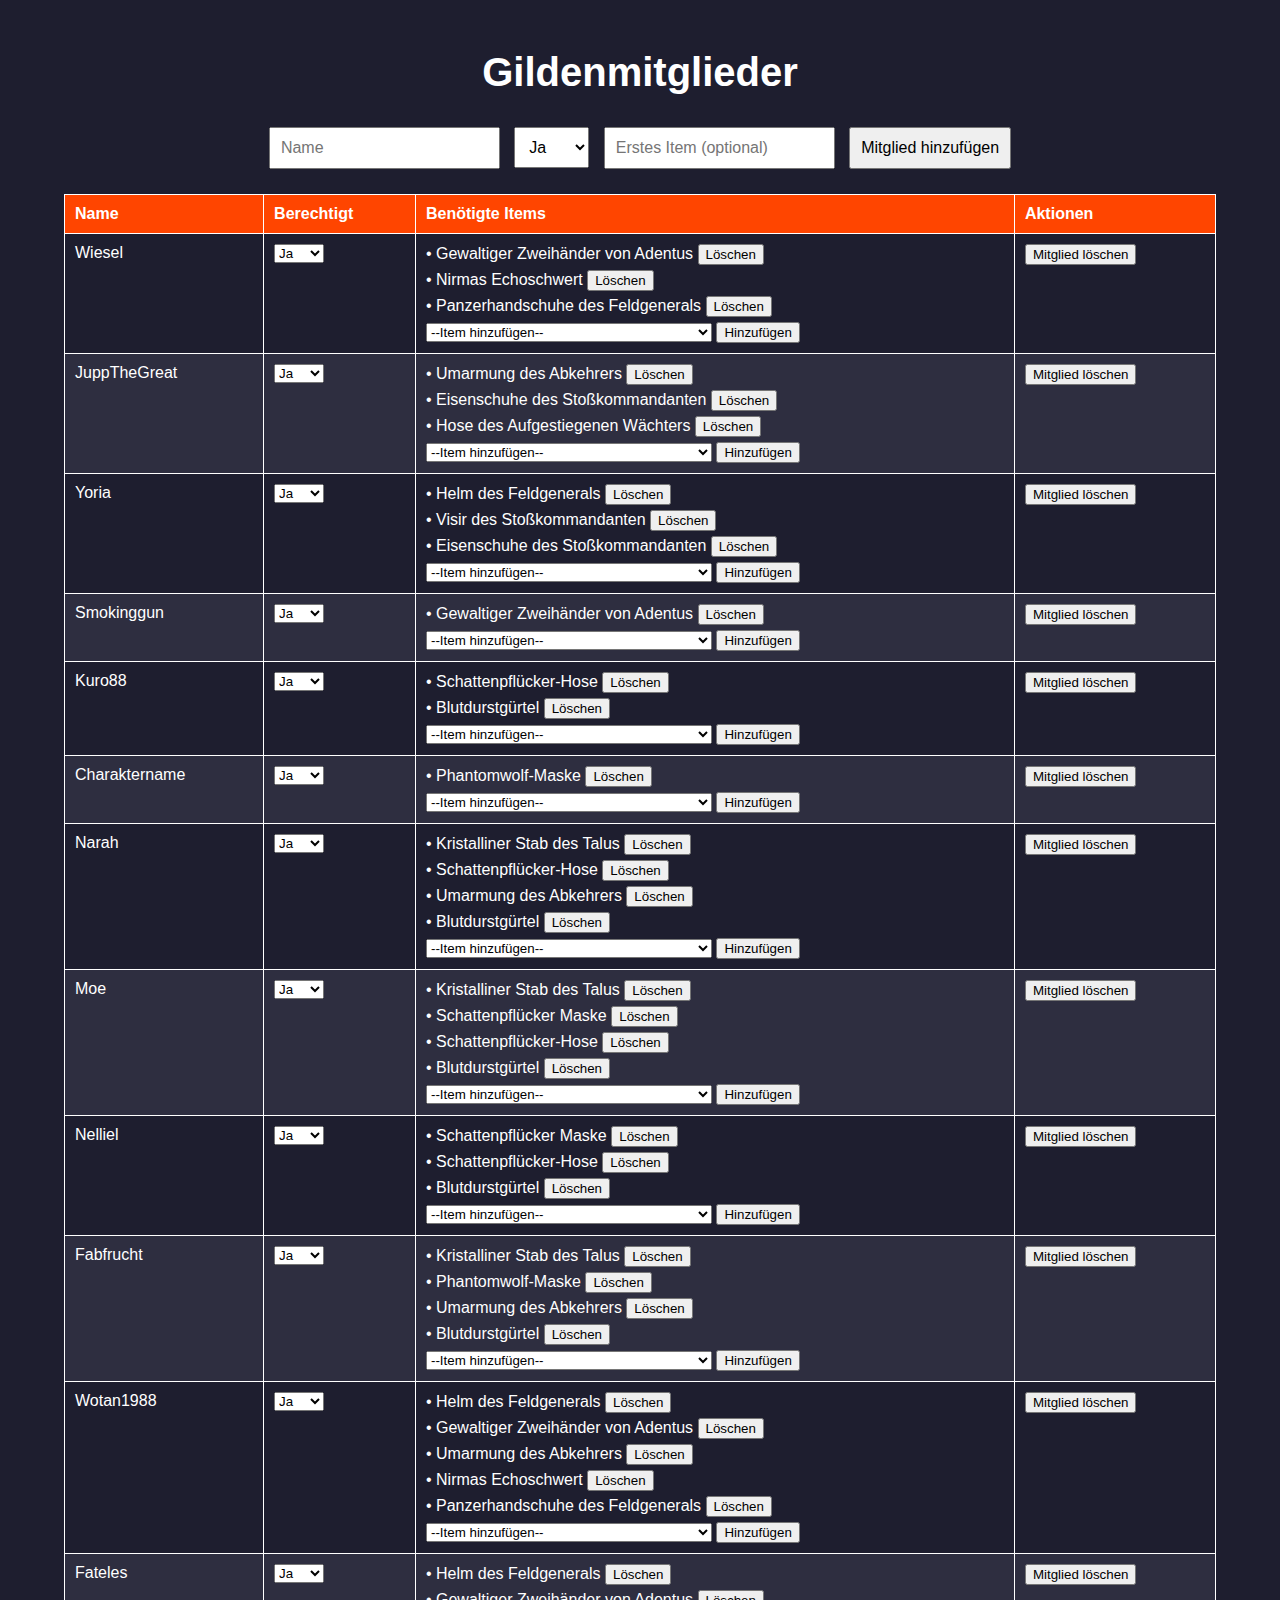
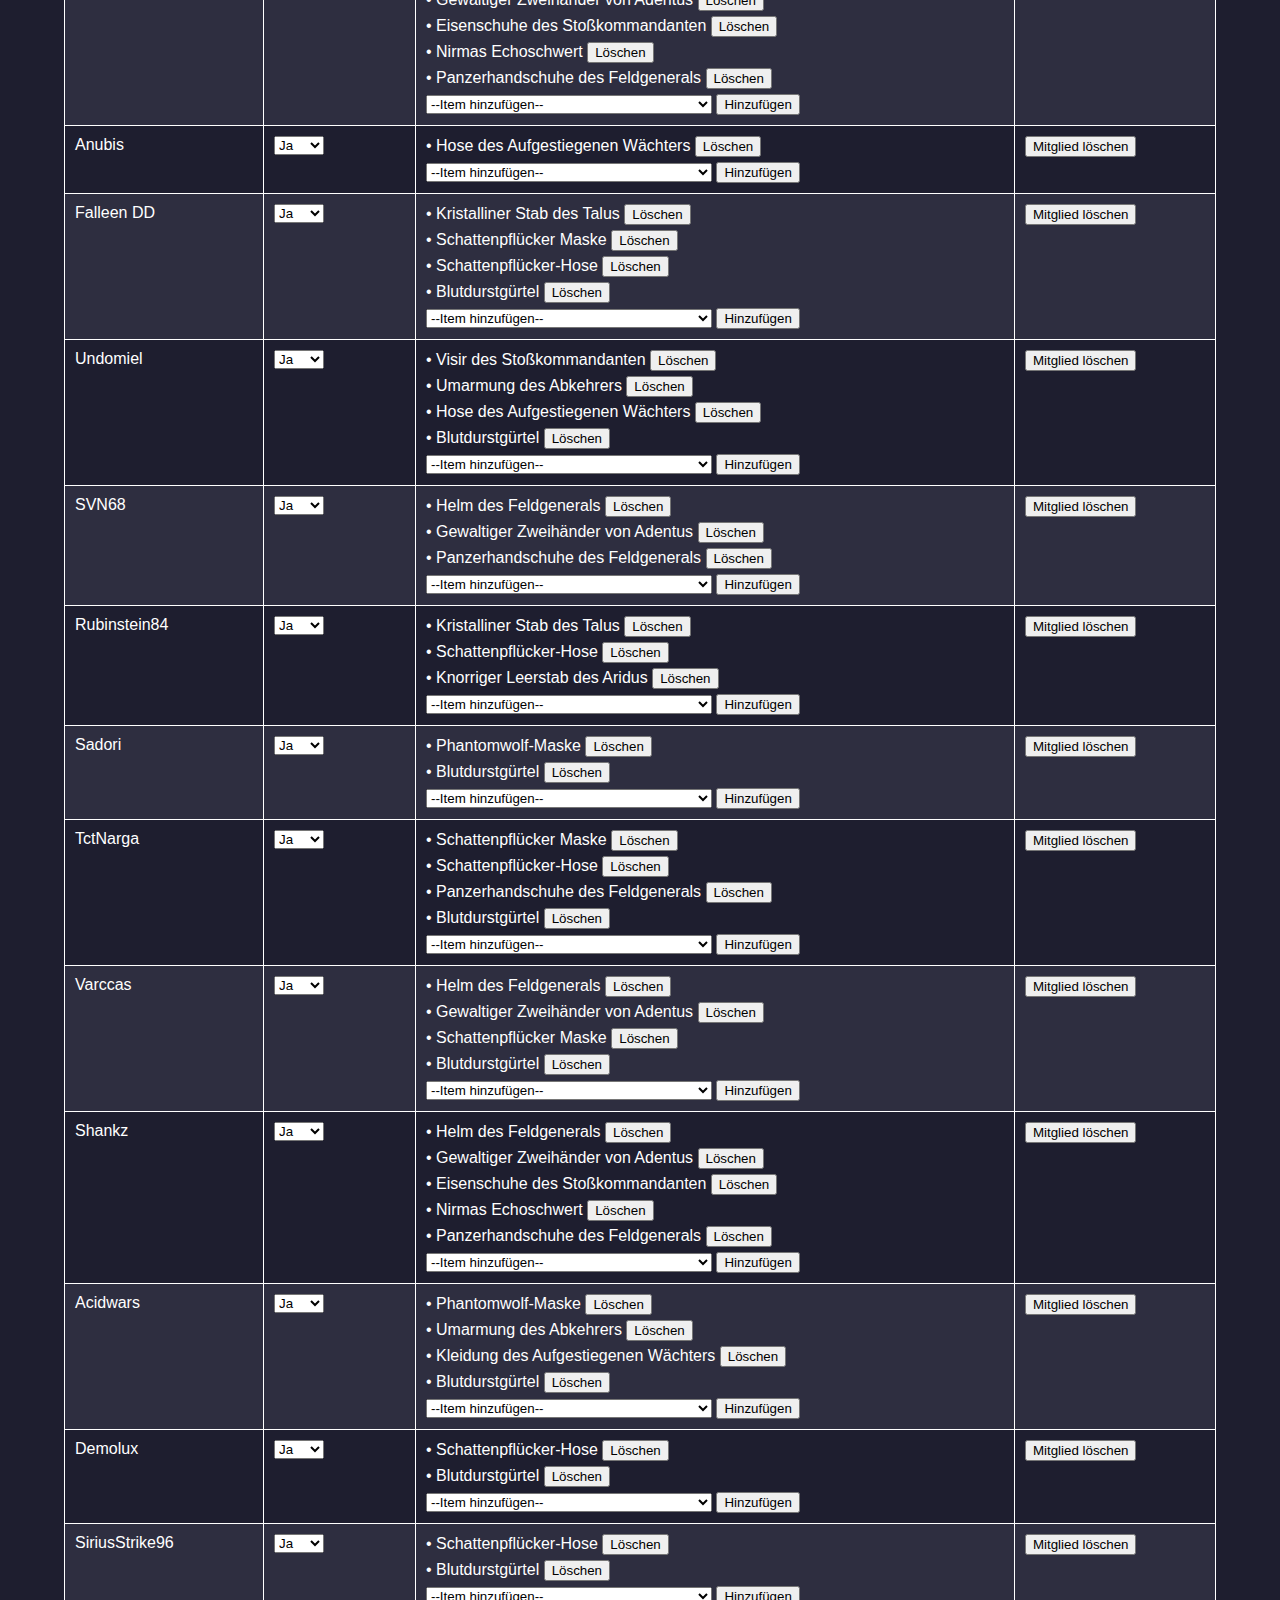
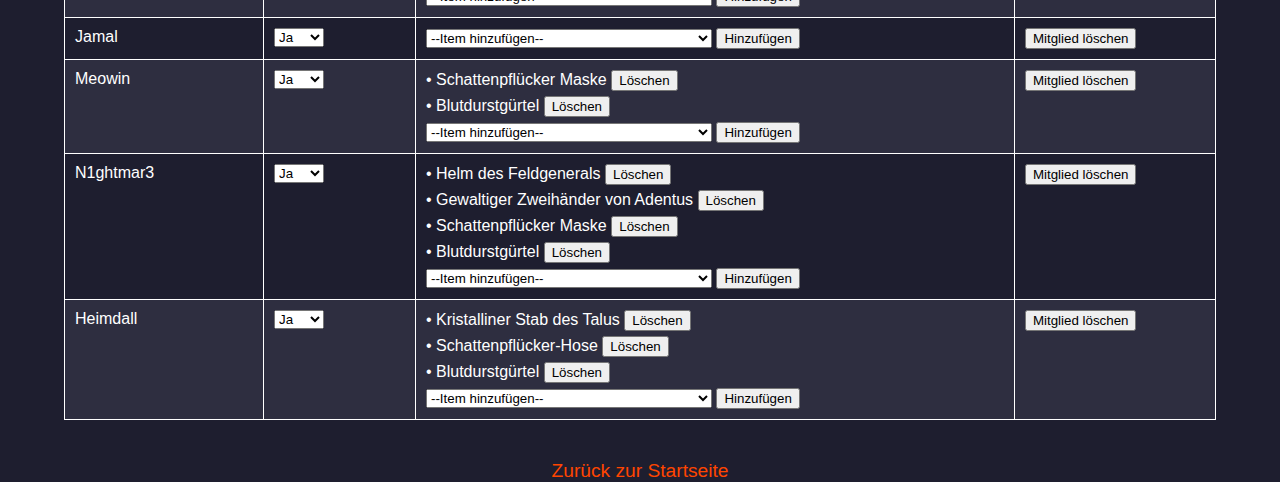
==== commit 2c103d61: "Add files via upload" ====
--- a/gildenmitglieder_loot_dropdown.html
+++ b/gildenmitglieder_loot_dropdown.html
@@ -49,6 +49,14 @@
         .item-container {
             margin-bottom: 5px;
         }
+        .form-container {
+            margin: 20px;
+        }
+        .form-container input, .form-container select, .form-container button {
+            margin: 5px;
+            padding: 10px;
+            font-size: 1rem;
+        }
     </style>
     <script>
         function removeItem(memberIndex, itemIndex) {
@@ -75,23 +83,93 @@
                 alert("Bitte ein Item aus dem Dropdown-Menü auswählen.");
             }
         }
+
+        function addMember() {
+            const name = document.getElementById("nameInput").value;
+            const permission = document.getElementById("permissionInput").value;
+            const firstItem = document.getElementById("firstItemInput").value;
+
+            if (!name) {
+                alert("Bitte einen Namen eingeben.");
+                return;
+            }
+
+            const tableBody = document.getElementById("tableBody");
+            const memberIndex = tableBody.childElementCount;
+            const newRow = document.createElement("tr");
+
+            newRow.innerHTML = `
+                <td>${name}</td>
+                <td>
+                    <select id="permissionDropdown-${memberIndex}">
+                        <option value="Ja" ${permission === "Ja" ? "selected" : ""}>Ja</option>
+                        <option value="Nein" ${permission === "Nein" ? "selected" : ""}>Nein</option>
+                    </select>
+                </td>
+                <td>
+                    <div id="itemList-${memberIndex}">
+                        ${firstItem ? `
+                            <div class="item-container" id="item-${memberIndex}-0">
+                                <span>• ${firstItem}</span>
+                                <button onclick="removeItem(${memberIndex}, 0)">Löschen</button>
+                            </div>
+                        ` : "Keine"}
+                    </div>
+                    <div>
+                        <select id="lootDropdown-${memberIndex}">
+                            <option value="">--Item hinzufügen--</option>
+                            ${lootItems.map(item => `<option value="${item}">${item}</option>`).join('')}
+                        </select>
+                        <button onclick="addItem(${memberIndex})">Hinzufügen</button>
+                    </div>
+                </td>
+                <td>
+                    <button onclick="removeMember(${memberIndex})">Mitglied löschen</button>
+                </td>
+            `;
+            tableBody.appendChild(newRow);
+
+            document.getElementById("nameInput").value = "";
+            document.getElementById("firstItemInput").value = "";
+        }
+
+        function removeMember(index) {
+            const tableBody = document.getElementById("tableBody");
+            const row = tableBody.children[index];
+            tableBody.removeChild(row);
+        }
     </script>
 </head>
 <body>
     <h1>Gildenmitglieder</h1>
+    <div class="form-container">
+        <input type="text" id="nameInput" placeholder="Name" />
+        <select id="permissionInput">
+            <option value="Ja">Ja</option>
+            <option value="Nein">Nein</option>
+        </select>
+        <input type="text" id="firstItemInput" placeholder="Erstes Item (optional)" />
+        <button onclick="addMember()">Mitglied hinzufügen</button>
+    </div>
     <table>
         <thead>
             <tr>
                 <th>Name</th>
                 <th>Berechtigt</th>
                 <th>Benötigte Items</th>
+                <th>Aktionen</th>
             </tr>
         </thead>
-        <tbody>
+        <tbody id="tableBody">
 
         <tr>
             <td>Wiesel</td>
-            <td>Ja</td>
+            <td>
+                <select id="permissionDropdown-0">
+                    <option value="Ja" selected>Ja</option>
+                    <option value="Nein" >Nein</option>
+                </select>
+            </td>
             <td>
                 <div id="itemList-0">
     
@@ -229,11 +307,19 @@
                     <button onclick="addItem(0)">Hinzufügen</button>
                 </div>
             </td>
+            <td>
+                <button onclick="removeMember(0)">Mitglied löschen</button>
+            </td>
         </tr>
     
         <tr>
             <td>JuppTheGreat</td>
-            <td>Ja</td>
+            <td>
+                <select id="permissionDropdown-1">
+                    <option value="Ja" selected>Ja</option>
+                    <option value="Nein" >Nein</option>
+                </select>
+            </td>
             <td>
                 <div id="itemList-1">
     
@@ -371,11 +457,19 @@
                     <button onclick="addItem(1)">Hinzufügen</button>
                 </div>
             </td>
+            <td>
+                <button onclick="removeMember(1)">Mitglied löschen</button>
+            </td>
         </tr>
     
         <tr>
             <td>Yoria</td>
-            <td>Ja</td>
+            <td>
+                <select id="permissionDropdown-2">
+                    <option value="Ja" selected>Ja</option>
+                    <option value="Nein" >Nein</option>
+                </select>
+            </td>
             <td>
                 <div id="itemList-2">
     
@@ -513,11 +607,19 @@
                     <button onclick="addItem(2)">Hinzufügen</button>
                 </div>
             </td>
+            <td>
+                <button onclick="removeMember(2)">Mitglied löschen</button>
+            </td>
         </tr>
     
         <tr>
             <td>Smokinggun</td>
-            <td>Ja</td>
+            <td>
+                <select id="permissionDropdown-3">
+                    <option value="Ja" selected>Ja</option>
+                    <option value="Nein" >Nein</option>
+                </select>
+            </td>
             <td>
                 <div id="itemList-3">
     
@@ -645,11 +747,19 @@
                     <button onclick="addItem(3)">Hinzufügen</button>
                 </div>
             </td>
+            <td>
+                <button onclick="removeMember(3)">Mitglied löschen</button>
+            </td>
         </tr>
     
         <tr>
             <td>Kuro88</td>
-            <td>Ja</td>
+            <td>
+                <select id="permissionDropdown-4">
+                    <option value="Ja" selected>Ja</option>
+                    <option value="Nein" >Nein</option>
+                </select>
+            </td>
             <td>
                 <div id="itemList-4">
     
@@ -782,11 +892,19 @@
                     <button onclick="addItem(4)">Hinzufügen</button>
                 </div>
             </td>
+            <td>
+                <button onclick="removeMember(4)">Mitglied löschen</button>
+            </td>
         </tr>
     
         <tr>
             <td>Charaktername</td>
-            <td>Ja</td>
+            <td>
+                <select id="permissionDropdown-5">
+                    <option value="Ja" selected>Ja</option>
+                    <option value="Nein" >Nein</option>
+                </select>
+            </td>
             <td>
                 <div id="itemList-5">
     
@@ -914,11 +1032,19 @@
                     <button onclick="addItem(5)">Hinzufügen</button>
                 </div>
             </td>
+            <td>
+                <button onclick="removeMember(5)">Mitglied löschen</button>
+            </td>
         </tr>
     
         <tr>
             <td>Narah</td>
-            <td>Ja</td>
+            <td>
+                <select id="permissionDropdown-6">
+                    <option value="Ja" selected>Ja</option>
+                    <option value="Nein" >Nein</option>
+                </select>
+            </td>
             <td>
                 <div id="itemList-6">
     
@@ -1061,11 +1187,19 @@
                     <button onclick="addItem(6)">Hinzufügen</button>
                 </div>
             </td>
+            <td>
+                <button onclick="removeMember(6)">Mitglied löschen</button>
+            </td>
         </tr>
     
         <tr>
             <td>Moe</td>
-            <td>Ja</td>
+            <td>
+                <select id="permissionDropdown-7">
+                    <option value="Ja" selected>Ja</option>
+                    <option value="Nein" >Nein</option>
+                </select>
+            </td>
             <td>
                 <div id="itemList-7">
     
@@ -1208,11 +1342,19 @@
                     <button onclick="addItem(7)">Hinzufügen</button>
                 </div>
             </td>
+            <td>
+                <button onclick="removeMember(7)">Mitglied löschen</button>
+            </td>
         </tr>
     
         <tr>
             <td>Nelliel</td>
-            <td>Ja</td>
+            <td>
+                <select id="permissionDropdown-8">
+                    <option value="Ja" selected>Ja</option>
+                    <option value="Nein" >Nein</option>
+                </select>
+            </td>
             <td>
                 <div id="itemList-8">
     
@@ -1350,11 +1492,19 @@
                     <button onclick="addItem(8)">Hinzufügen</button>
                 </div>
             </td>
+            <td>
+                <button onclick="removeMember(8)">Mitglied löschen</button>
+            </td>
         </tr>
     
         <tr>
             <td>Fabfrucht</td>
-            <td>Ja</td>
+            <td>
+                <select id="permissionDropdown-9">
+                    <option value="Ja" selected>Ja</option>
+                    <option value="Nein" >Nein</option>
+                </select>
+            </td>
             <td>
                 <div id="itemList-9">
     
@@ -1497,11 +1647,19 @@
                     <button onclick="addItem(9)">Hinzufügen</button>
                 </div>
             </td>
+            <td>
+                <button onclick="removeMember(9)">Mitglied löschen</button>
+            </td>
         </tr>
     
         <tr>
             <td>Wotan1988</td>
-            <td>Ja</td>
+            <td>
+                <select id="permissionDropdown-10">
+                    <option value="Ja" selected>Ja</option>
+                    <option value="Nein" >Nein</option>
+                </select>
+            </td>
             <td>
                 <div id="itemList-10">
     
@@ -1649,11 +1807,19 @@
                     <button onclick="addItem(10)">Hinzufügen</button>
                 </div>
             </td>
+            <td>
+                <button onclick="removeMember(10)">Mitglied löschen</button>
+            </td>
         </tr>
     
         <tr>
             <td>Fateles</td>
-            <td>Ja</td>
+            <td>
+                <select id="permissionDropdown-11">
+                    <option value="Ja" selected>Ja</option>
+                    <option value="Nein" >Nein</option>
+                </select>
+            </td>
             <td>
                 <div id="itemList-11">
     
@@ -1801,11 +1967,19 @@
                     <button onclick="addItem(11)">Hinzufügen</button>
                 </div>
             </td>
+            <td>
+                <button onclick="removeMember(11)">Mitglied löschen</button>
+            </td>
         </tr>
     
         <tr>
             <td>Anubis</td>
-            <td>Ja</td>
+            <td>
+                <select id="permissionDropdown-12">
+                    <option value="Ja" selected>Ja</option>
+                    <option value="Nein" >Nein</option>
+                </select>
+            </td>
             <td>
                 <div id="itemList-12">
     
@@ -1933,11 +2107,19 @@
                     <button onclick="addItem(12)">Hinzufügen</button>
                 </div>
             </td>
+            <td>
+                <button onclick="removeMember(12)">Mitglied löschen</button>
+            </td>
         </tr>
     
         <tr>
             <td>Falleen DD</td>
-            <td>Ja</td>
+            <td>
+                <select id="permissionDropdown-13">
+                    <option value="Ja" selected>Ja</option>
+                    <option value="Nein" >Nein</option>
+                </select>
+            </td>
             <td>
                 <div id="itemList-13">
     
@@ -2080,11 +2262,19 @@
                     <button onclick="addItem(13)">Hinzufügen</button>
                 </div>
             </td>
+            <td>
+                <button onclick="removeMember(13)">Mitglied löschen</button>
+            </td>
         </tr>
     
         <tr>
             <td>Undomiel</td>
-            <td>Ja</td>
+            <td>
+                <select id="permissionDropdown-14">
+                    <option value="Ja" selected>Ja</option>
+                    <option value="Nein" >Nein</option>
+                </select>
+            </td>
             <td>
                 <div id="itemList-14">
     
@@ -2227,11 +2417,19 @@
                     <button onclick="addItem(14)">Hinzufügen</button>
                 </div>
             </td>
+            <td>
+                <button onclick="removeMember(14)">Mitglied löschen</button>
+            </td>
         </tr>
     
         <tr>
             <td>SVN68</td>
-            <td>Ja</td>
+            <td>
+                <select id="permissionDropdown-15">
+                    <option value="Ja" selected>Ja</option>
+                    <option value="Nein" >Nein</option>
+                </select>
+            </td>
             <td>
                 <div id="itemList-15">
     
@@ -2369,11 +2567,19 @@
                     <button onclick="addItem(15)">Hinzufügen</button>
                 </div>
             </td>
+            <td>
+                <button onclick="removeMember(15)">Mitglied löschen</button>
+            </td>
         </tr>
     
         <tr>
             <td>Rubinstein84</td>
-            <td>Ja</td>
+            <td>
+                <select id="permissionDropdown-16">
+                    <option value="Ja" selected>Ja</option>
+                    <option value="Nein" >Nein</option>
+                </select>
+            </td>
             <td>
                 <div id="itemList-16">
     
@@ -2511,11 +2717,19 @@
                     <button onclick="addItem(16)">Hinzufügen</button>
                 </div>
             </td>
+            <td>
+                <button onclick="removeMember(16)">Mitglied löschen</button>
+            </td>
         </tr>
     
         <tr>
             <td>Sadori</td>
-            <td>Ja</td>
+            <td>
+                <select id="permissionDropdown-17">
+                    <option value="Ja" selected>Ja</option>
+                    <option value="Nein" >Nein</option>
+                </select>
+            </td>
             <td>
                 <div id="itemList-17">
     
@@ -2648,11 +2862,19 @@
                     <button onclick="addItem(17)">Hinzufügen</button>
                 </div>
             </td>
+            <td>
+                <button onclick="removeMember(17)">Mitglied löschen</button>
+            </td>
         </tr>
     
         <tr>
             <td>TctNarga</td>
-            <td>Ja</td>
+            <td>
+                <select id="permissionDropdown-18">
+                    <option value="Ja" selected>Ja</option>
+                    <option value="Nein" >Nein</option>
+                </select>
+            </td>
             <td>
                 <div id="itemList-18">
     
@@ -2795,11 +3017,19 @@
                     <button onclick="addItem(18)">Hinzufügen</button>
                 </div>
             </td>
+            <td>
+                <button onclick="removeMember(18)">Mitglied löschen</button>
+            </td>
         </tr>
     
         <tr>
             <td>Varccas</td>
-            <td>Ja</td>
+            <td>
+                <select id="permissionDropdown-19">
+                    <option value="Ja" selected>Ja</option>
+                    <option value="Nein" >Nein</option>
+                </select>
+            </td>
             <td>
                 <div id="itemList-19">
     
@@ -2942,11 +3172,19 @@
                     <button onclick="addItem(19)">Hinzufügen</button>
                 </div>
             </td>
+            <td>
+                <button onclick="removeMember(19)">Mitglied löschen</button>
+            </td>
         </tr>
     
         <tr>
             <td>Shankz</td>
-            <td>Ja</td>
+            <td>
+                <select id="permissionDropdown-20">
+                    <option value="Ja" selected>Ja</option>
+                    <option value="Nein" >Nein</option>
+                </select>
+            </td>
             <td>
                 <div id="itemList-20">
     
@@ -3094,11 +3332,19 @@
                     <button onclick="addItem(20)">Hinzufügen</button>
                 </div>
             </td>
+            <td>
+                <button onclick="removeMember(20)">Mitglied löschen</button>
+            </td>
         </tr>
     
         <tr>
             <td>Acidwars</td>
-            <td>Ja</td>
+            <td>
+                <select id="permissionDropdown-21">
+                    <option value="Ja" selected>Ja</option>
+                    <option value="Nein" >Nein</option>
+                </select>
+            </td>
             <td>
                 <div id="itemList-21">
     
@@ -3241,11 +3487,19 @@
                     <button onclick="addItem(21)">Hinzufügen</button>
                 </div>
             </td>
+            <td>
+                <button onclick="removeMember(21)">Mitglied löschen</button>
+            </td>
         </tr>
     
         <tr>
             <td>Demolux</td>
-            <td>Ja</td>
+            <td>
+                <select id="permissionDropdown-22">
+                    <option value="Ja" selected>Ja</option>
+                    <option value="Nein" >Nein</option>
+                </select>
+            </td>
             <td>
                 <div id="itemList-22">
     
@@ -3378,11 +3632,19 @@
                     <button onclick="addItem(22)">Hinzufügen</button>
                 </div>
             </td>
+            <td>
+                <button onclick="removeMember(22)">Mitglied löschen</button>
+            </td>
         </tr>
     
         <tr>
             <td>SiriusStrike96</td>
-            <td>Ja</td>
+            <td>
+                <select id="permissionDropdown-23">
+                    <option value="Ja" selected>Ja</option>
+                    <option value="Nein" >Nein</option>
+                </select>
+            </td>
             <td>
                 <div id="itemList-23">
     
@@ -3515,11 +3777,19 @@
                     <button onclick="addItem(23)">Hinzufügen</button>
                 </div>
             </td>
+            <td>
+                <button onclick="removeMember(23)">Mitglied löschen</button>
+            </td>
         </tr>
     
         <tr>
             <td>Jamal</td>
-            <td>Ja</td>
+            <td>
+                <select id="permissionDropdown-24">
+                    <option value="Ja" selected>Ja</option>
+                    <option value="Nein" >Nein</option>
+                </select>
+            </td>
             <td>
                 <div id="itemList-24">
     
@@ -3642,11 +3912,19 @@
                     <button onclick="addItem(24)">Hinzufügen</button>
                 </div>
             </td>
+            <td>
+                <button onclick="removeMember(24)">Mitglied löschen</button>
+            </td>
         </tr>
     
         <tr>
             <td>Meowin</td>
-            <td>Ja</td>
+            <td>
+                <select id="permissionDropdown-25">
+                    <option value="Ja" selected>Ja</option>
+                    <option value="Nein" >Nein</option>
+                </select>
+            </td>
             <td>
                 <div id="itemList-25">
     
@@ -3779,11 +4057,19 @@
                     <button onclick="addItem(25)">Hinzufügen</button>
                 </div>
             </td>
+            <td>
+                <button onclick="removeMember(25)">Mitglied löschen</button>
+            </td>
         </tr>
     
         <tr>
             <td>N1ghtmar3</td>
-            <td>Ja</td>
+            <td>
+                <select id="permissionDropdown-26">
+                    <option value="Ja" selected>Ja</option>
+                    <option value="Nein" >Nein</option>
+                </select>
+            </td>
             <td>
                 <div id="itemList-26">
     
@@ -3926,11 +4212,19 @@
                     <button onclick="addItem(26)">Hinzufügen</button>
                 </div>
             </td>
+            <td>
+                <button onclick="removeMember(26)">Mitglied löschen</button>
+            </td>
         </tr>
     
         <tr>
             <td>Heimdall</td>
-            <td>Ja</td>
+            <td>
+                <select id="permissionDropdown-27">
+                    <option value="Ja" selected>Ja</option>
+                    <option value="Nein" >Nein</option>
+                </select>
+            </td>
             <td>
                 <div id="itemList-27">
     
@@ -4067,6 +4361,9 @@
                     </select>
                     <button onclick="addItem(27)">Hinzufügen</button>
                 </div>
+            </td>
+            <td>
+                <button onclick="removeMember(27)">Mitglied löschen</button>
             </td>
         </tr>
     
